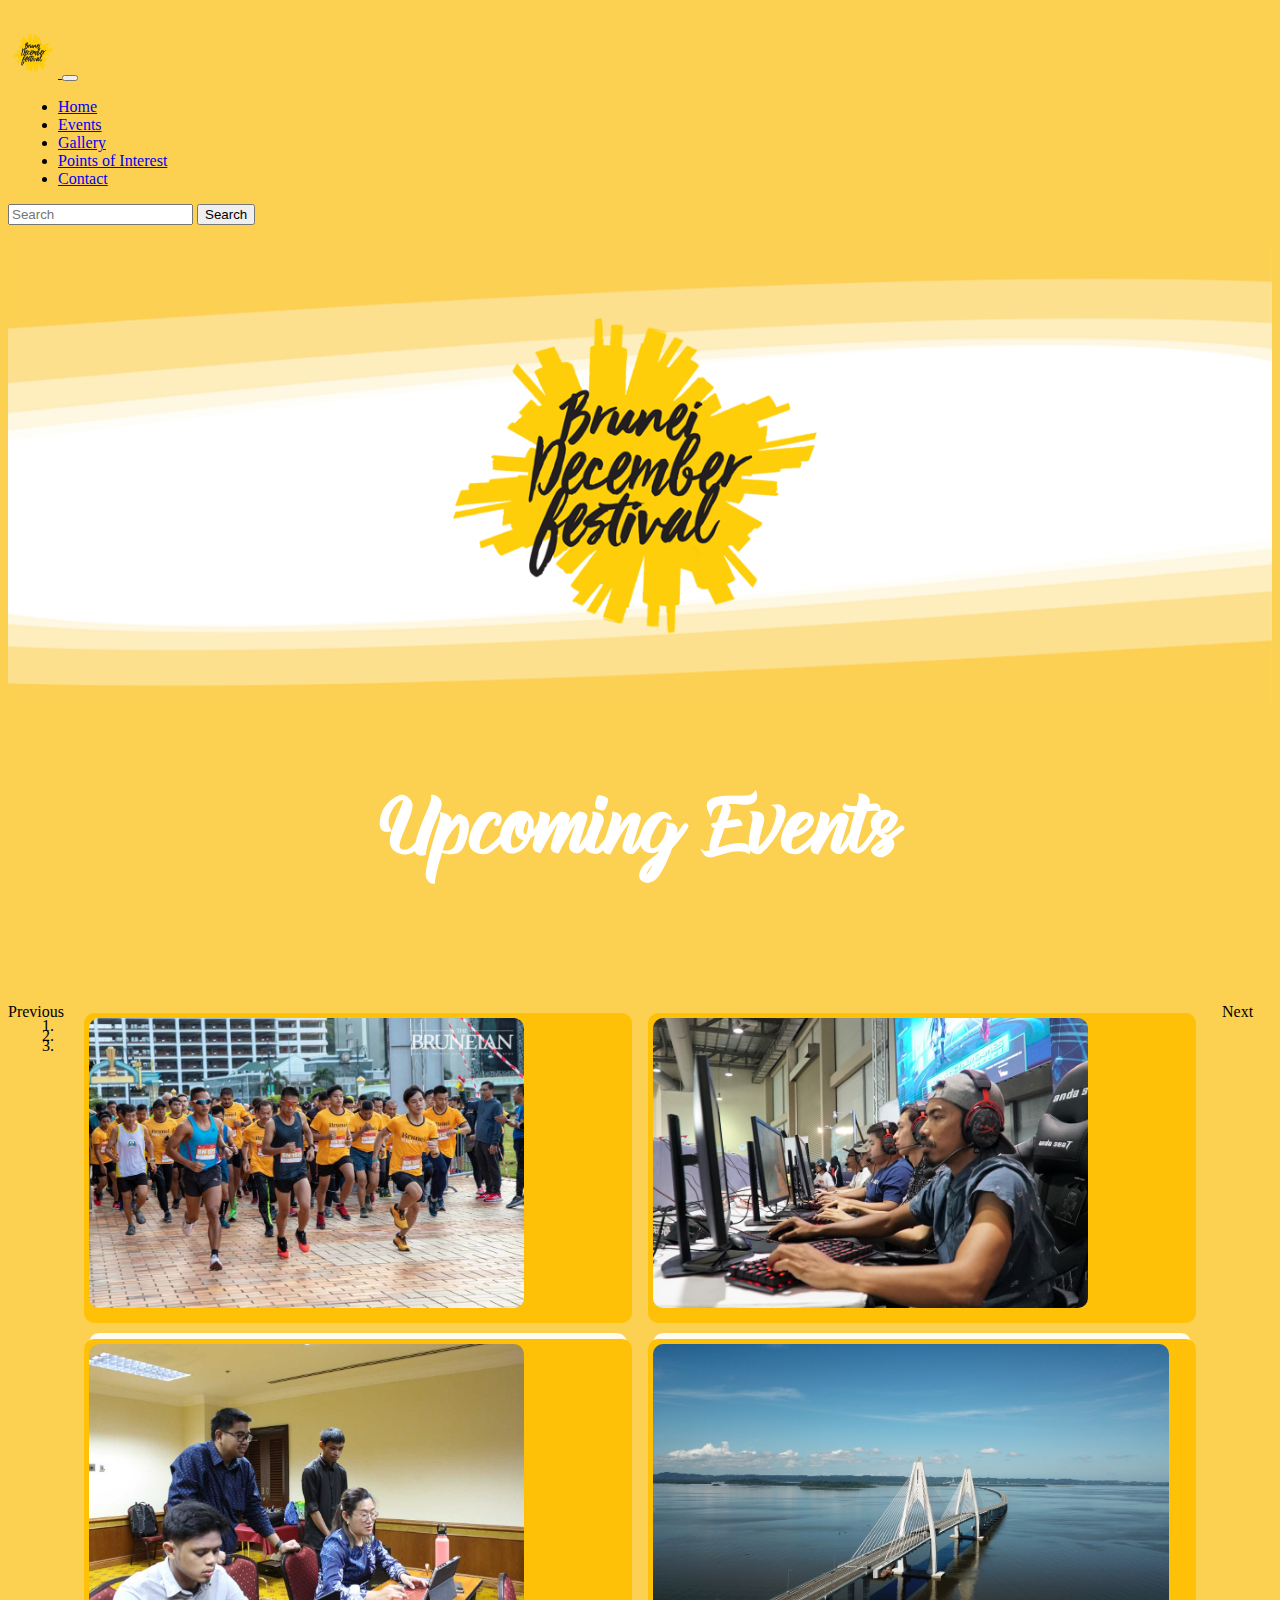
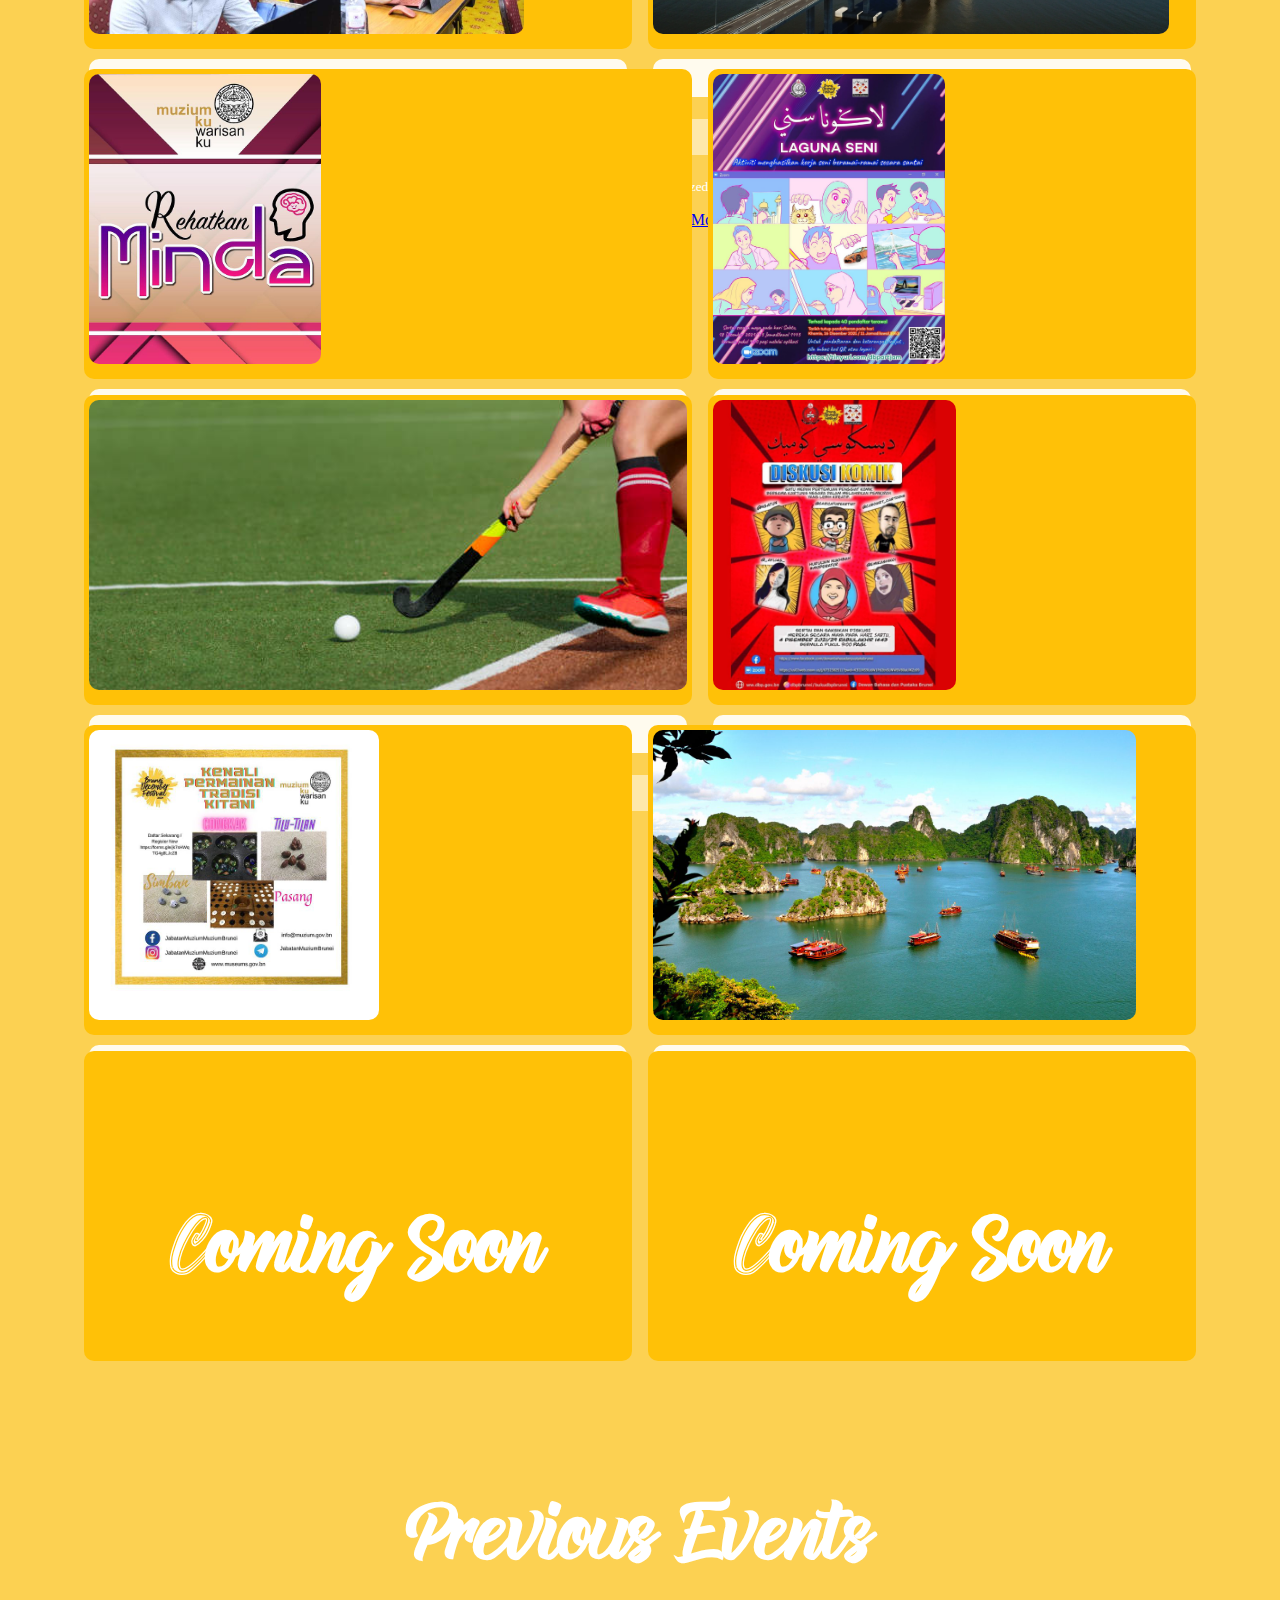
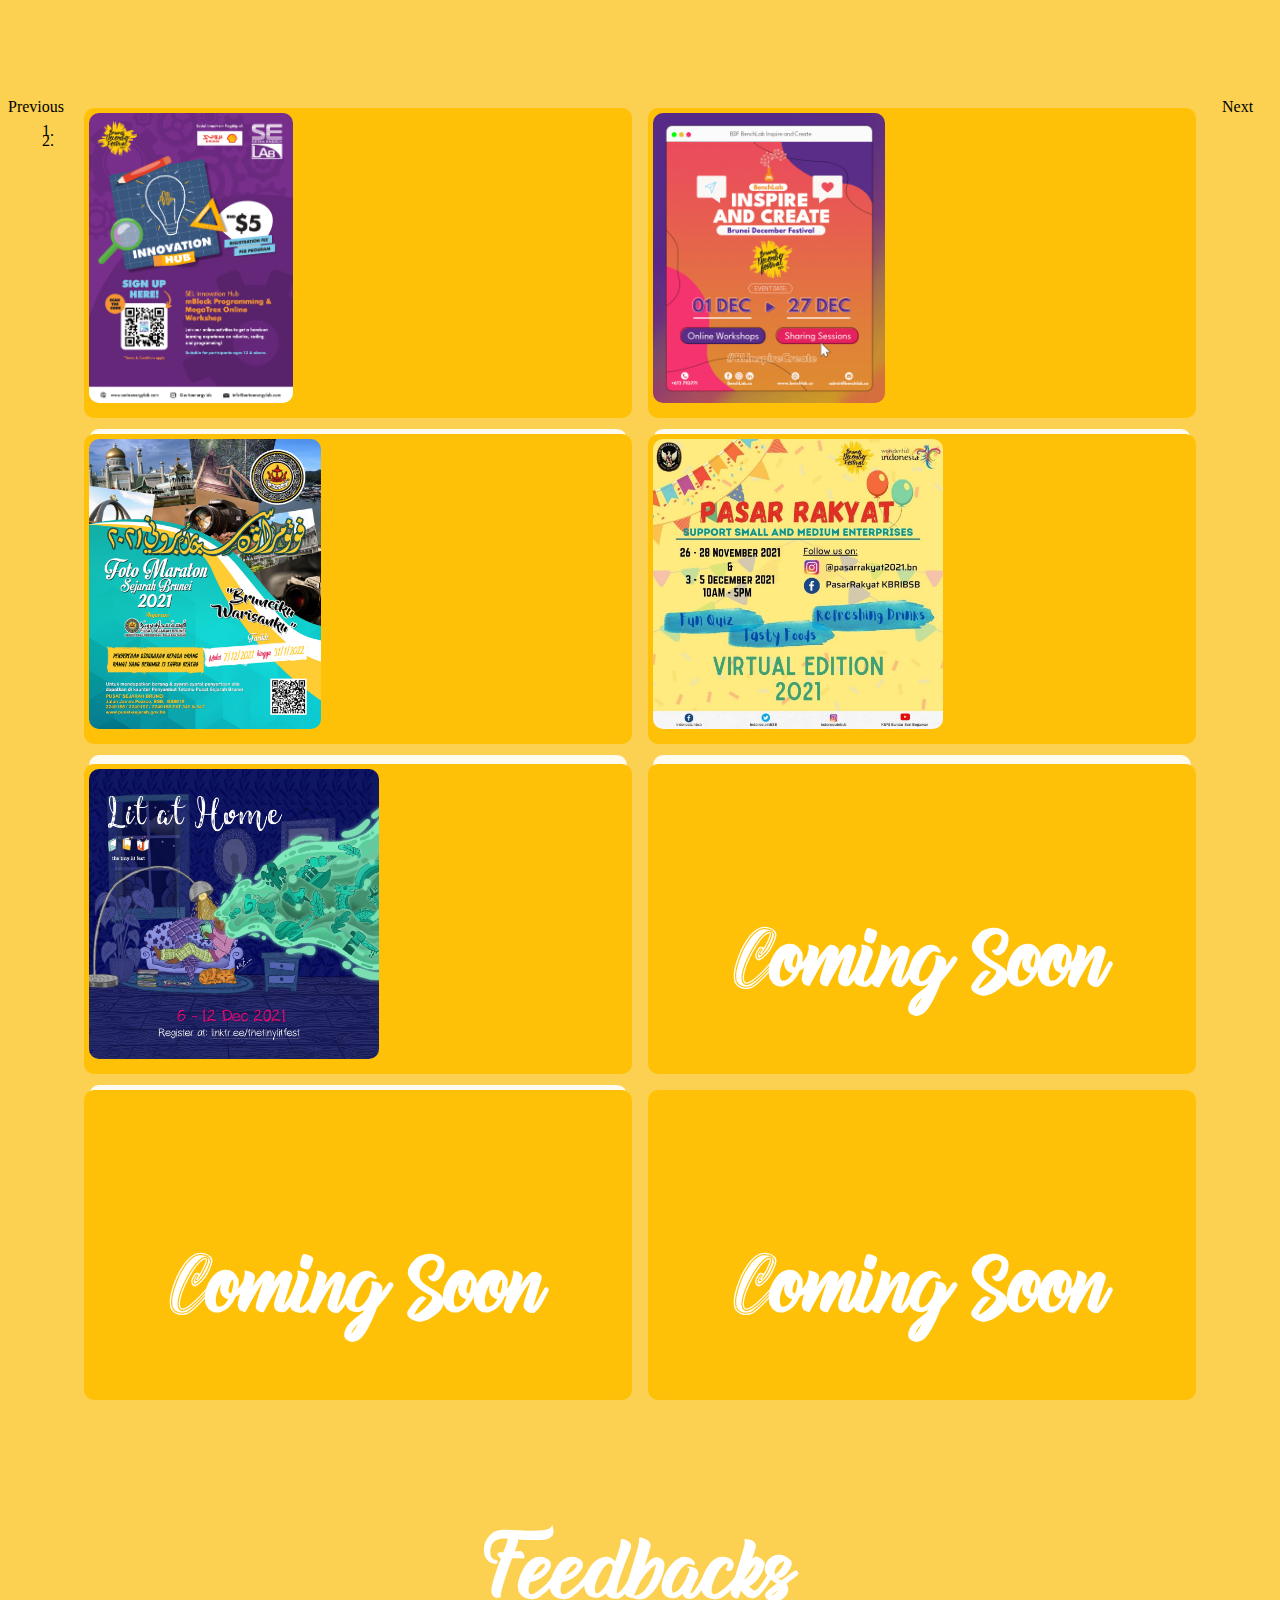
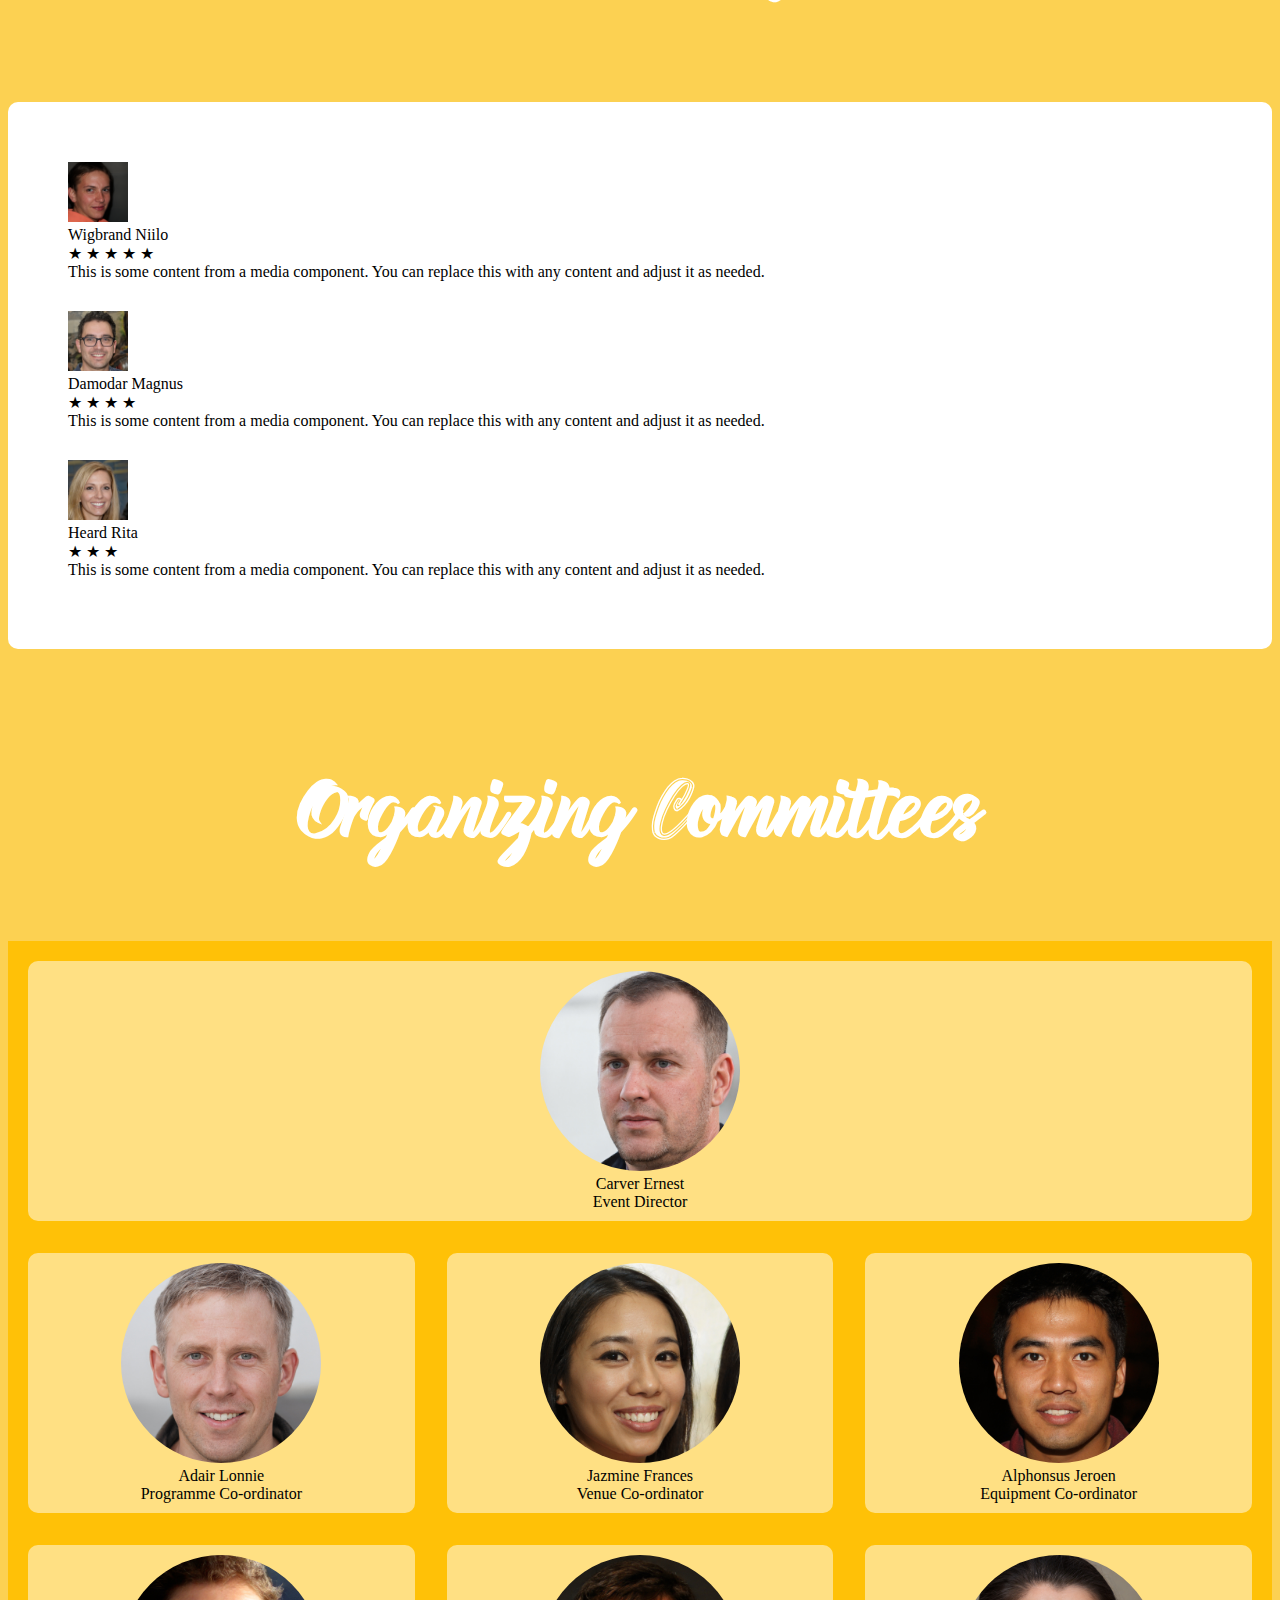
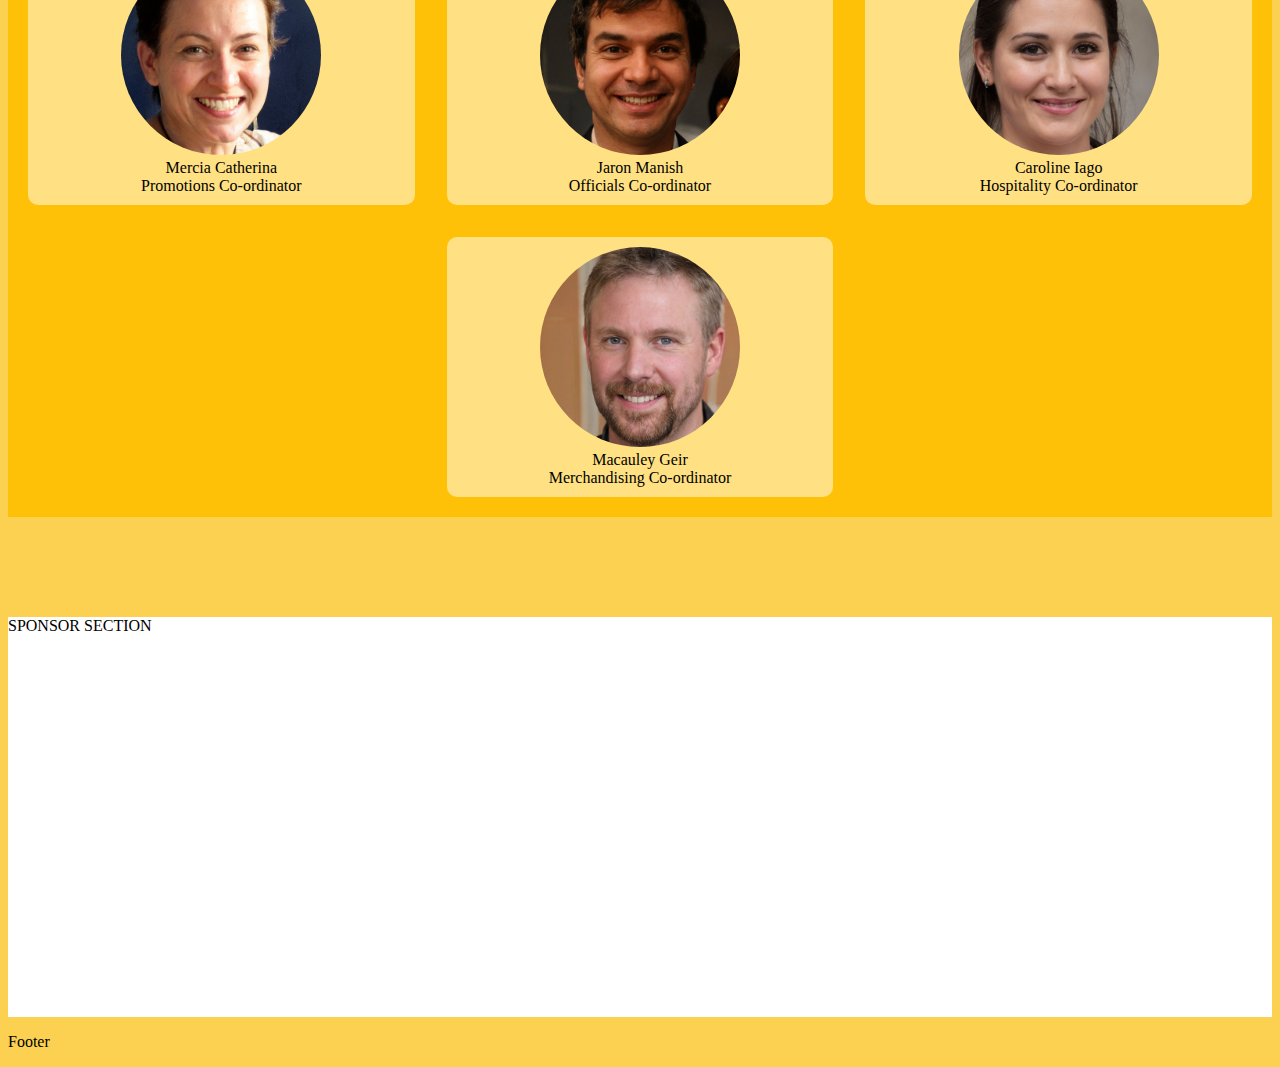
==== index.html @ e8c573a9 "Merge pull request #48 from 21ftt1241/main" ====
<!DOCTYPE html>
<html lang="en">
<head>
  <title>Home</title>
  <meta charset="utf-8">
  <meta name="viewport" content="width=device-width, initial-scale=1">

  <link href="https://cdn.jsdelivr.net/npm/bootstrap@5.1.3/dist/css/bootstrap.min.css" rel="stylesheet" integrity="sha384-1BmE4kWBq78iYhFldvKuhfTAU6auU8tT94WrHftjDbrCEXSU1oBoqyl2QvZ6jIW3" crossorigin="anonymous">

  <script src="https://cdn.jsdelivr.net/npm/bootstrap@5.1.3/dist/js/bootstrap.bundle.min.js" integrity="sha384-ka7Sk0Gln4gmtz2MlQnikT1wXgYsOg+OMhuP+IlRH9sENBO0LRn5q+8nbTov4+1p" crossorigin="anonymous"></script>

  <script src="https://code.jquery.com/jquery-3.3.1.slim.min.js" integrity="sha384-q8i/X+965DzO0rT7abK41JStQIAqVgRVzpbzo5smXKp4YfRvH+8abtTE1Pi6jizo" crossorigin="anonymous"></script>
<script src="https://cdn.jsdelivr.net/npm/popper.js@1.14.6/dist/umd/popper.min.js" integrity="sha384-wHAiFfRlMFy6i5SRaxvfOCifBUQy1xHdJ/yoi7FRNXMRBu5WHdZYu1hA6ZOblgut" crossorigin="anonymous"></script>
<script src="https://cdn.jsdelivr.net/npm/bootstrap@4.2.1/dist/js/bootstrap.min.js" integrity="sha384-B0UglyR+jN6CkvvICOB2joaf5I4l3gm9GU6Hc1og6Ls7i6U/mkkaduKaBhlAXv9k" crossorigin="anonymous"></script>

  <style>

    @font-face {
    font-family: "breakfast";
    src: url("fonts/Breakfast.ttf");
  }

  h1 {
    font-family: "breakfast";
    color: white;
    text-align: center;
    font-size: 80px;
    padding: 20px;
}

  #banner {
    width: 100%;
  }

  .navbar {
    border-radius: 10px;
    width: 100%;
  }

  .nvbar {
    padding-top: 20px;
    padding-bottom: 20px;
  }

  li{
    margin-left: 10px;
    margin-right: 10px;
  }

  body {
    background-color: #fcd152;
  }

  .m100{
    margin-top: 100px;
  }

  .carousel .carousel-indicators li {
    position: relative;
    width: 200px;
    height: 10px;
    top: 60px;
  }

  .eventContent1 {
    display: grid;
    grid-template-columns: 50px 1fr 50px;
    grid-template-rows: auto;
    grid-gap: 1em;
  }


  .eventContent2 {
    display: grid;
    grid-template-columns: 1fr 1fr;
    grid-template-rows: 1fr 1fr;
    grid-gap: 1em;
    padding: 10px;

  }

  .eventContent2 > div {
    width: 1fr;
    height: 300px;
    padding: 5px;
    background-color: rgba(255,193,7,255);
    color: black;
    border-radius: 10px;
  }

  .carousel-control-prev-icon {
  background-image: url("data:image/svg+xml,<svg xmlns='http://www.w3.org/2000/svg' viewBox='0 0 16 16' fill='White'><path d='M11.354 1.646a.5.5 0 0 1 0 .708L5.707 8l5.647 5.646a.5.5 0 0 1-.708.708l-6-6a.5.5 0 0 1 0-.708l6-6a.5.5 0 0 1 .708 0z'/></svg>");
  position: relative;
  top: 50%;
}

  .carousel-control-next-icon {
    background-image: url("data:image/svg+xml,<svg xmlns='http://www.w3.org/2000/svg' viewBox='0 0 16 16' fill='White'><path d='M4.646 1.646a.5.5 0 0 1 .708 0l6 6a.5.5 0 0 1 0 .708l-6 6a.5.5 0 0 1-.708-.708L10.293 8 4.646 2.354a.5.5 0 0 1 0-.708z'/></svg>");
    position: relative;
  top: 50%;
  }

  .feedback {
    width: auto;
    height: auto;
    padding: 50px;
    background-color: white;
    border-radius: 10px;
  }

  .sponsor {
    width: auto;
    background-color: white;
    height: 400px;
    margin-bottom: 0;
  }

  .imgsize {
    width: auto;
    height: 290px;
    border-radius: 10px;
  }

  .viewmore {
    background-color: #fcd152;
  }

  .viewmore:hover {
    background-color: rgba(255,255,255,0.5);
    color: black;
  }

  small {
    color: white;
  }

  h4 {
    background-color: rgba(255,255,255,0.9);
    padding: 10px;
    color: black;
    border-radius: 10px;
    text-align: center;
  }

  h5 {
    background-color: rgba(255,255,255,0.5);
    padding: 10px;
    color: black;
    border-radius: 10px;
    text-align: center;
  }

  .comingsoon {
    position: relative;
    top: 25%;
  }

  .comment {
    padding: 10px;
    margin-bottom: 10px;
  }

  .commentavatar {
    width: 60px;
  }

  .committeesavatar {
    border-radius: 50%;
    width: 200px;
  }

  .committees {
    width: auto;
    height: auto;
    background-color: rgba(255,193,7,255);
    padding: 20px;
    display: grid;
    grid-template-columns: repeat(3, 1fr);
    grid-template-rows: repeat(4, auto);
    grid-gap: 2em;
    text-align: center;
  }

  .committees>div {
    padding: 10px;
    border-radius: 10px;
  }

  .committees>div:nth-child(1) {
    grid-area: 1 / 1 / 2 / 4;
  }

  .committees>div {
    background-color: rgba(255,255,255,0.5);
  }

  .committees>div:nth-child(8) {
    grid-area: 4 / 2 / 5 / 3;
  }

  @media only screen and (max-width: 479px) {

    .comingsoon {
      font-size: 50px;
      top: 20%;
    }

    .eventContent2 {
      grid-template-columns: 100%;
      grid-template-rows: repeat(4, 500px);
      display: grid;
    }

    .eventContent2 > div {
      height: 200px;
    }

    .imgsize {
      height: 190px;
    }

    .eventContent2:nth-child(1){
      grid-area:  1 / 1 / 2 / 1;
    }

    .eventContent2:nth-child(2){
      grid-area:  2 / 1 / 3 / 1;
    }

    .eventContent2:nth-child(3){
      grid-area:  3 / 1 / 4 / 1;
    }

    .eventContent2:nth-child(4){
      grid-area:  4 / 1 / 5 / 1;
    }

    .viewmore {
    background-color: rgba(255,193,7,255);
  }
  }



  </style>
</head>
<body>
  <div class="sticky-top" >
<div class="container nvbar sticky-top">
  <nav class="navbar navbar-expand-lg navbar-light bg-light sticky-top">
  <div class="container-fluid">
    <a class="navbar-brand" href="#">
      <img src="images/icon.png" alt="" width="50px" height="50px">
    </a>
    <button class="navbar-toggler" type="button" data-bs-toggle="collapse" data-bs-target="#navbarSupportedContent" aria-controls="navbarSupportedContent" aria-expanded="false" aria-label="Toggle navigation">
      <span class="navbar-toggler-icon"></span>
    </button>
    <div class="collapse navbar-collapse" id="navbarSupportedContent">
      <ul class="navbar-nav me-auto mb-2 mb-lg-0">
        <li class="nav-item">
          <a class="nav-link active" aria-current="page" href="#">Home</a>
        </li>
        <li class="nav-item">
          <a class="nav-link" href="events.html">Events</a>
        </li>
        <li class="nav-item">
          <a class="nav-link" href="gallery.html">Gallery</a>
        </li>
        <li class="nav-item">
          <a class="nav-link" href="poi.html">Points of Interest</a>
        </li>
         <li class="nav-item">
          <a class="nav-link" href="contact.html">Contact</a>
        </li>

      </ul>
      <form class="d-flex">
        <input class="form-control me-2" type="search" placeholder="Search" aria-label="Search">
        <button class="btn btn-outline-success" type="submit">Search</button>
      </form>
    </div>
  </div>
</nav>
</div>
</div>

<div id="banner">
  <img src="images/landingpage.png" id="banner" class="img-fluid" alt="...">
</div>


<!-- CAROUSEL UPCOMING EVENTS -->

<div class="container">
  <h1>Upcoming Events</h1>
</div>

<div class="container carousel slide" id="carouselUpcomingEvents" data-bs-ride="carousel">

  <!-- INDICATORS -->

  <ol class="carousel-indicators">

    <li data-bs-target="#carouselUpcomingEvents" data-bs-slide-to="0" class="active" aria-current="true" aria-label="Slide 1"></li>
    <li data-bs-target="#carouselUpcomingEvents" data-bs-slide-to="1" aria-label="Slide 2"></li>
    <li data-bs-target="#carouselUpcomingEvents" data-bs-slide-to="2" aria-label="Slide 3"></li>
  
  </ol>

  <div class="eventContent1">

    <!-- PREVIOUS BUTTON -->

    <div type="button" data-bs-target="#carouselUpcomingEvents" data-bs-slide="prev">
      <span class="carousel-control-prev-icon" aria-hidden="true"></span>
      <span class="visually-hidden">Previous</span>
    </div>

    <!-- CONTENT -->

    <div class="carousel-inner">
      <div class="carousel-item active">
        <div class="eventContent2">

          <div class="card mb-3">
            <div class="row g-0">
              <div class="col-md-7">
                <img src="images/events/fun-run1.jpg" class="img-fluid rounded-start imgsize" alt="...">
              </div>
              <div class="col-md-5">
                <div class="card-body">
                  <h4 class="card-title">Get Fit Marathon Challenge</h4>
                  <h5 class="card-text">Dec 5 - Dec 12</h5>
                  <p class="card-text"><small>Organized by AKIF Media Marketing and Event</small></p>
                  <div class="d-grid gap-2">
                    <a class="btn btn-warning viewmore" href="events.html#collapse1" role="button">View More</a>
                  </div>
                </div>
              </div>
            </div>
          </div>

          <div class="card mb-3">
            <div class="row g-0">
              <div class="col-md-7">
                <img src="images/events/esports.webp" class="img-fluid rounded-start imgsize" alt="...">
              </div>
              <div class="col-md-5">
                <div class="card-body">
                  <h4 class="card-title">E-Sport Tournament</h4>
                  <h5 class="card-text">Dec 5 - Dec 12</h5>
                  <p class="card-text"><small>Organized by Jerudong Park Country Club</small></p>
                  <div class="d-grid gap-2">
                    <a class="btn btn-warning viewmore" href="events.html#collapse2" role="button">View More</a>
                  </div>
                </div>
              </div>
            </div>
          </div>
          
         <div class="card mb-3">
            <div class="row g-0">
              <div class="col-md-7">
                <img src="images/events/coding-3.jpg" class="img-fluid rounded-start imgsize" alt="...">
              </div>
              <div class="col-md-5">
                <div class="card-body">
                  <h4 class="card-title">Code Jam & Beginner's Workshop</h4>
                  <h5 class="card-text">Dec 13 - Dec 20</h5>
                  <p class="card-text"><small>Organized by Grominda Sdn Bhd</small></p>
                  <div class="d-grid gap-2">
                    <a class="btn btn-warning viewmore" href="events.html#collapse3" role="button">View More</a>
                  </div>
                </div>
              </div>
            </div>
          </div>

           <div class="card mb-3">
            <div class="row g-0">
              <div class="col-md-7">
                <img src="images/Temburong/temburong-bridge.jpg" class="img-fluid rounded-start imgsize" alt="...">
              </div>
              <div class="col-md-5">
                <div class="card-body">
                  <h4 class="card-title">Temburong Ultra Marathon</h4>
                  <h5 class="card-text">Dec 21</h5>
                  <p class="card-text"><small>Organized by Begawan Athlete</small></p>
                  <div class="d-grid gap-2">
                    <a class="btn btn-warning viewmore" href="events.html#collapse4" role="button">View More</a>
                  </div>
                </div>
              </div>
            </div>
          </div>

        </div>
      </div>

      <div class="carousel-item">
        <div class="eventContent2">

          <div class="card mb-3">
            <div class="row g-0">
              <div class="col-md-7">
                <img src="images/events/Rehatkan-Minda.jpg" class="img-fluid rounded-start imgsize" alt="...">
              </div>
              <div class="col-md-5">
                <div class="card-body">
                  <h4 class="card-title">Rehatkan Minda</h4>
                  <h5 class="card-text">Dec 01 - Dec 30</h5>
                  <p class="card-text"><small>Organized by Jabatan Muzium - Muzium</small></p>
                  <div class="d-grid gap-2">
                    <a class="btn btn-warning viewmore" href="events.html#collapse10" role="button">View More</a>
                  </div>
                </div>
              </div>
            </div>
          </div>

          <div class="card mb-3">
            <div class="row g-0">
              <div class="col-md-7">
                <img src="images/events/laguna.jpg" class="img-fluid rounded-start imgsize" alt="...">
              </div>
              <div class="col-md-5">
                <div class="card-body">
                  <h4 class="card-title">Laguna Seni</h4>
                  <h5 class="card-text">Dec 01 - Dec 30</h5>
                  <p class="card-text"><small>Organized by Dewan Bahasa dan Pustaka</small></p>
                  <div class="d-grid gap-2">
                    <a class="btn btn-warning viewmore" href="events.html#collapse11" role="button">View More</a>
                  </div>
                </div>
              </div>
            </div>
          </div>
          
         <div class="card mb-3">
            <div class="row g-0">
              <div class="col-md-7">
                <img src="images/events/hockey.jpeg" class="img-fluid rounded-start imgsize" alt="...">
              </div>
              <div class="col-md-5">
                <div class="card-body">
                  <h4 class="card-title">'Let's Try Hockey' Virtual Clinic</h4>
                  <h5 class="card-text">Dec 04 - Dec 15</h5>
                  <p class="card-text"><small>Organized by Brunei Darussalam Hockey Association</small></p>
                  <div class="d-grid gap-2">
                    <a class="btn btn-warning viewmore" href="events.html#collapse12" role="button">View More</a>
                  </div>
                </div>
              </div>
            </div>
          </div>

           <div class="card mb-3">
            <div class="row g-0">
              <div class="col-md-7">
                <img src="images/events/komik.jpg" class="img-fluid rounded-start imgsize" alt="...">
              </div>
              <div class="col-md-5">
                <div class="card-body">
                  <h4 class="card-title">Diskusi Komik</h4>
                  <h5 class="card-text">Dec 04 - Dec 12</h5>
                  <p class="card-text"><small>Organized by Dewan Bahasa dan Pustaka</small></p>
                  <div class="d-grid gap-2">
                    <a class="btn btn-warning viewmore" href="events.html#collapse13" role="button">View More</a>
                  </div>
                </div>
              </div>
            </div>
          </div>

        </div>
      </div>

      <div class="carousel-item">
        <div class="eventContent2">

         <div class="card mb-3">
            <div class="row g-0">
              <div class="col-md-7">
                <img src="images/events/tradisi.jpg" class="img-fluid rounded-start imgsize" alt="...">
              </div>
              <div class="col-md-5">
                <div class="card-body">
                  <h4 class="card-title">Kenali Permainan Tradisi Kitan</h4>
                  <h5 class="card-text">Dec 06 - Dec 11</h5>
                  <p class="card-text"><small>Organized by Jabatan Muzium-Muzium</small></p>
                  <div class="d-grid gap-2">
                    <a class="btn btn-warning viewmore" href="events.html#collapse14" role="button">View More</a>
                  </div>
                </div>
              </div>
            </div>
          </div>

          <div class="card mb-3">
            <div class="row g-0">
              <div class="col-md-7">
                <img src="images/v-1.jpg" class="img-fluid rounded-start imgsize" alt="...">
              </div>
              <div class="col-md-5">
                <div class="card-body">
                  <h4 class="card-title">Culinary Journey - Cooking with Seoul</h4>
                  <h5 class="card-text">Dec 06 - Dec 11</h5>
                  <p class="card-text"><small>Organized by RBC</small></p>
                  <div class="d-grid gap-2">
                    <a class="btn btn-warning viewmore" href="events.html#collapse15" role="button">View More</a>
                  </div>
                </div>
              </div>
            </div>
          </div>

          <div>
            <h1 class="comingsoon">Coming Soon</h1>
          </div>

          <div>
            <h1 class="comingsoon">Coming Soon</h1>
          </div>

        </div>
      </div>
    </div>

    <!-- NEXT BUTTON -->

    <div type="button" data-bs-target="#carouselUpcomingEvents" data-bs-slide="next">
      <span class="carousel-control-next-icon" aria-hidden="true"></span>
      <span class="visually-hidden">Next</span>
    </div>
  </div>
</div>


<!-- CAROUSEL PREVIOUS EVENTS -->

<div class="container m100">
  <h1>Previous Events</h1>
</div>

<div class="container carousel slide" id="carouselPreviousEvents" data-bs-ride="carousel">

  <!-- INDICATORS -->

  <ol class="carousel-indicators">

    <li data-bs-target="#carouselPreviousEvents" data-bs-slide-to="0" class="active" aria-current="true" aria-label="Slide 1"></li>
    <li data-bs-target="#carouselPreviousEvents" data-bs-slide-to="1" aria-label="Slide 2"></li>
    <!-- <li data-bs-target="#carouselPreviousEvents" data-bs-slide-to="2" aria-label="Slide 3"></li> -->
  
  </ol>

  <div class="eventContent1">

    <!-- PREVIOUS BUTTON -->

    <div type="button" data-bs-target="#carouselPreviousEvents" data-bs-slide="prev">
      <span class="carousel-control-prev-icon" aria-hidden="true"></span>
      <span class="visually-hidden">Previous</span>
    </div>

    <!-- CONTENT -->

    <div class="carousel-inner">
      <div class="carousel-item active">
        <div class="eventContent2">

          <div class="card mb-3">
            <div class="row g-0">
              <div class="col-md-7">
                <img src="images/events/inno-hub.png" class="img-fluid rounded-start imgsize" alt="...">
              </div>
              <div class="col-md-5">
                <div class="card-body">
                  <h4 class="card-title">Innovation Hub</h4>
                  <h5 class="card-text">2021</h5>
                  <p class="card-text"><small>Organized by Seria Energy Lab</small></p>
                  <div class="d-grid gap-2">
                    <a class="btn btn-warning viewmore" href="events.html#collapse5" role="button">View More</a>
                  </div>
                </div>
              </div>
            </div>
          </div>

          <div class="card mb-3">
            <div class="row g-0">
              <div class="col-md-7">
                <img src="images/events/bench-lab.jpeg" class="img-fluid rounded-start imgsize" alt="...">
              </div>
              <div class="col-md-5">
                <div class="card-body">
                  <h4 class="card-title">Inspire & Create</h4>
                  <h5 class="card-text">2021</h5>
                  <p class="card-text"><small>Organized by Bench Lab</small></p>
                  <div class="d-grid gap-2">
                    <a class="btn btn-warning viewmore" href="events.html#collapse6" role="button">View More</a>
                  </div>
                </div>
              </div>
            </div>
          </div>
          
         <div class="card mb-3">
            <div class="row g-0">
              <div class="col-md-7">
                <img src="images/events/foto-maraton.png" class="img-fluid rounded-start imgsize" alt="...">
              </div>
              <div class="col-md-5">
                <div class="card-body">
                  <h4 class="card-title">Photo Marathon</h4>
                  <h5 class="card-text">2021</h5>
                  <p class="card-text"><small>Organized by Pusat Sejarah Brunei</small></p>
                  <div class="d-grid gap-2">
                    <a class="btn btn-warning viewmore" href="events.html#collapse7" role="button">View More</a>
                  </div>
                </div>
              </div>
            </div>
          </div>

           <div class="card mb-3">
            <div class="row g-0">
              <div class="col-md-7">
                <img src="images/events/Pasar.jpeg" class="img-fluid rounded-start imgsize" alt="...">
              </div>
              <div class="col-md-5">
                <div class="card-body">
                  <h4 class="card-title">Pasar Rakyat</h4>
                  <h5 class="card-text">2021</h5>
                  <p class="card-text"><small>Organized by Embassy of the Republic of Indonesia</small></p>
                  <div class="d-grid gap-2">
                    <a class="btn btn-warning viewmore" href="events.html#collapse8" role="button">View More</a>
                  </div>
                </div>
              </div>
            </div>
          </div>

        </div>
      </div>

      <div class="carousel-item">
        <div class="eventContent2">

          <div class="card mb-3">
            <div class="row g-0">
              <div class="col-md-7">
                <img src="images/events/tiny-lit.jpeg" class="img-fluid rounded-start imgsize" alt="...">
              </div>
              <div class="col-md-5">
                <div class="card-body">
                  <h4 class="card-title">The Tiny Lit Festival</h4>
                  <h5 class="card-text">2021</h5>
                  <p class="card-text"><small>Organized by Heartwite Company</small></p>
                  <div class="d-grid gap-2">
                    <a class="btn btn-warning viewmore" href="events.html#collapse9" role="button">View More</a>
                  </div>
                </div>
              </div>
            </div>
          </div>

          <div>
            <h1 class="comingsoon">Coming Soon</h1>
          </div>

          <div>
            <h1 class="comingsoon">Coming Soon</h1>
          </div>

          <div>
            <h1 class="comingsoon">Coming Soon</h1>
          </div>

        </div>
      </div>
    </div>

    <!-- NEXT BUTTON -->

    <div type="button" data-bs-target="#carouselPreviousEvents" data-bs-slide="next">
      <span class="carousel-control-next-icon" aria-hidden="true"></span>
      <span class="visually-hidden">Next</span>
    </div>
  </div>
</div>

<!-- FEEDBACK -->

<div class="container m100">
  <h1>Feedbacks</h1>
</div>

<div class="container feedback">

  <div class="d-flex align-items-center comment">
  <div class="flex-shrink-0">
    <img src="images/avatars/avatar1.jpg" alt="..." class="commentavatar">
  </div>
  <div class="flex-grow-1 ms-3">
    <div>Wigbrand Niilo</div>
    <div>&#9733; &#9733; &#9733; &#9733; &#9733;</div>
    This is some content from a media component. You can replace this with any content and adjust it as needed.
  </div>
  
</div>

 <div class="d-flex align-items-center justify-content-end comment">
  <div class="flex-shrink-0">
    <img src="images/avatars/avatar2.jpg" alt="..." class="commentavatar">
  </div>
  <div class="flex-grow-1 ms-3">
    <div>Damodar Magnus</div>
    <div>&#9733; &#9733; &#9733; &#9733;</div>
    This is some content from a media component. You can replace this with any content and adjust it as needed.
  </div>
</div>

<div class="d-flex align-items-center justify-content-end comment">
  <div class="flex-shrink-0">
    <img src="images/avatars/avatar3.jpg" alt="..." class="commentavatar">
  </div>
  <div class="flex-grow-1 ms-3">
    <div>Heard Rita</div>
    <div>&#9733; &#9733; &#9733;</div>
    This is some content from a media component. You can replace this with any content and adjust it as needed.
  </div>
</div>

</div>

<!-- ORGANIZING COMMITTEES -->

<div class="container m100">
  <h1>Organizing Committees</h1>
</div>

<div class="container committees">

  <div>
    <div>
      <img src="images/avatars/avatar4.jpg" alt="..." class="committeesavatar">
      <div>Carver Ernest</div>
      <div>Event Director</div>
    </div>
  </div>

   <div>
    <div>
      <img src="images/avatars/avatar5.jpg" alt="..." class="committeesavatar">
    </div>
    <div>Adair Lonnie</div>
    <div>Programme Co-ordinator</div>
  </div>

  <div>
    <div>
      <img src="images/avatars/avatar6.jpg" alt="..." class="committeesavatar">
    </div>
    <div>Jazmine Frances</div>
    <div>Venue Co-ordinator</div>
  </div>

  <div>
    <div>
      <img src="images/avatars/avatar7.jpg" alt="..." class="committeesavatar">
    </div>
    <div>Alphonsus Jeroen</div>
    <div>Equipment Co-ordinator</div>
  </div>

  <div>
    <div>
      <img src="images/avatars/avatar8.jpg" alt="..." class="committeesavatar">
    </div>
    <div>Mercia Catherina</div>
    <div>Promotions Co-ordinator</div>
  </div>

  <div>
    <div>
      <img src="images/avatars/avatar9.jpg" alt="..." class="committeesavatar">
    </div>
    <div>Jaron Manish</div>
    <div>Officials Co-ordinator</div>
  </div>

  <div>
    <div>
      <img src="images/avatars/avatar10.jpg" alt="..." class="committeesavatar">
    </div>
    <div>Caroline Iago</div>
    <div>Hospitality Co-ordinator</div>
  </div>

  <div>
    <div>
      <img src="images/avatars/avatar11.jpg" alt="..." class="committeesavatar">
    </div>
    <div>Macauley Geir</div>
    <div>Merchandising Co-ordinator</div>
  </div>

</div>

<!-- SPONSOR SECTION -->

<div class="sponsor m100 text-center">
  SPONSOR SECTION
</div>

<div class="p-4 bg-dark text-white text-center">
  <p>Footer</p>
</div>

</body>
</html>
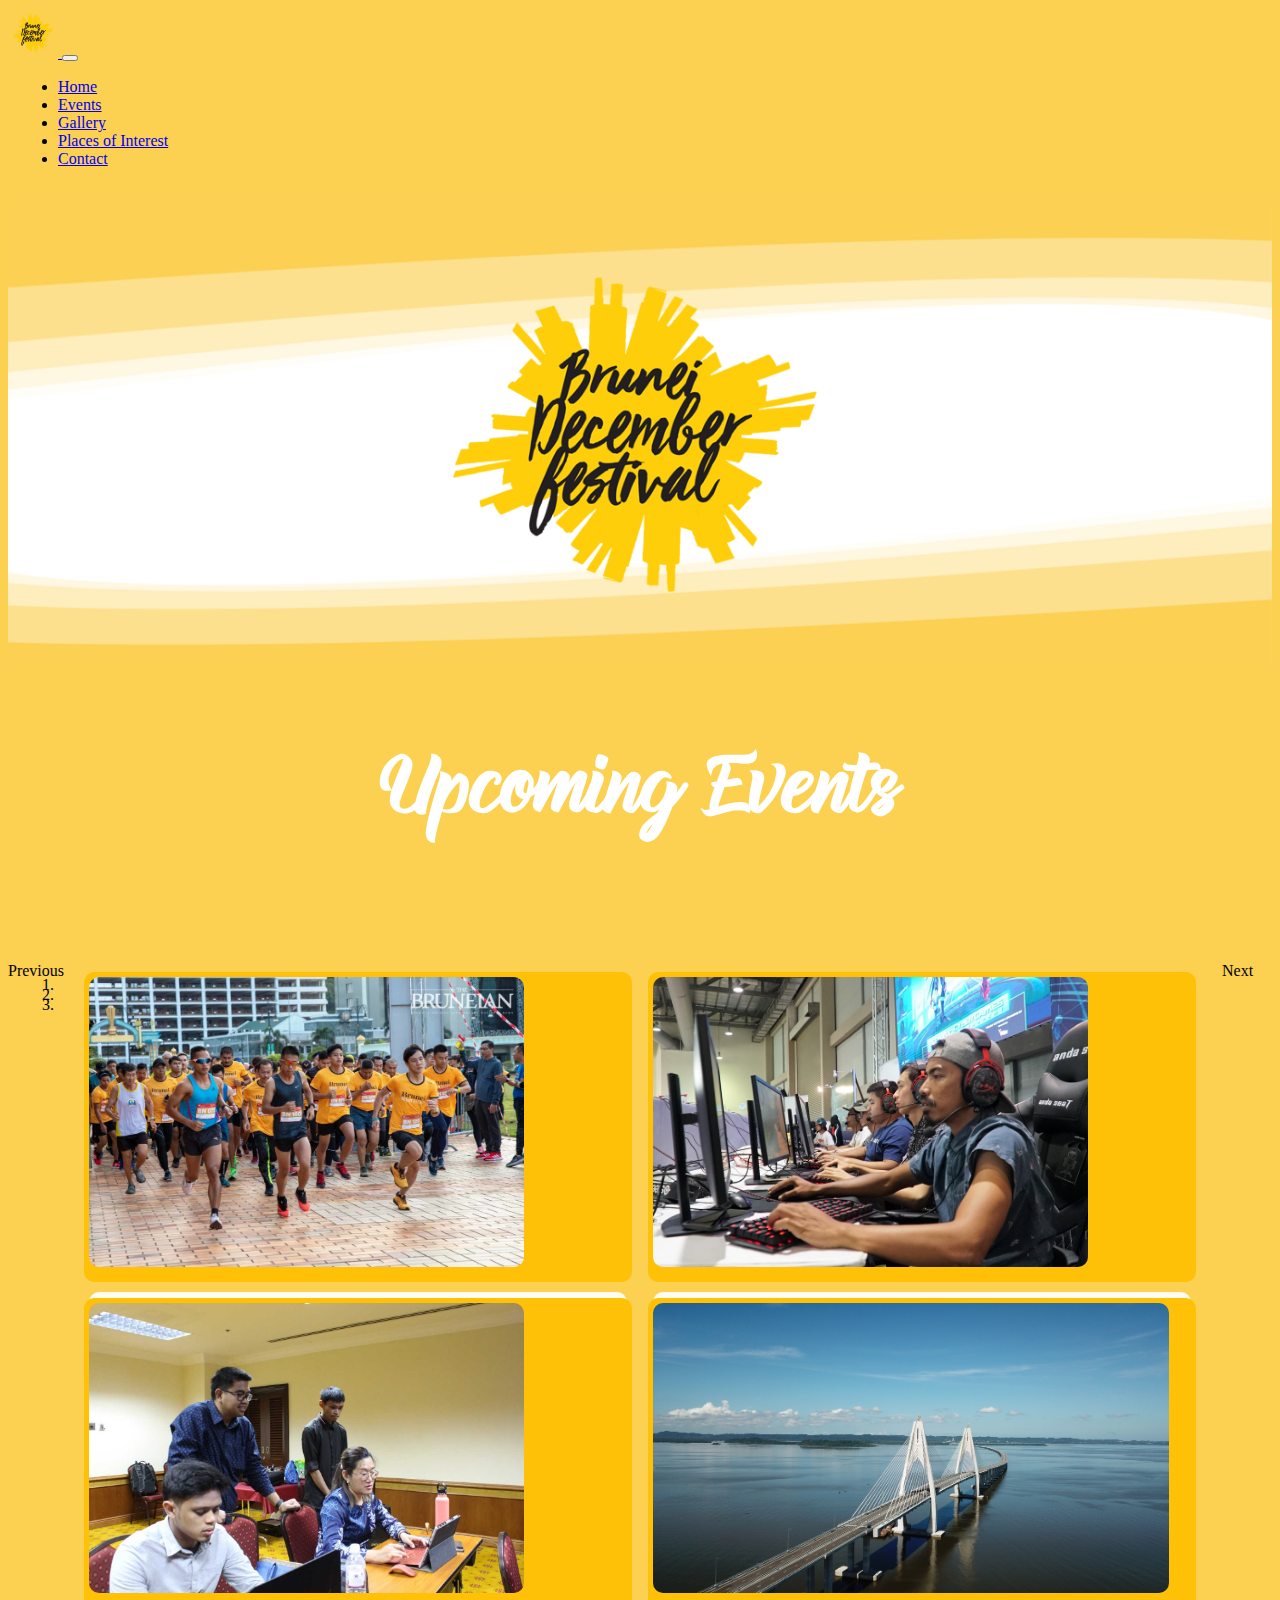
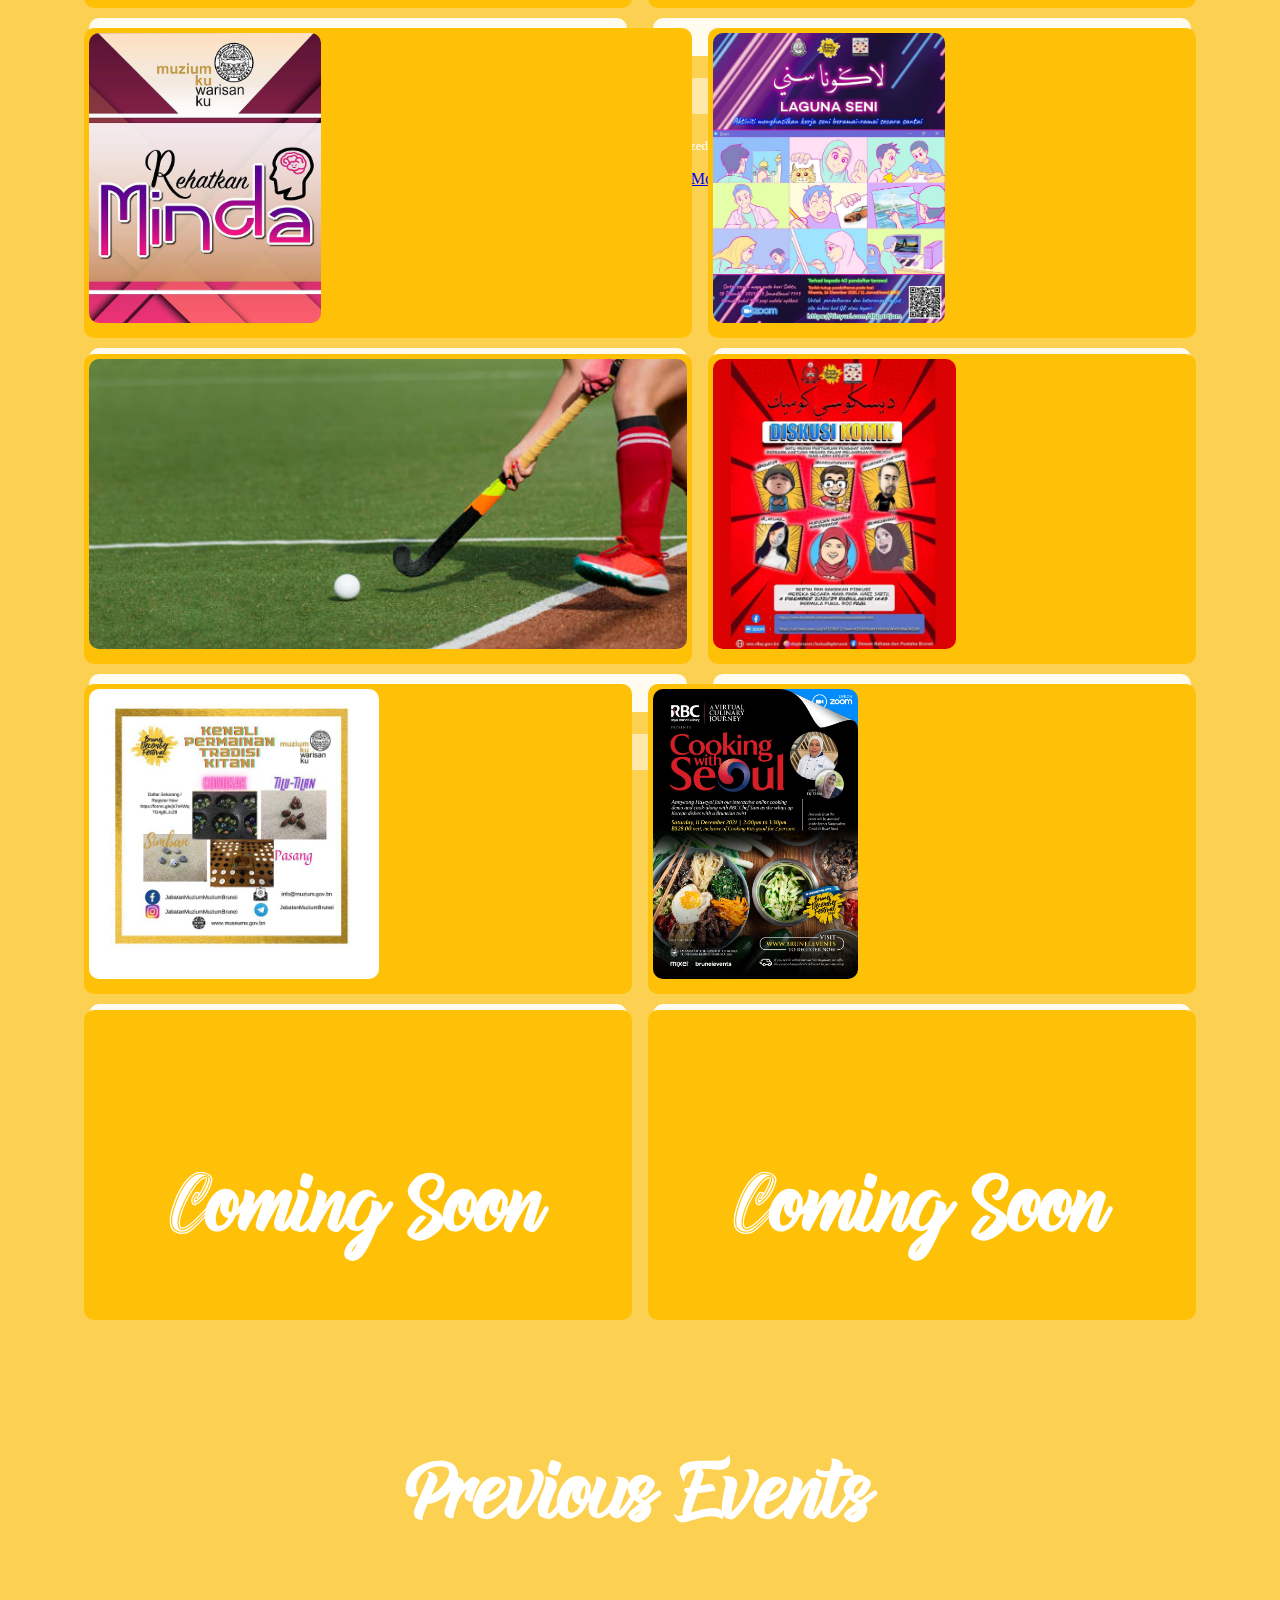
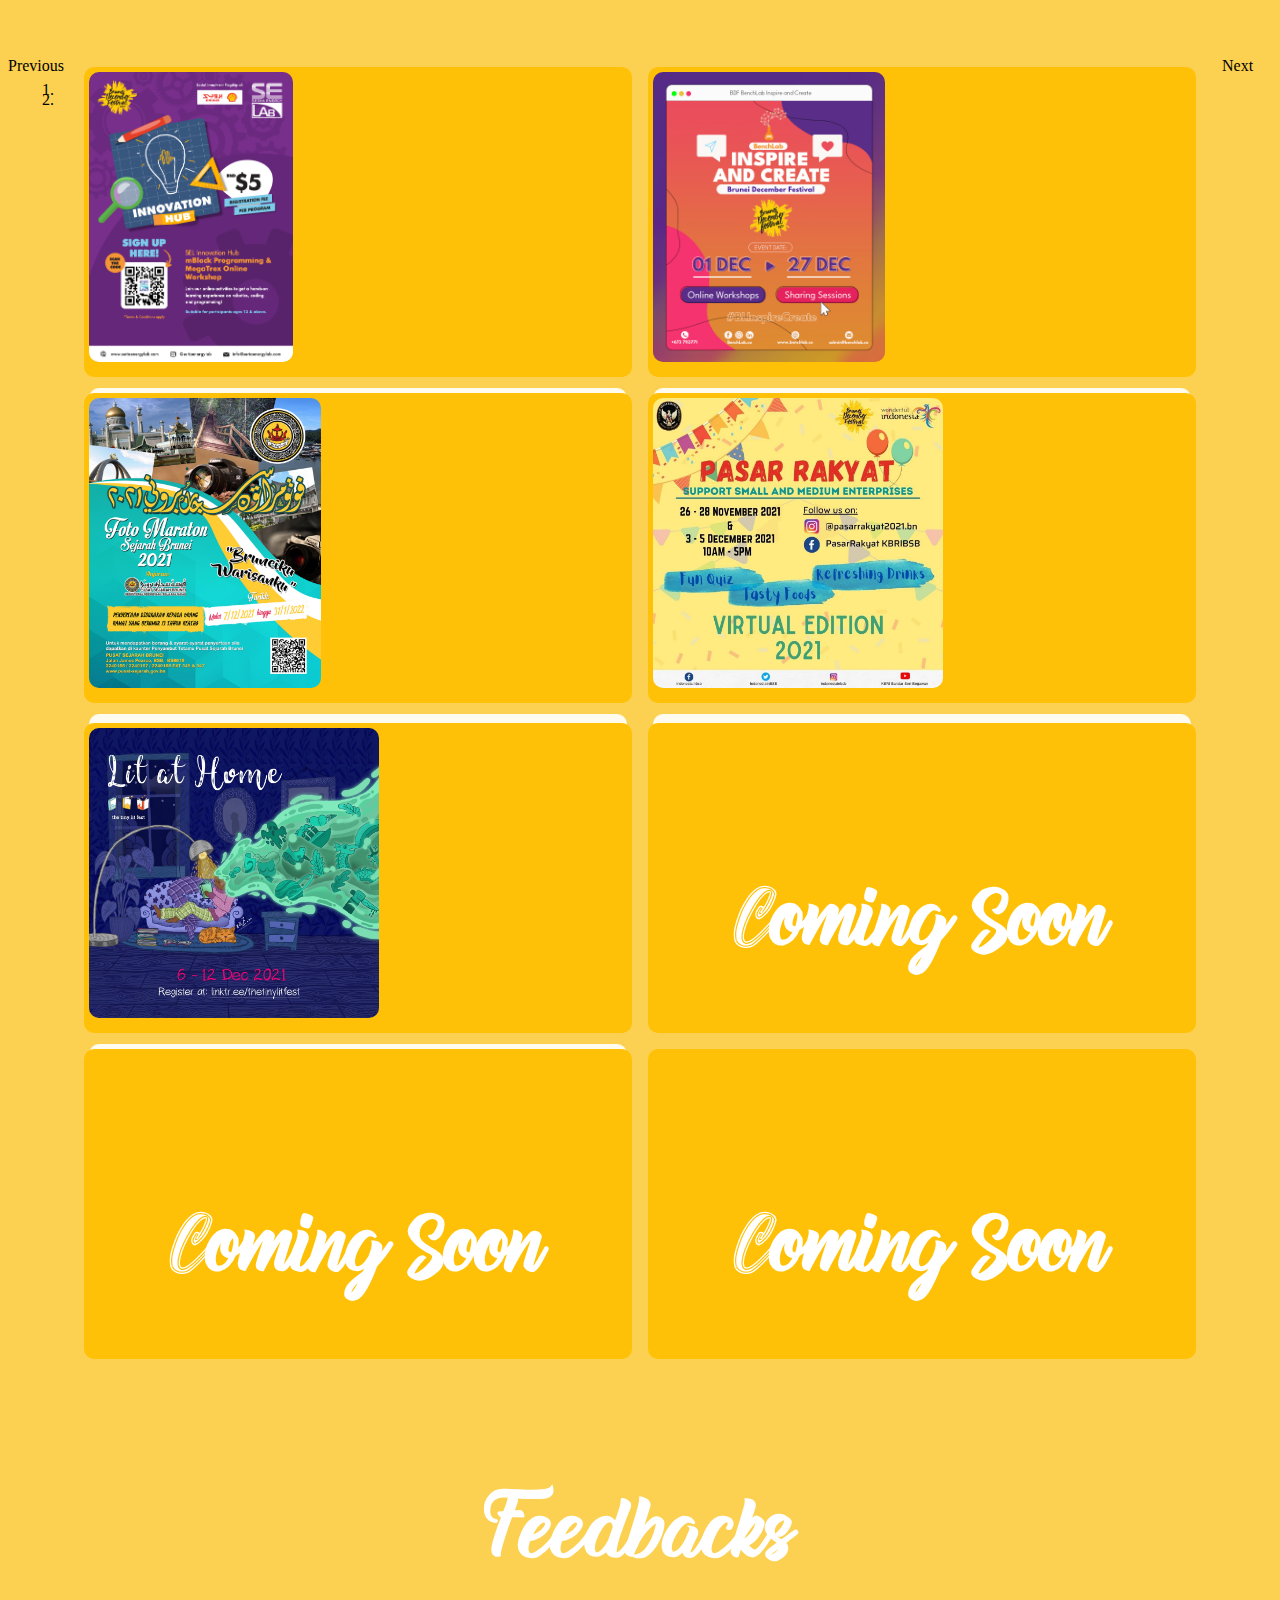
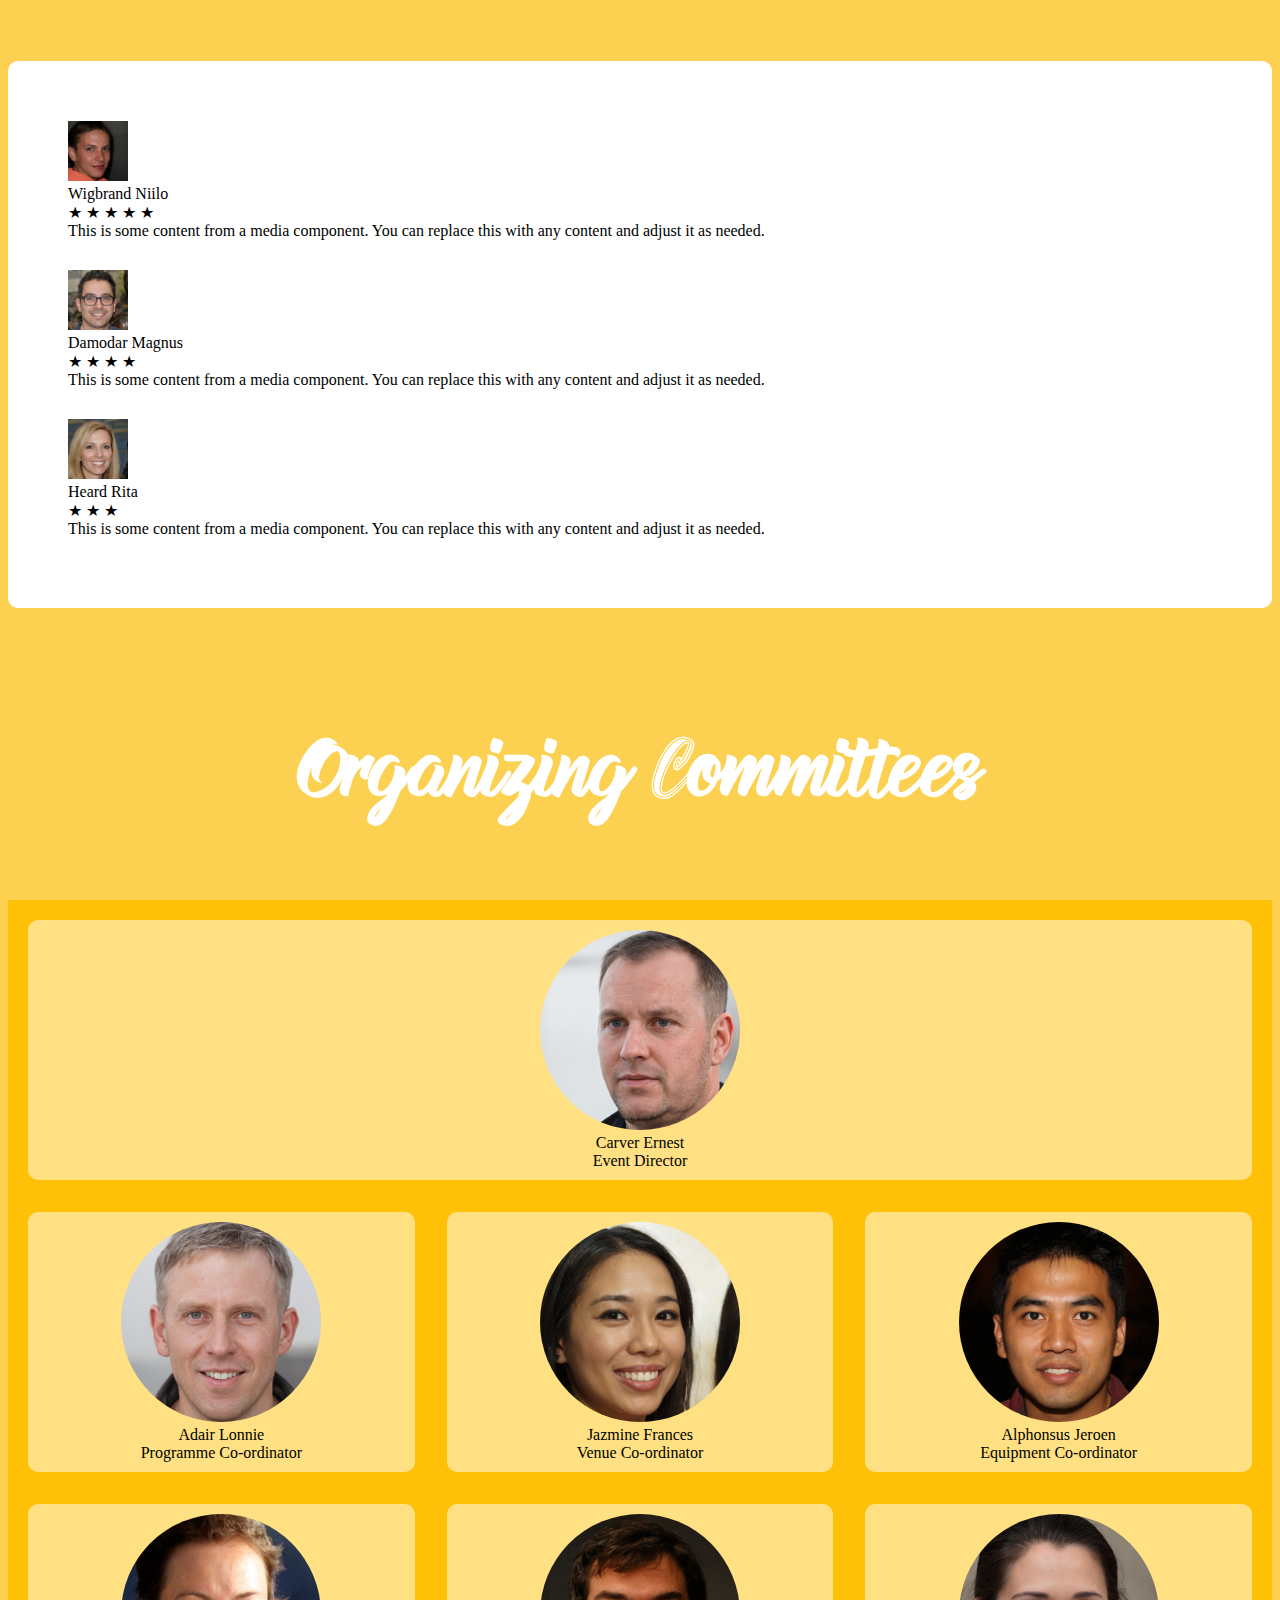
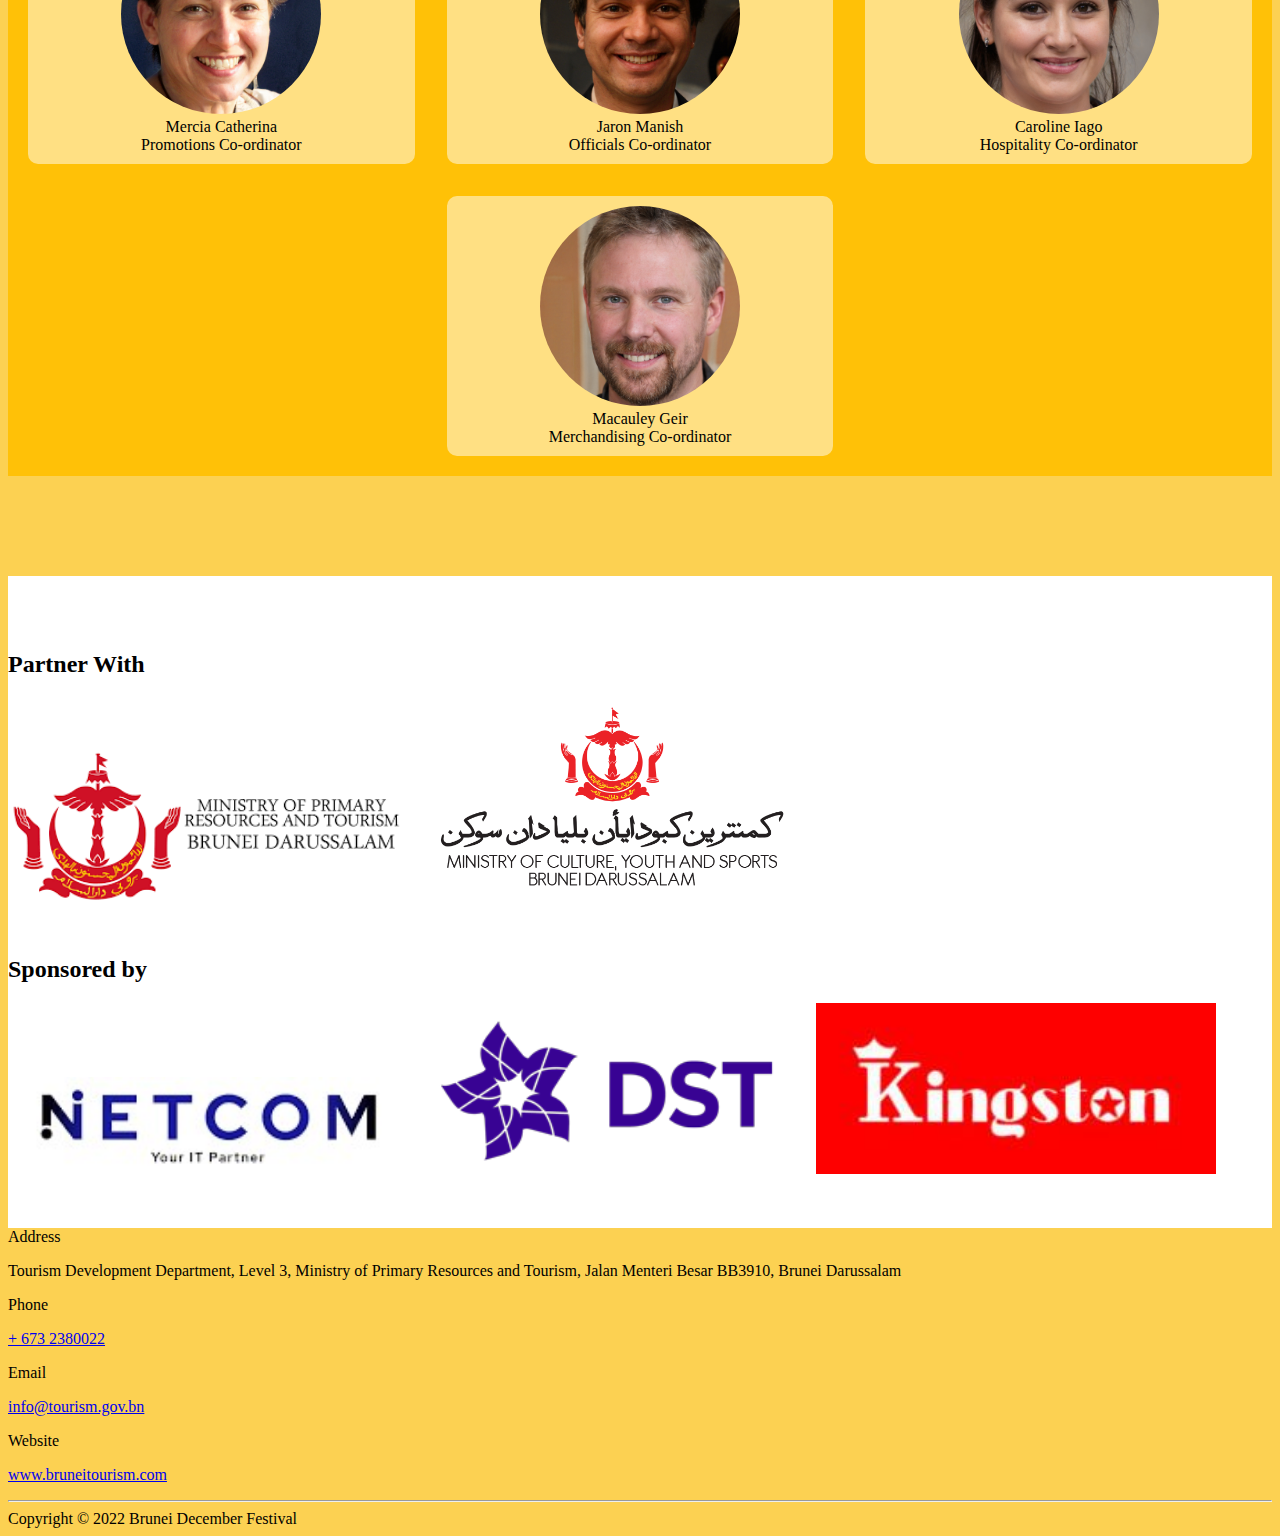
==== commit 59e4ef53: "Merge pull request #47 from 21ftt1241/ASG_G9_AniqSyafiq" ====
--- a/index.html
+++ b/index.html
@@ -1,7 +1,7 @@
 <!DOCTYPE html>
 <html lang="en">
 <head>
-  <title>Home</title>
+  <title>BDF 2022 | Home</title>
   <meta charset="utf-8">
   <meta name="viewport" content="width=device-width, initial-scale=1">
 
@@ -26,19 +26,22 @@
     text-align: center;
     font-size: 80px;
     padding: 20px;
-}
+  }
+
+  h2 {
+    margin-top: 50px;
+  }
 
   #banner {
     width: 100%;
   }
 
   .navbar {
-    border-radius: 10px;
+    border-radius: 0 0 10px 10px;
     width: 100%;
   }
 
-  .nvbar {
-    padding-top: 20px;
+  .navbar2 {
     padding-bottom: 20px;
   }
 
@@ -108,11 +111,14 @@
     border-radius: 10px;
   }
 
-  .sponsor {
+  .partnersponsor {
     width: auto;
     background-color: white;
-    height: 400px;
+    height: auto;
     margin-bottom: 0;
+    margin-top: 100px;
+    padding-top: 25px;
+    padding-bottom: 50px;
   }
 
   .imgsize {
@@ -142,7 +148,7 @@
     text-align: center;
   }
 
-  h5 {
+  .card-body > h5 {
     background-color: rgba(255,255,255,0.5);
     padding: 10px;
     color: black;
@@ -198,7 +204,34 @@
     grid-area: 4 / 2 / 5 / 3;
   }
 
-  @media only screen and (max-width: 479px) {
+  .partnerimg {
+    width: 400px;
+  }
+
+  @media only screen and (min-width: 480px) and (max-width: 991px){
+
+    .eventContent2 {
+    display: grid;
+    grid-template-columns: 100%;
+    grid-template-rows: repeat(4, 1fr);
+  }
+
+  .committees {
+    grid-template-columns: 100%;
+    grid-template-rows: repeat(8, 1fr);
+  }
+
+  .committees>div:nth-child(1) {
+    grid-area: 1 / 1 / 2 / 2;
+  }
+
+  .committees>div:nth-child(8) {
+    grid-area: 8 / 1 / 9 / 2;
+  }
+
+}
+
+  @media only screen and (max-width: 767px) {
 
     .comingsoon {
       font-size: 50px;
@@ -238,164 +271,176 @@
     .viewmore {
     background-color: rgba(255,193,7,255);
   }
-  }
+
+  .committees {
+    grid-template-columns: 100%;
+    grid-template-rows: repeat(8, 1fr);
+  }
+
+  .committees>div:nth-child(1) {
+    grid-area: 1 / 1 / 2 / 2;
+  }
+
+  .committees>div:nth-child(8) {
+    grid-area: 8 / 1 / 9 / 2;
+  }
+
+}
 
 
 
   </style>
 </head>
 <body>
+
+  <!-- Navigation Bar -->
+
   <div class="sticky-top" >
-<div class="container nvbar sticky-top">
-  <nav class="navbar navbar-expand-lg navbar-light bg-light sticky-top">
-  <div class="container-fluid">
-    <a class="navbar-brand" href="#">
-      <img src="images/icon.png" alt="" width="50px" height="50px">
-    </a>
-    <button class="navbar-toggler" type="button" data-bs-toggle="collapse" data-bs-target="#navbarSupportedContent" aria-controls="navbarSupportedContent" aria-expanded="false" aria-label="Toggle navigation">
-      <span class="navbar-toggler-icon"></span>
-    </button>
-    <div class="collapse navbar-collapse" id="navbarSupportedContent">
-      <ul class="navbar-nav me-auto mb-2 mb-lg-0">
-        <li class="nav-item">
-          <a class="nav-link active" aria-current="page" href="#">Home</a>
-        </li>
-        <li class="nav-item">
-          <a class="nav-link" href="events.html">Events</a>
-        </li>
-        <li class="nav-item">
-          <a class="nav-link" href="gallery.html">Gallery</a>
-        </li>
-        <li class="nav-item">
-          <a class="nav-link" href="poi.html">Points of Interest</a>
-        </li>
-         <li class="nav-item">
-          <a class="nav-link" href="contact.html">Contact</a>
-        </li>
-
-      </ul>
-      <form class="d-flex">
-        <input class="form-control me-2" type="search" placeholder="Search" aria-label="Search">
-        <button class="btn btn-outline-success" type="submit">Search</button>
-      </form>
-    </div>
-  </div>
-</nav>
-</div>
-</div>
-
-<div id="banner">
-  <img src="images/landingpage.png" id="banner" class="img-fluid" alt="...">
-</div>
-
-
-<!-- CAROUSEL UPCOMING EVENTS -->
-
-<div class="container">
-  <h1>Upcoming Events</h1>
-</div>
-
-<div class="container carousel slide" id="carouselUpcomingEvents" data-bs-ride="carousel">
+    <div class="container navbar2 sticky-top">
+      <nav class="navbar navbar-expand-lg navbar-light bg-light sticky-top">
+        <div class="container-fluid">
+          <a class="navbar-brand" href="index.html">
+            <img src="images/icon.png" alt="icon" width="50px" height="50px">
+          </a>
+          <button class="navbar-toggler" type="button" data-bs-toggle="collapse" data-bs-target="#navbarSupportedContent" aria-controls="navbarSupportedContent" aria-expanded="false" aria-label="Toggle navigation">
+            <span class="navbar-toggler-icon"></span>
+          </button>
+          <div class="collapse navbar-collapse" id="navbarSupportedContent">
+            <ul class="navbar-nav me-auto mb-2 mb-lg-0">
+              <li class="nav-item">
+                <a class="nav-link active" aria-current="page" href="index.html">Home</a>
+              </li>
+              <li class="nav-item">
+                <a class="nav-link" href="events.html">Events</a>
+              </li>
+              <li class="nav-item">
+                <a class="nav-link" href="gallery.html">Gallery</a>
+              </li>
+              <li class="nav-item">
+                <a class="nav-link" href="poi.html">Places of Interest</a>
+              </li>
+              <li class="nav-item">
+                <a class="nav-link" href="contact.html">Contact</a>
+              </li>
+            </ul>
+          </div>
+        </div>
+      </nav>
+    </div>
+  </div>
+
+  <!-- Banner -->
+  <div id="banner">
+    <img src="images/landingpage.png" id="banner" class="img-fluid" alt="...">
+  </div>
+
+  <!-- CAROUSEL UPCOMING EVENTS -->
+
+  <div class="container">
+    <h1>Upcoming Events</h1>
+  </div>
+
+  <div class="container carousel slide" id="carouselUpcomingEvents" data-bs-ride="carousel">
 
   <!-- INDICATORS -->
 
-  <ol class="carousel-indicators">
-
-    <li data-bs-target="#carouselUpcomingEvents" data-bs-slide-to="0" class="active" aria-current="true" aria-label="Slide 1"></li>
-    <li data-bs-target="#carouselUpcomingEvents" data-bs-slide-to="1" aria-label="Slide 2"></li>
-    <li data-bs-target="#carouselUpcomingEvents" data-bs-slide-to="2" aria-label="Slide 3"></li>
+    <ol class="carousel-indicators">
+
+      <li data-bs-target="#carouselUpcomingEvents" data-bs-slide-to="0" class="active" aria-current="true" aria-label="Slide 1"></li>
+      <li data-bs-target="#carouselUpcomingEvents" data-bs-slide-to="1" aria-label="Slide 2"></li>
+      <li data-bs-target="#carouselUpcomingEvents" data-bs-slide-to="2" aria-label="Slide 3"></li>
   
-  </ol>
-
-  <div class="eventContent1">
+    </ol>
+
+    <div class="eventContent1">
 
     <!-- PREVIOUS BUTTON -->
 
-    <div type="button" data-bs-target="#carouselUpcomingEvents" data-bs-slide="prev">
-      <span class="carousel-control-prev-icon" aria-hidden="true"></span>
-      <span class="visually-hidden">Previous</span>
-    </div>
+      <div type="button" data-bs-target="#carouselUpcomingEvents" data-bs-slide="prev">
+        <span class="carousel-control-prev-icon" aria-hidden="true"></span>
+        <span class="visually-hidden">Previous</span>
+      </div>
 
     <!-- CONTENT -->
 
-    <div class="carousel-inner">
-      <div class="carousel-item active">
-        <div class="eventContent2">
-
-          <div class="card mb-3">
-            <div class="row g-0">
-              <div class="col-md-7">
-                <img src="images/events/fun-run1.jpg" class="img-fluid rounded-start imgsize" alt="...">
-              </div>
-              <div class="col-md-5">
-                <div class="card-body">
-                  <h4 class="card-title">Get Fit Marathon Challenge</h4>
-                  <h5 class="card-text">Dec 5 - Dec 12</h5>
-                  <p class="card-text"><small>Organized by AKIF Media Marketing and Event</small></p>
-                  <div class="d-grid gap-2">
-                    <a class="btn btn-warning viewmore" href="events.html#collapse1" role="button">View More</a>
-                  </div>
-                </div>
-              </div>
-            </div>
-          </div>
-
-          <div class="card mb-3">
-            <div class="row g-0">
-              <div class="col-md-7">
-                <img src="images/events/esports.webp" class="img-fluid rounded-start imgsize" alt="...">
-              </div>
-              <div class="col-md-5">
-                <div class="card-body">
-                  <h4 class="card-title">E-Sport Tournament</h4>
-                  <h5 class="card-text">Dec 5 - Dec 12</h5>
-                  <p class="card-text"><small>Organized by Jerudong Park Country Club</small></p>
-                  <div class="d-grid gap-2">
-                    <a class="btn btn-warning viewmore" href="events.html#collapse2" role="button">View More</a>
-                  </div>
-                </div>
-              </div>
-            </div>
-          </div>
+      <div class="carousel-inner">
+        <div class="carousel-item active">
+          <div class="eventContent2">
+
+            <div class="card mb-3">
+              <div class="row g-0">
+                <div class="col-md-7">
+                  <img src="images/events/fun-run1.jpg" class="img-fluid rounded-start imgsize" alt="...">
+                </div>
+                <div class="col-md-5">
+                  <div class="card-body">
+                    <h4 class="card-title">Get Fit Marathon Challenge</h4>
+                    <h5 class="card-text">Dec 5 - Dec 12</h5>
+                    <p class="card-text"><small>Organized by AKIF Media Marketing and Event</small></p>
+                    <div class="d-grid gap-2">
+                      <a class="btn btn-warning viewmore" href="events.html#collapse1" role="button">View More</a>
+                    </div>
+                  </div>
+                </div>
+              </div>
+            </div>
+
+            <div class="card mb-3">
+              <div class="row g-0">
+                <div class="col-md-7">
+                  <img src="images/events/esports.webp" class="img-fluid rounded-start imgsize" alt="...">
+                </div>
+                <div class="col-md-5">
+                  <div class="card-body">
+                    <h4 class="card-title">E-Sport Tournament</h4>
+                    <h5 class="card-text">Dec 5 - Dec 12</h5>
+                    <p class="card-text"><small>Organized by Jerudong Park Country Club</small></p>
+                    <div class="d-grid gap-2">
+                      <a class="btn btn-warning viewmore" href="events.html#collapse2" role="button">View More</a>
+                    </div>
+                  </div>
+                </div>
+              </div>
+            </div>
           
-         <div class="card mb-3">
-            <div class="row g-0">
-              <div class="col-md-7">
-                <img src="images/events/coding-3.jpg" class="img-fluid rounded-start imgsize" alt="...">
-              </div>
-              <div class="col-md-5">
-                <div class="card-body">
-                  <h4 class="card-title">Code Jam & Beginner's Workshop</h4>
-                  <h5 class="card-text">Dec 13 - Dec 20</h5>
-                  <p class="card-text"><small>Organized by Grominda Sdn Bhd</small></p>
-                  <div class="d-grid gap-2">
-                    <a class="btn btn-warning viewmore" href="events.html#collapse3" role="button">View More</a>
-                  </div>
-                </div>
-              </div>
-            </div>
-          </div>
-
-           <div class="card mb-3">
-            <div class="row g-0">
-              <div class="col-md-7">
-                <img src="images/Temburong/temburong-bridge.jpg" class="img-fluid rounded-start imgsize" alt="...">
-              </div>
-              <div class="col-md-5">
-                <div class="card-body">
-                  <h4 class="card-title">Temburong Ultra Marathon</h4>
-                  <h5 class="card-text">Dec 21</h5>
-                  <p class="card-text"><small>Organized by Begawan Athlete</small></p>
-                  <div class="d-grid gap-2">
-                    <a class="btn btn-warning viewmore" href="events.html#collapse4" role="button">View More</a>
-                  </div>
-                </div>
-              </div>
-            </div>
-          </div>
-
+            <div class="card mb-3">
+              <div class="row g-0">
+                <div class="col-md-7">
+                  <img src="images/events/coding-3.jpg" class="img-fluid rounded-start imgsize" alt="...">
+                </div>
+                <div class="col-md-5">
+                  <div class="card-body">
+                    <h4 class="card-title">Code Jam & Beginner's Workshop</h4>
+                    <h5 class="card-text">Dec 13 - Dec 20</h5>
+                    <p class="card-text"><small>Organized by Grominda Sdn Bhd</small></p>
+                    <div class="d-grid gap-2">
+                      <a class="btn btn-warning viewmore" href="events.html#collapse3" role="button">View More</a>
+                    </div>
+                  </div>
+                </div>
+              </div>
+            </div>
+
+            <div class="card mb-3">
+              <div class="row g-0">
+                <div class="col-md-7">
+                  <img src="images/Temburong/temburong-bridge.jpg" class="img-fluid rounded-start imgsize" alt="...">
+                </div>
+                <div class="col-md-5">
+                  <div class="card-body">
+                    <h4 class="card-title">Temburong Ultra Marathon</h4>
+                    <h5 class="card-text">Dec 21</h5>
+                    <p class="card-text"><small>Organized by Begawan Athlete</small></p>
+                    <div class="d-grid gap-2">
+                      <a class="btn btn-warning viewmore" href="events.html#collapse4" role="button">View More</a>
+                    </div>
+                  </div>
+                </div>
+              </div>
+            </div>
+
+          </div>
         </div>
-      </div>
 
       <div class="carousel-item">
         <div class="eventContent2">
@@ -499,7 +544,7 @@
           <div class="card mb-3">
             <div class="row g-0">
               <div class="col-md-7">
-                <img src="images/v-1.jpg" class="img-fluid rounded-start imgsize" alt="...">
+                <img src="images/events/cooking.jpg" class="img-fluid rounded-start imgsize" alt="...">
               </div>
               <div class="col-md-5">
                 <div class="card-body">
@@ -810,12 +855,92 @@
 
 <!-- SPONSOR SECTION -->
 
-<div class="sponsor m100 text-center">
-  SPONSOR SECTION
+<div class="partnersponsor text-center">
+
+  <div class="container">
+
+    <div id="partner">
+
+      <h2>
+        Partner With
+      </h2>
+
+      <img class="partnerimg" src="images/partners/tourism.png">
+
+      <img class="partnerimg" src="images/partners/youth.png">
+
+    </div>
+
+    <h2>
+      Sponsored by
+    </h2>
+
+    <img class="partnerimg" src="images/partners/netcom.jpg">
+
+    <img class="partnerimg" src="images/partners/dst.png">
+
+    <img class="partnerimg" src="images/partners/kingston.jpg">
+    
+  </div>
+
 </div>
 
 <div class="p-4 bg-dark text-white text-center">
-  <p>Footer</p>
+  <!-- Icon -->
+                      <div class="row">
+                        <!-- Address -->
+                        <div class="col-md-3">
+                          <div class="dbox w-100 text-center">
+                            <div class="icon d-flex align-items-center justify-content-center" id="icon-color">
+                              <span class="fa fa-map-marker"></span>
+                            </div>
+                            <div class="text">
+                              <span>Address</span>
+                              <p>Tourism Development Department, Level 3, Ministry of Primary Resources and Tourism, Jalan Menteri Besar BB3910, Brunei Darussalam</p>
+                            </div>
+                          </div>
+                        </div>
+
+                        <!-- Phone -->
+                        <div class="col-md-3">
+                          <div class="dbox w-100 text-center">
+                            <div class="icon d-flex align-items-center justify-content-center" id="icon-color">
+                              <span class="fa fa-phone"></span>
+                            </div>
+                            <div class="text">
+                              <span>Phone</span>
+                              <p><a href="tel://6732380022">+ 673 2380022</a></p>
+                            </div>
+                          </div>
+                        </div>
+                        <!-- Email -->
+                        <div class="col-md-3">
+                          <div class="dbox w-100 text-center">
+                            <div class="icon d-flex align-items-center justify-content-center" id="icon-color">
+                              <span class="fa fa-paper-plane"></span>
+                            </div>
+                            <div class="text">
+                              <span>Email</span>
+                              <p><a href="mailto:info@tourism.gov.bn">info@tourism.gov.bn</a></p>
+                            </div>
+                          </div>
+                        </div>
+
+                        <!-- Website -->
+                        <div class="col-md-3">
+                          <div class="dbox w-100 text-center">
+                            <div class="icon d-flex align-items-center justify-content-center" id="icon-color">
+                              <span class="fa fa-globe"></span>
+                            </div>
+                            <div class="text">
+                              <span>Website</span>
+                              <p><a href="www.bruneitourism.com">www.bruneitourism.com</a></p>
+                            </div>
+                          </div>
+                        </div>
+                      </div>
+                      <hr>
+                      Copyright &#169; 2022 Brunei December Festival
 </div>
 
 </body>
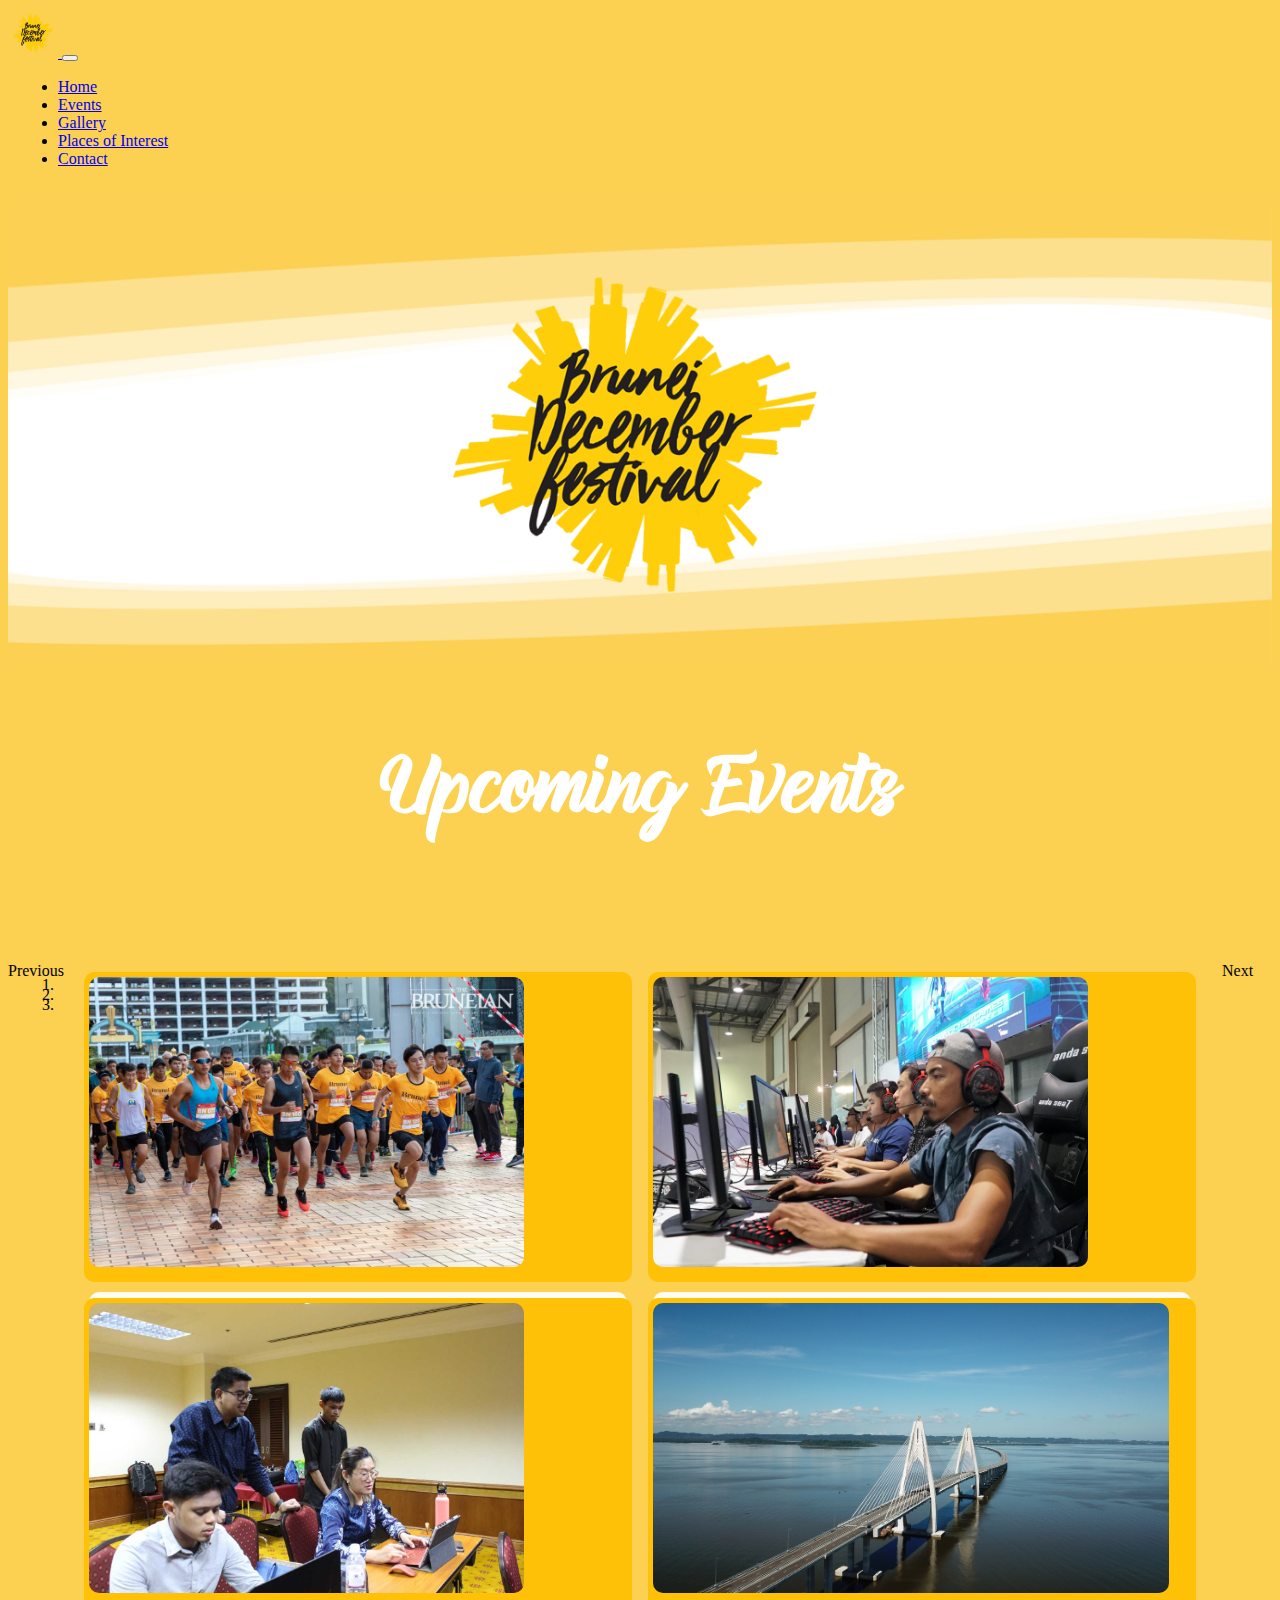
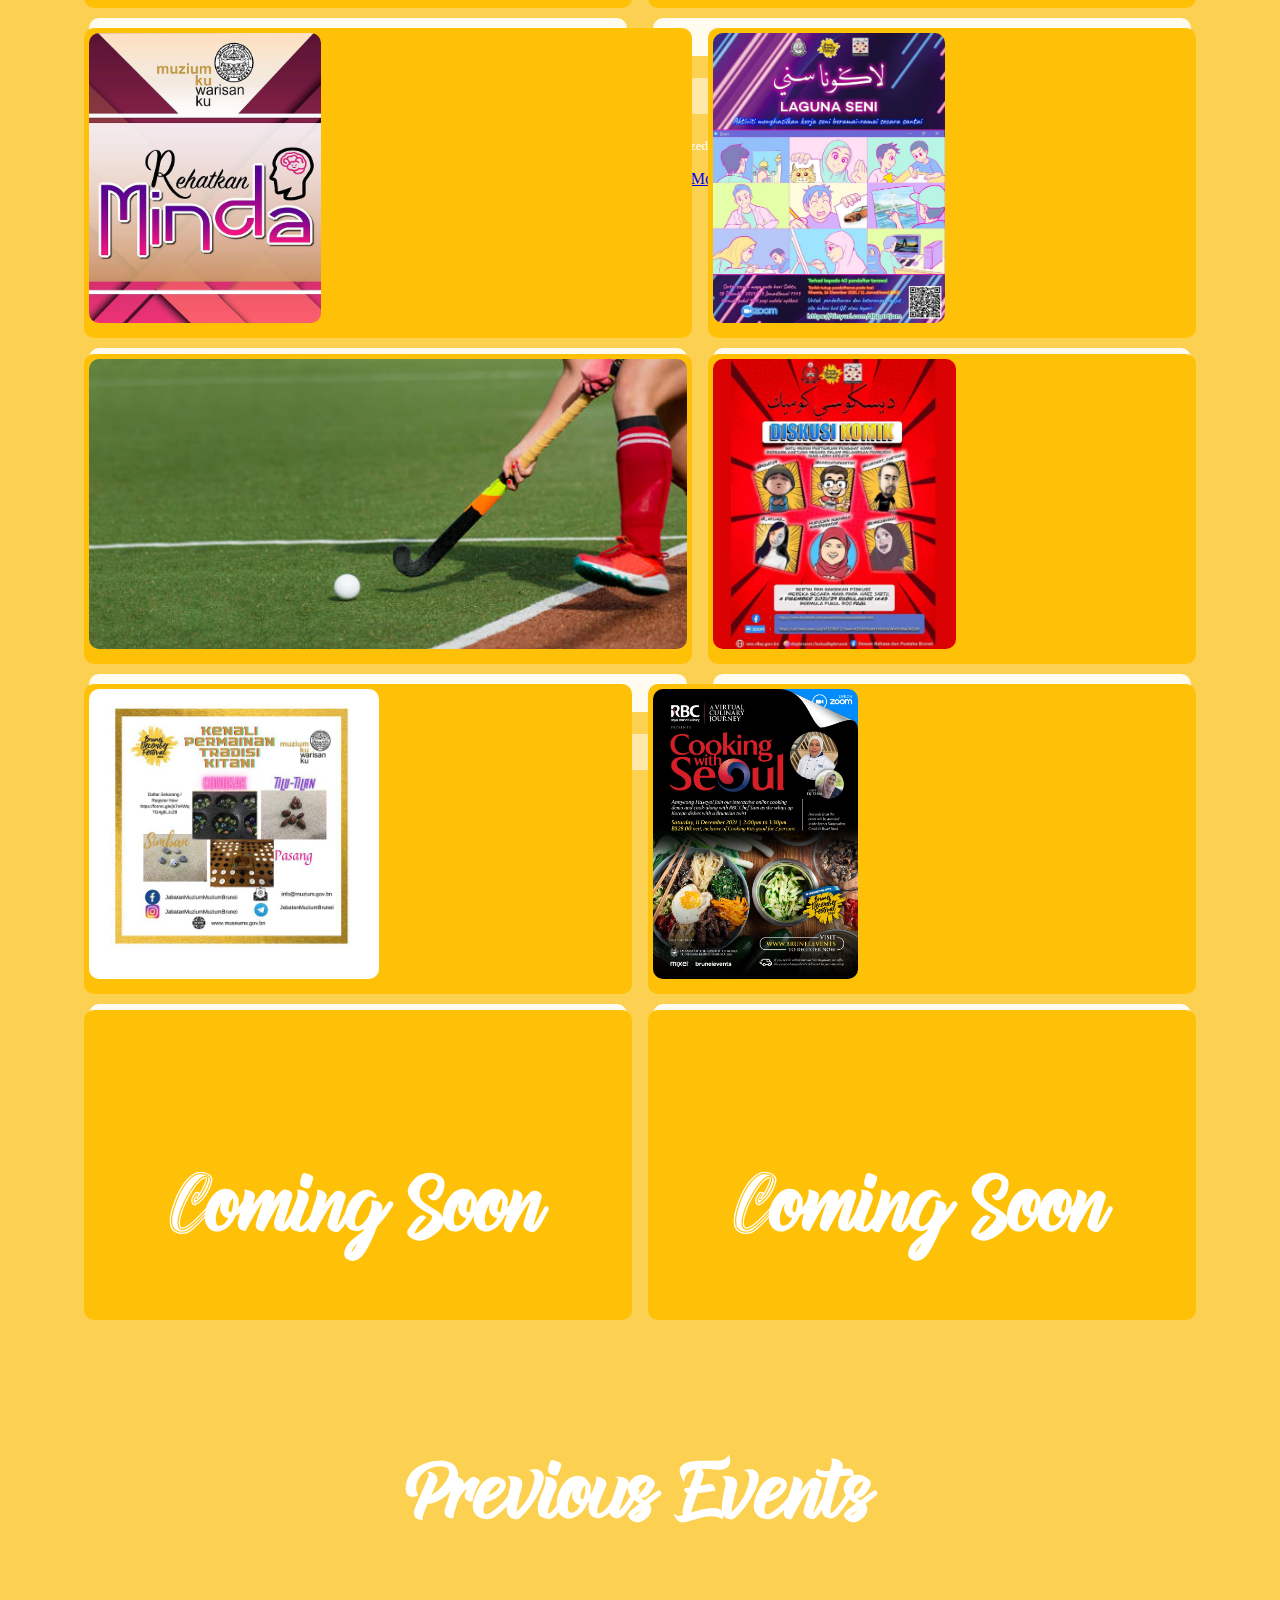
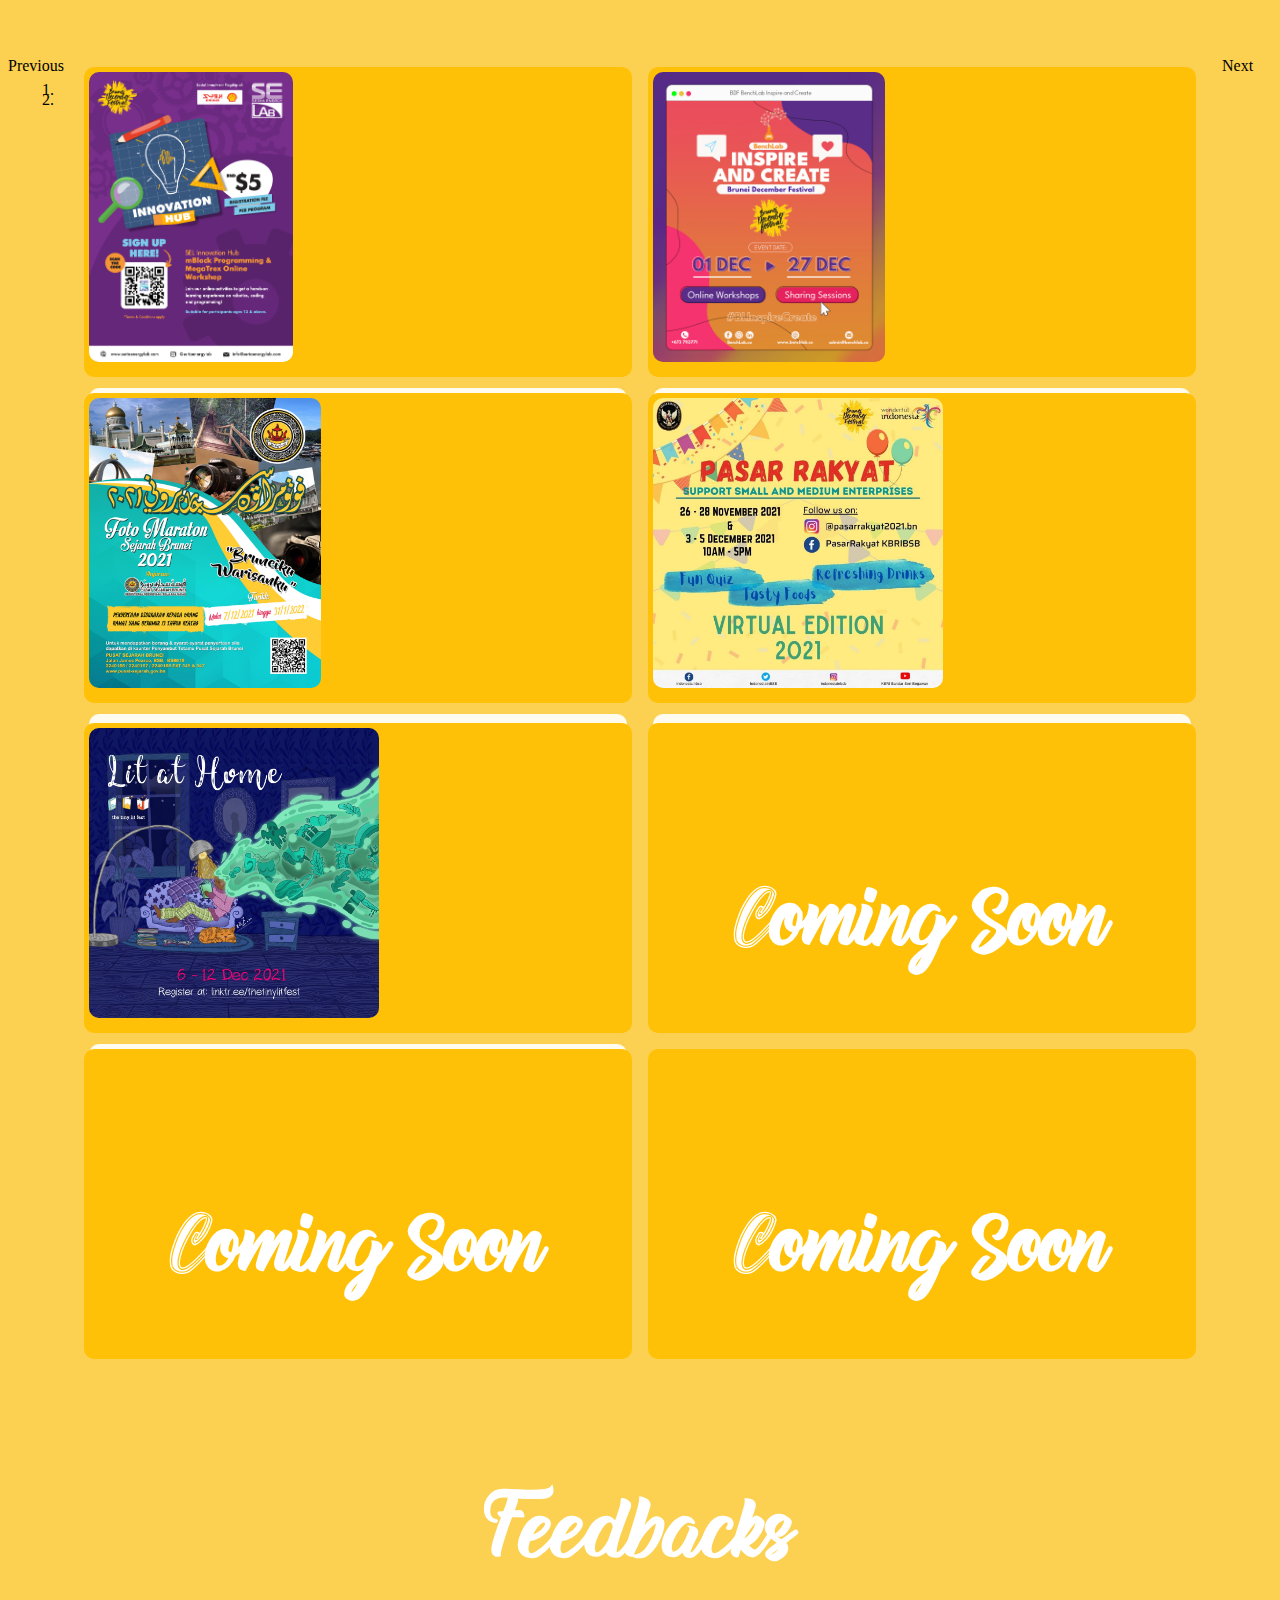
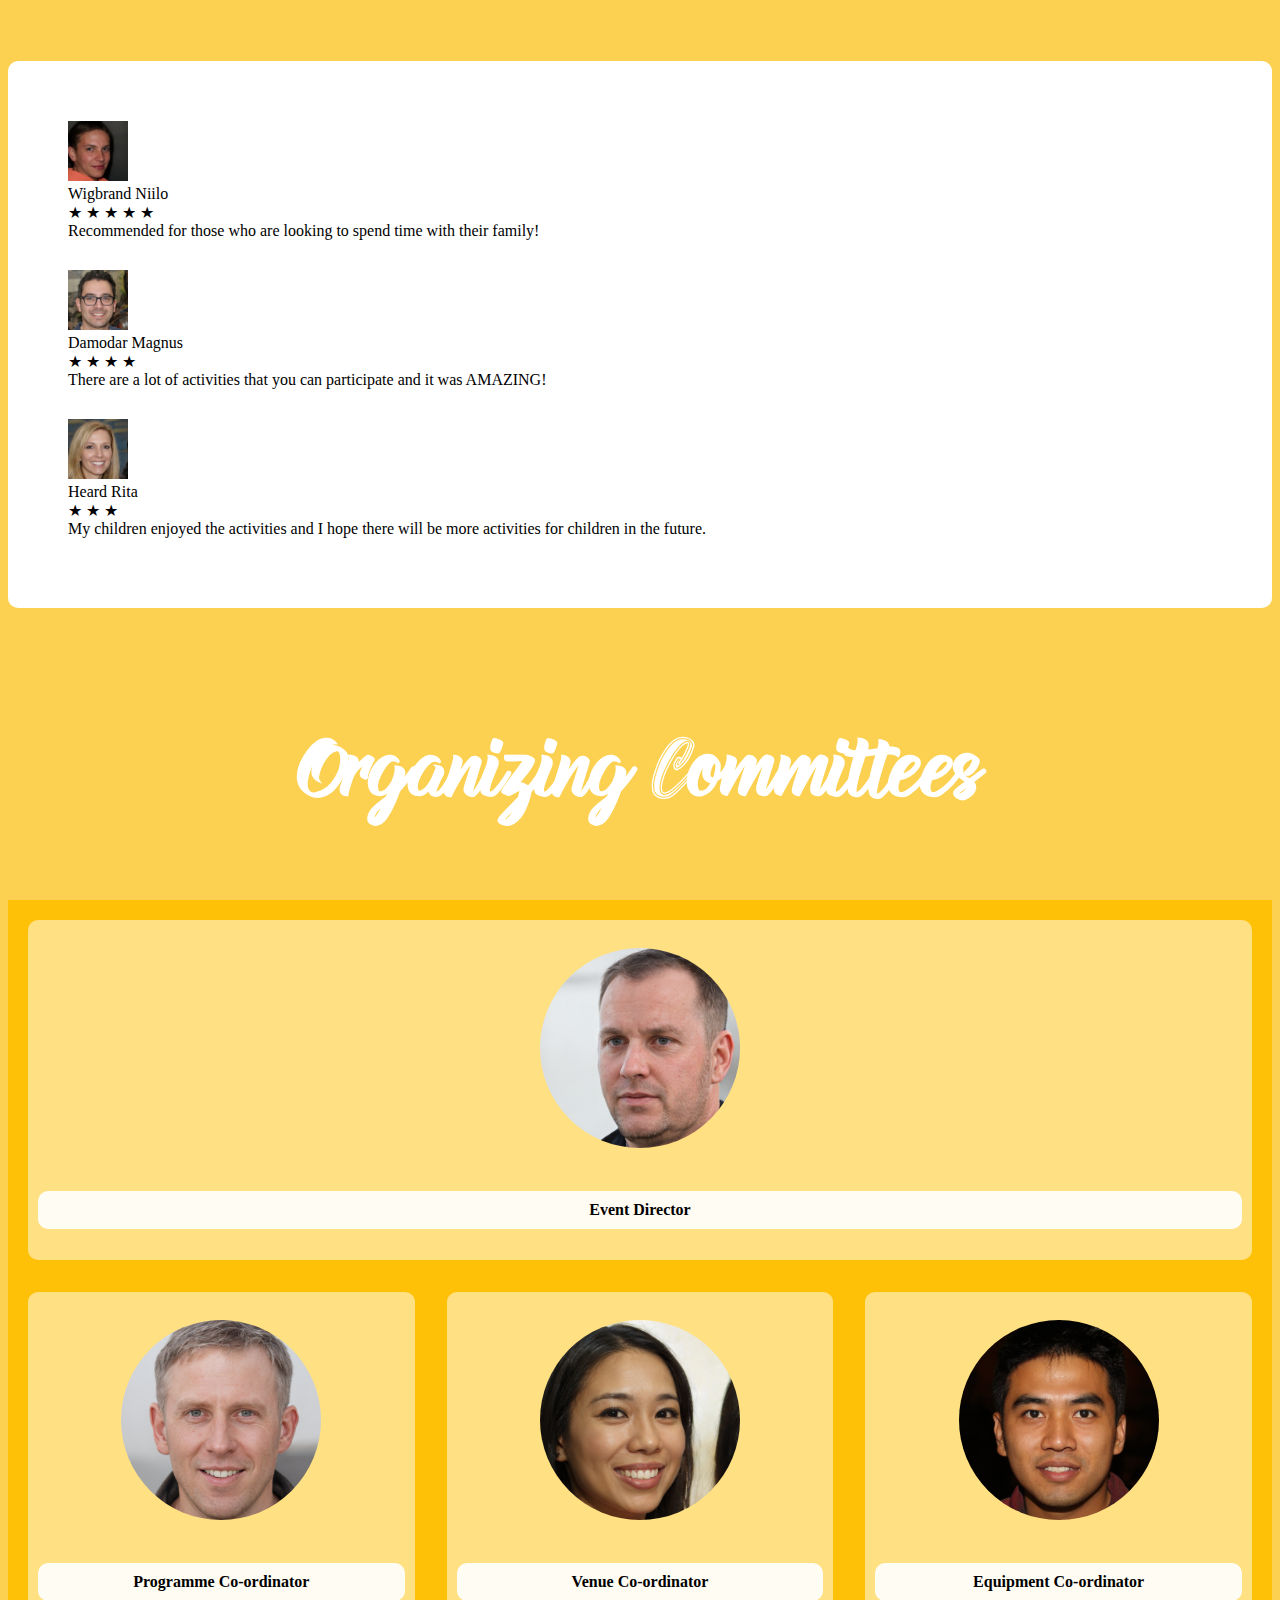
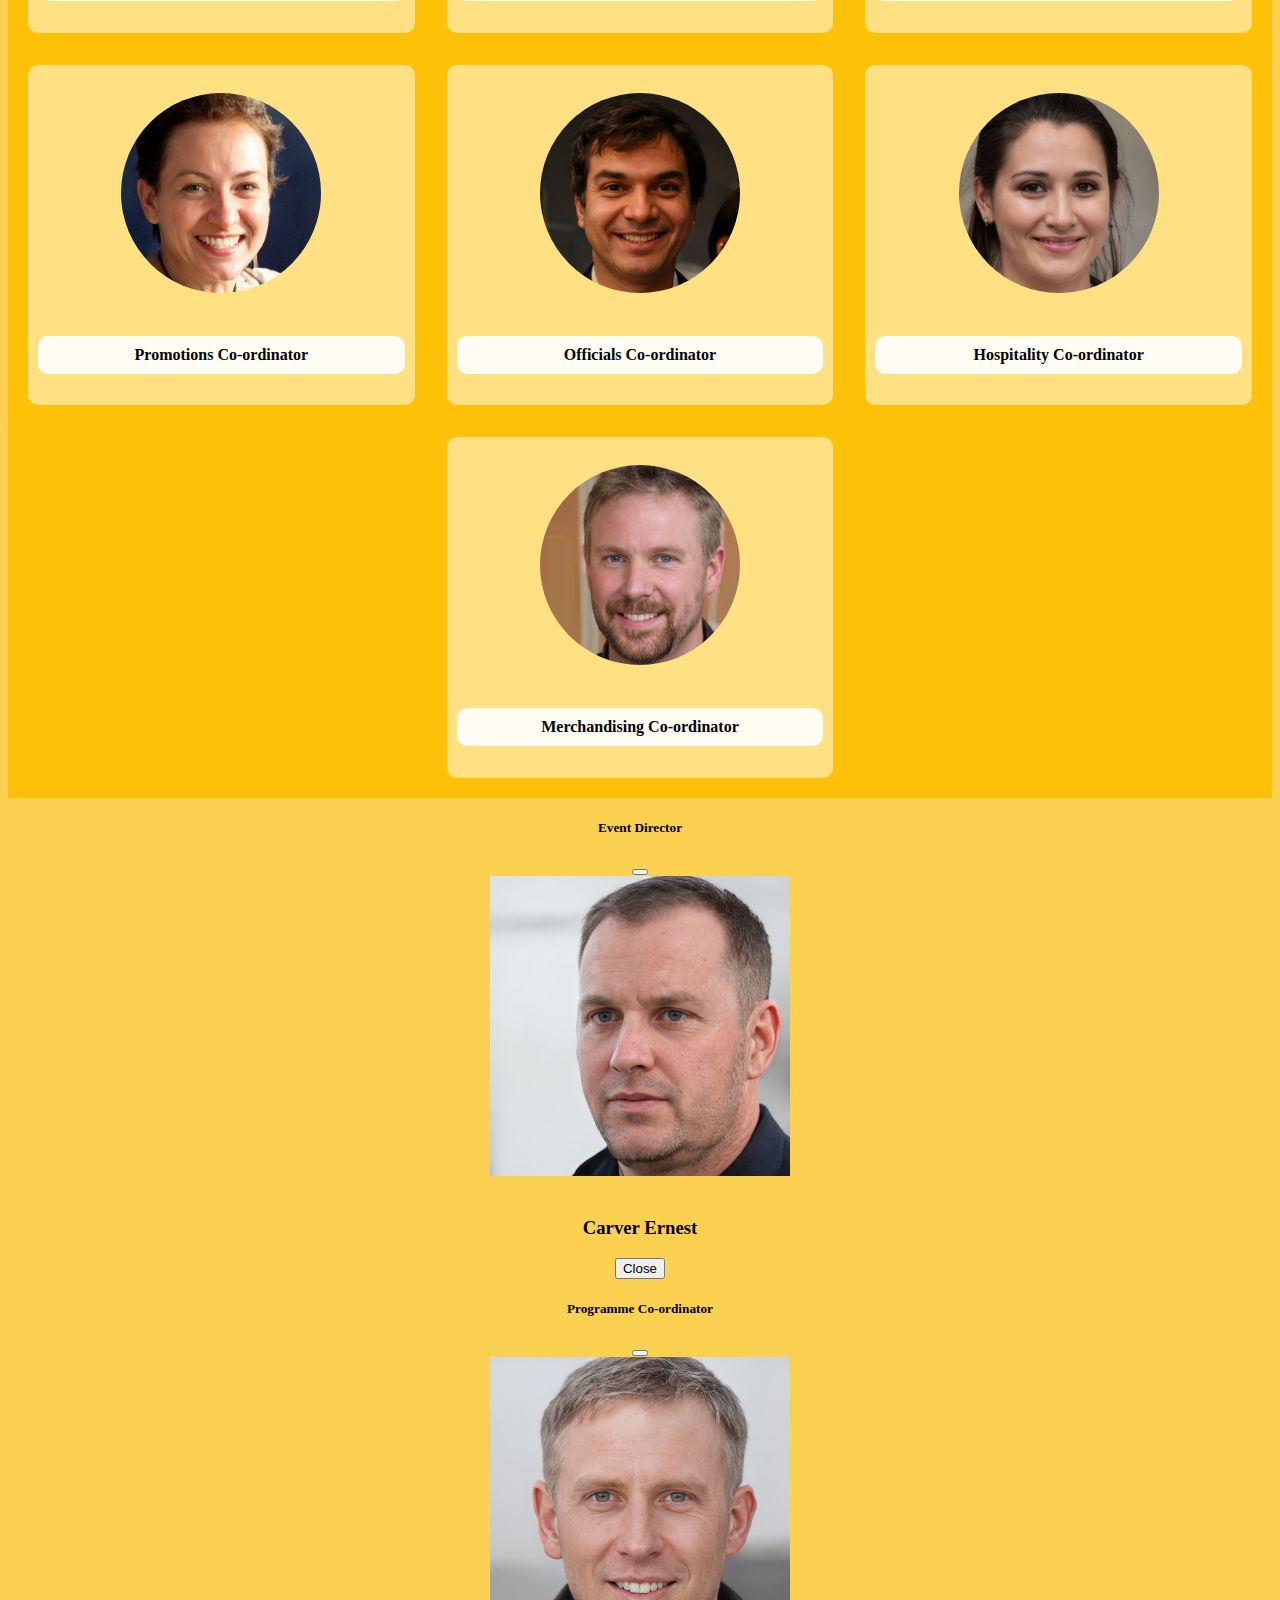
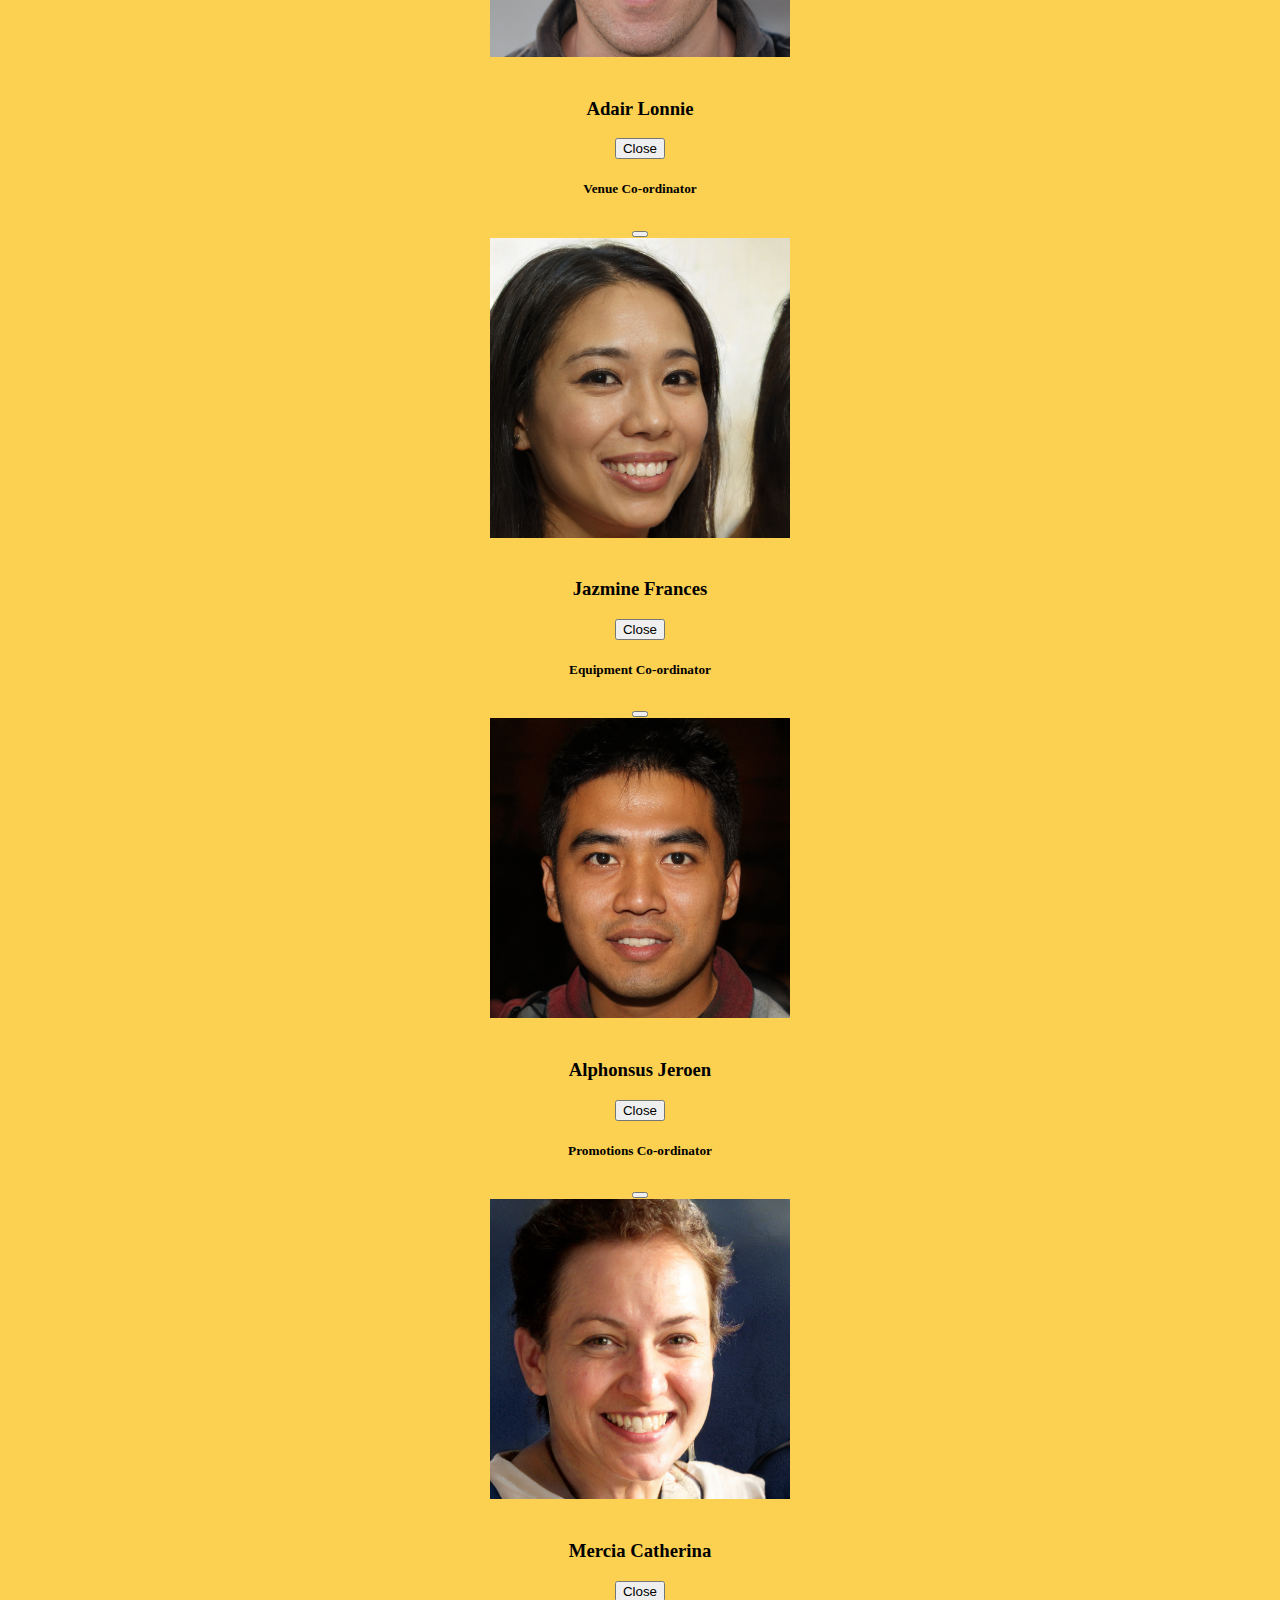
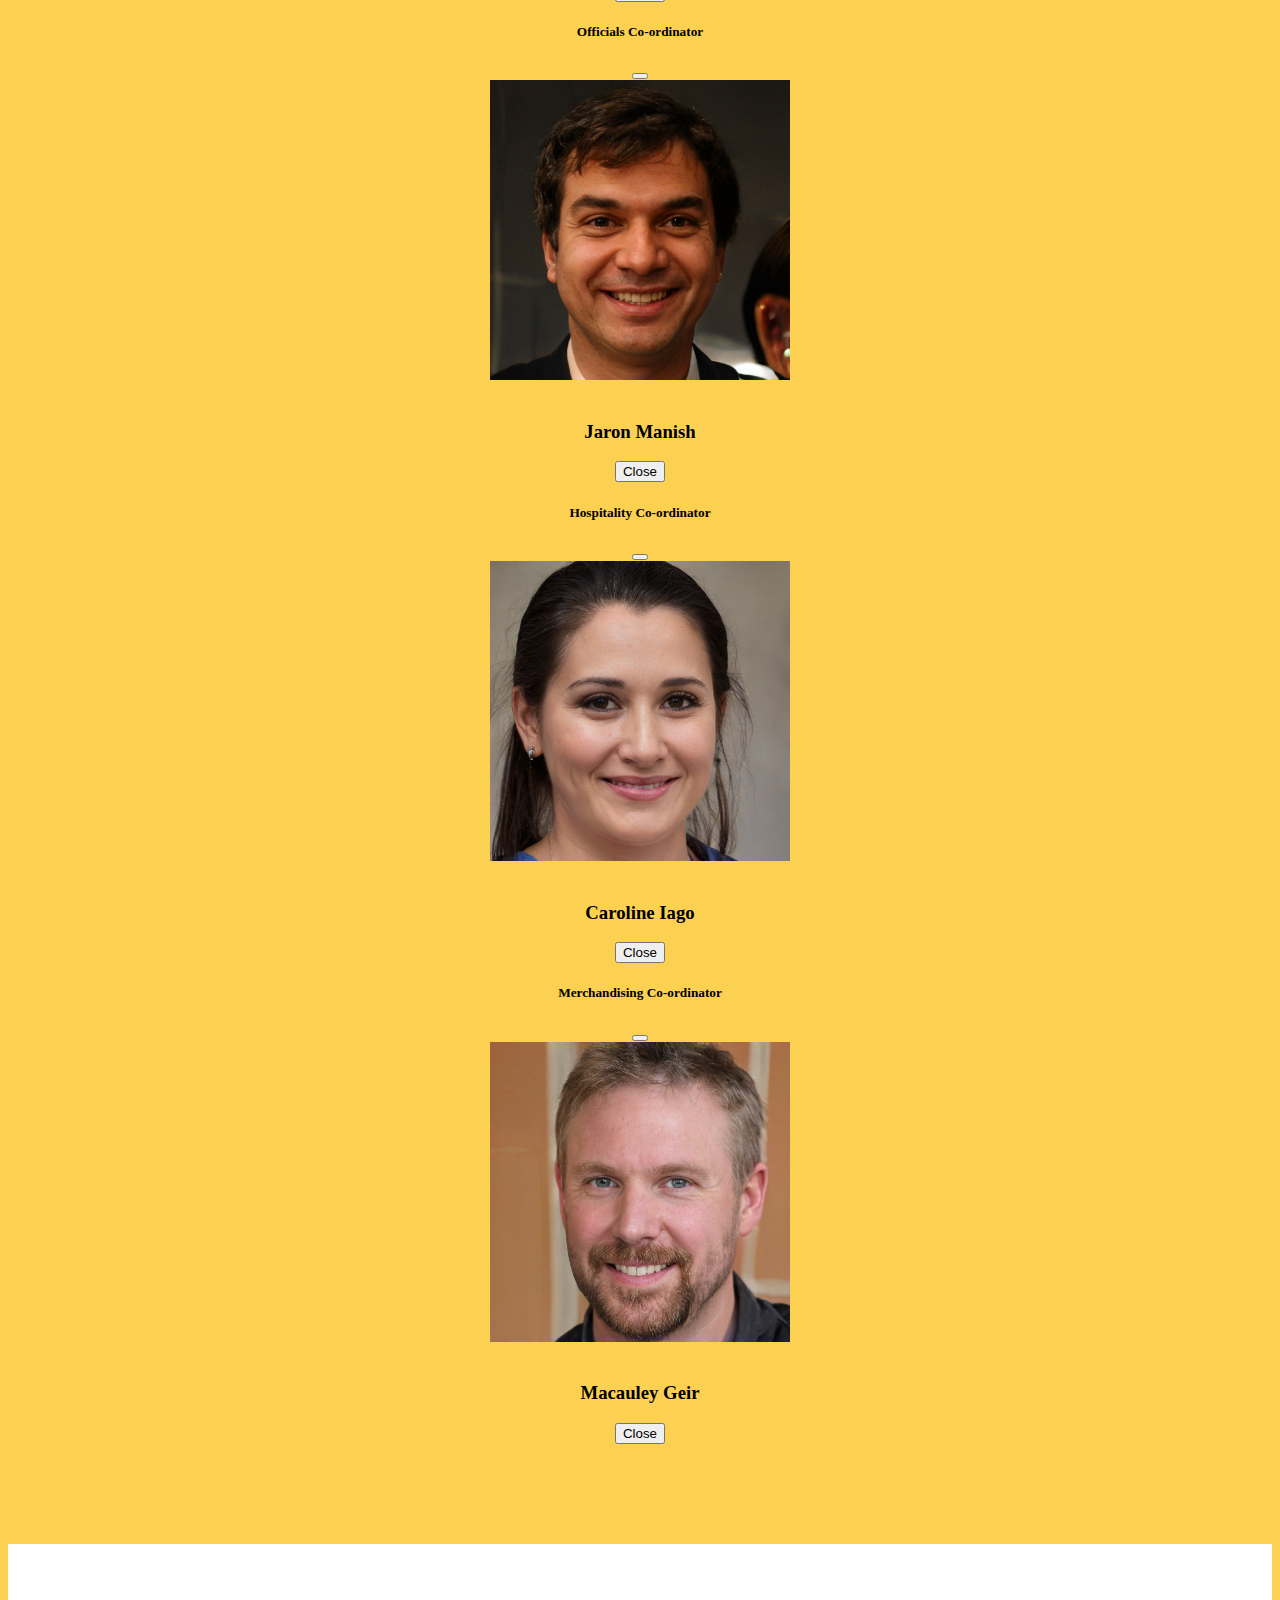
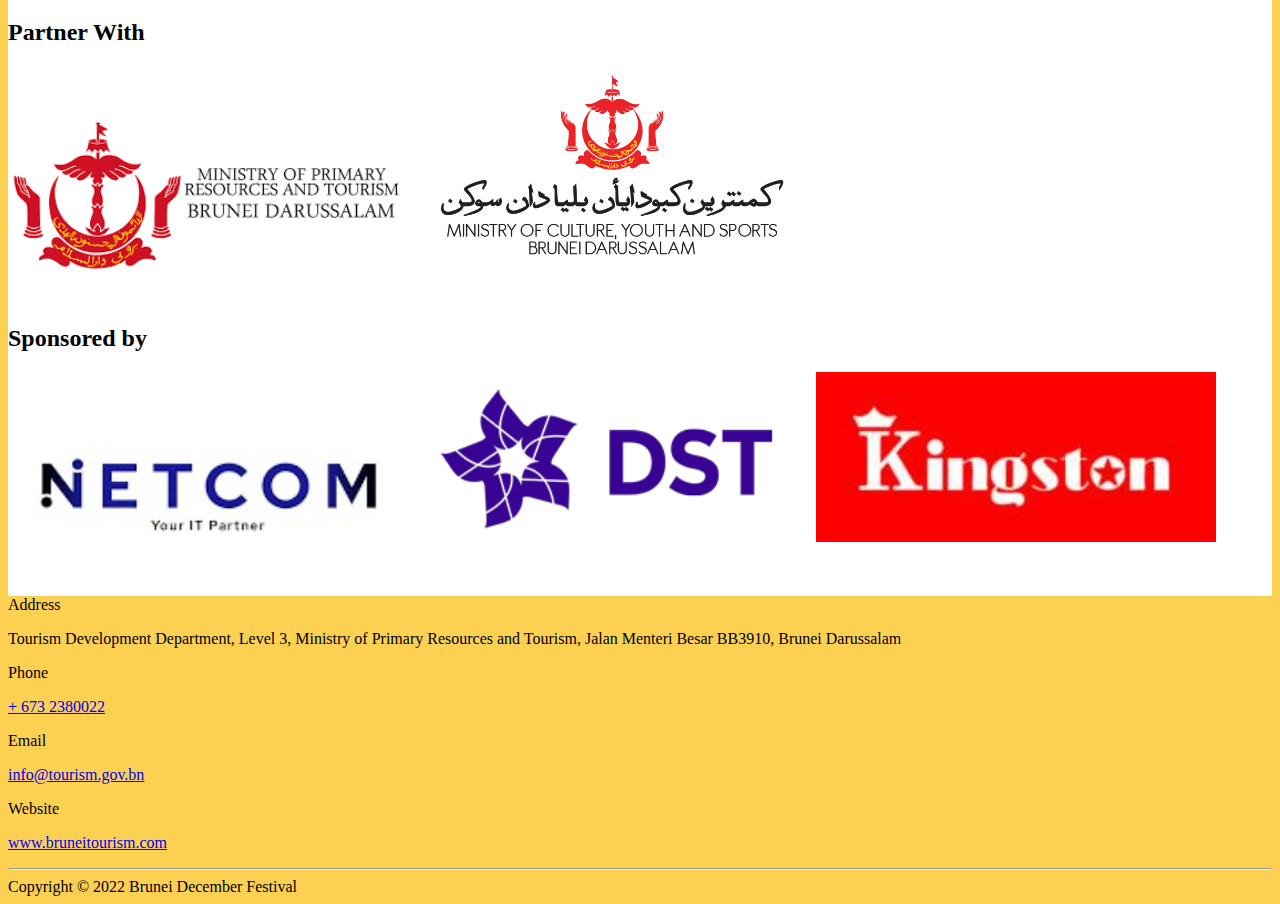
==== commit 519e391a: "update" ====
--- a/index.html
+++ b/index.html
@@ -10,8 +10,10 @@
   <script src="https://cdn.jsdelivr.net/npm/bootstrap@5.1.3/dist/js/bootstrap.bundle.min.js" integrity="sha384-ka7Sk0Gln4gmtz2MlQnikT1wXgYsOg+OMhuP+IlRH9sENBO0LRn5q+8nbTov4+1p" crossorigin="anonymous"></script>
 
   <script src="https://code.jquery.com/jquery-3.3.1.slim.min.js" integrity="sha384-q8i/X+965DzO0rT7abK41JStQIAqVgRVzpbzo5smXKp4YfRvH+8abtTE1Pi6jizo" crossorigin="anonymous"></script>
-<script src="https://cdn.jsdelivr.net/npm/popper.js@1.14.6/dist/umd/popper.min.js" integrity="sha384-wHAiFfRlMFy6i5SRaxvfOCifBUQy1xHdJ/yoi7FRNXMRBu5WHdZYu1hA6ZOblgut" crossorigin="anonymous"></script>
-<script src="https://cdn.jsdelivr.net/npm/bootstrap@4.2.1/dist/js/bootstrap.min.js" integrity="sha384-B0UglyR+jN6CkvvICOB2joaf5I4l3gm9GU6Hc1og6Ls7i6U/mkkaduKaBhlAXv9k" crossorigin="anonymous"></script>
+
+  <script src="https://cdn.jsdelivr.net/npm/popper.js@1.14.6/dist/umd/popper.min.js" integrity="sha384-wHAiFfRlMFy6i5SRaxvfOCifBUQy1xHdJ/yoi7FRNXMRBu5WHdZYu1hA6ZOblgut" crossorigin="anonymous"></script>
+
+  <script src="https://cdn.jsdelivr.net/npm/bootstrap@4.2.1/dist/js/bootstrap.min.js" integrity="sha384-B0UglyR+jN6CkvvICOB2joaf5I4l3gm9GU6Hc1og6Ls7i6U/mkkaduKaBhlAXv9k" crossorigin="anonymous"></script>
 
   <style>
 
@@ -208,7 +210,19 @@
     width: 400px;
   }
 
-  @media only screen and (min-width: 480px) and (max-width: 991px){
+  .modalimg {
+    width: 300px;
+  }
+
+  .modal {
+    text-align: center;
+  }
+
+  .modal-header {
+    background-color: #fcd152;
+  }
+
+  @media only screen and (min-width: 768px) and (max-width: 1199px){
 
     .eventContent2 {
     display: grid;
@@ -293,7 +307,7 @@
 </head>
 <body>
 
-  <!-- Navigation Bar -->
+  <!-- NAVIGATION BAR -->
 
   <div class="sticky-top" >
     <div class="container navbar2 sticky-top">
@@ -329,7 +343,7 @@
     </div>
   </div>
 
-  <!-- Banner -->
+  <!-- BANNER -->
   <div id="banner">
     <img src="images/landingpage.png" id="banner" class="img-fluid" alt="...">
   </div>
@@ -750,7 +764,7 @@
   <div class="flex-grow-1 ms-3">
     <div>Wigbrand Niilo</div>
     <div>&#9733; &#9733; &#9733; &#9733; &#9733;</div>
-    This is some content from a media component. You can replace this with any content and adjust it as needed.
+    Recommended for those who are looking to spend time with their family!
   </div>
   
 </div>
@@ -762,7 +776,7 @@
   <div class="flex-grow-1 ms-3">
     <div>Damodar Magnus</div>
     <div>&#9733; &#9733; &#9733; &#9733;</div>
-    This is some content from a media component. You can replace this with any content and adjust it as needed.
+    There are a lot of activities that you can participate and it was AMAZING!
   </div>
 </div>
 
@@ -773,7 +787,7 @@
   <div class="flex-grow-1 ms-3">
     <div>Heard Rita</div>
     <div>&#9733; &#9733; &#9733;</div>
-    This is some content from a media component. You can replace this with any content and adjust it as needed.
+    My children enjoyed the activities and I hope there will be more activities for children in the future.
   </div>
 </div>
 
@@ -787,70 +801,215 @@
 
 <div class="container committees">
 
-  <div>
-    <div>
+    <div type="button" data-bs-toggle="modal" data-bs-target="#carver">
+      <br>
       <img src="images/avatars/avatar4.jpg" alt="..." class="committeesavatar">
-      <div>Carver Ernest</div>
-      <div>Event Director</div>
-    </div>
-  </div>
-
-   <div>
-    <div>
+      <br><br>
+      <h4>Event Director</h4>
+    </div>
+
+    <div type="button" data-bs-toggle="modal" data-bs-target="#adair">
+      <br>
       <img src="images/avatars/avatar5.jpg" alt="..." class="committeesavatar">
-    </div>
-    <div>Adair Lonnie</div>
-    <div>Programme Co-ordinator</div>
-  </div>
-
-  <div>
-    <div>
+      <br><br>
+      <h4>Programme Co-ordinator</h4>
+    </div>
+
+    <div type="button" data-bs-toggle="modal" data-bs-target="#jazmine">
+      <br>
       <img src="images/avatars/avatar6.jpg" alt="..." class="committeesavatar">
-    </div>
-    <div>Jazmine Frances</div>
-    <div>Venue Co-ordinator</div>
-  </div>
-
-  <div>
-    <div>
+     <br><br>
+     <h4>Venue Co-ordinator</h4>
+    </div>
+
+    <div type="button" data-bs-toggle="modal" data-bs-target="#alphonsus">
+      <br>
       <img src="images/avatars/avatar7.jpg" alt="..." class="committeesavatar">
-    </div>
-    <div>Alphonsus Jeroen</div>
-    <div>Equipment Co-ordinator</div>
-  </div>
-
-  <div>
-    <div>
+      <br><br>
+      <h4>Equipment Co-ordinator</h4>
+    </div>
+
+    <div type="button" data-bs-toggle="modal" data-bs-target="#mercia">
+      <br>
       <img src="images/avatars/avatar8.jpg" alt="..." class="committeesavatar">
-    </div>
-    <div>Mercia Catherina</div>
-    <div>Promotions Co-ordinator</div>
-  </div>
-
-  <div>
-    <div>
+      <br><br>
+      <h4>Promotions Co-ordinator</h4>
+    </div>
+
+    <div type="button" data-bs-toggle="modal" data-bs-target="#jaron">
+      <br>
       <img src="images/avatars/avatar9.jpg" alt="..." class="committeesavatar">
-    </div>
-    <div>Jaron Manish</div>
-    <div>Officials Co-ordinator</div>
-  </div>
-
-  <div>
-    <div>
+      <br><br>
+      <h4>Officials Co-ordinator</h4>
+    </div>
+
+    <div type="button" data-bs-toggle="modal" data-bs-target="#caroline">
+      <br>
       <img src="images/avatars/avatar10.jpg" alt="..." class="committeesavatar">
-    </div>
-    <div>Caroline Iago</div>
-    <div>Hospitality Co-ordinator</div>
-  </div>
-
-  <div>
-    <div>
+      <br><br>
+      <h4>Hospitality Co-ordinator</h4>
+    </div>
+
+    <div type="button" data-bs-toggle="modal" data-bs-target="#macauley">
+      <br>
       <img src="images/avatars/avatar11.jpg" alt="..." class="committeesavatar">
-    </div>
-    <div>Macauley Geir</div>
-    <div>Merchandising Co-ordinator</div>
-  </div>
-
+      <br><br>
+      <h4>Merchandising Co-ordinator</h4>
+    </div>
+
+</div>
+
+<!-- Modal -->
+<div class="modal fade" id="carver" tabindex="-1" aria-labelledby="exampleModalLabel" aria-hidden="true">
+  <div class="modal-dialog modal-dialog-centered">
+    <div class="modal-content">
+      <div class="modal-header">
+        <h5 class="modal-title" id="exampleModalLabel">Event Director</h5>
+        <button type="button" class="btn-close" data-bs-dismiss="modal" aria-label="Close"></button>
+      </div>
+      <div class="modal-body">
+        <img src="images/avatars/avatar4.jpg" class="modalimg">
+        <br> <br>
+        <h3>Carver Ernest</h3>
+      </div>
+      <div class="modal-footer">
+        <button type="button" class="btn btn-secondary" data-bs-dismiss="modal">Close</button>
+      </div>
+    </div>
+  </div>
+</div>
+
+<div class="modal fade" id="adair" tabindex="-1" aria-labelledby="exampleModalLabel" aria-hidden="true">
+  <div class="modal-dialog modal-dialog-centered">
+    <div class="modal-content">
+      <div class="modal-header">
+        <h5 class="modal-title" id="exampleModalLabel">Programme Co-ordinator</h5>
+        <button type="button" class="btn-close" data-bs-dismiss="modal" aria-label="Close"></button>
+      </div>
+      <div class="modal-body">
+        <img src="images/avatars/avatar5.jpg" class="modalimg">
+        <br> <br>
+        <h3>Adair Lonnie</h3>
+      </div>
+      <div class="modal-footer">
+        <button type="button" class="btn btn-secondary" data-bs-dismiss="modal">Close</button>
+      </div>
+    </div>
+  </div>
+</div>
+
+<div class="modal fade" id="jazmine" tabindex="-1" aria-labelledby="exampleModalLabel" aria-hidden="true">
+  <div class="modal-dialog modal-dialog-centered">
+    <div class="modal-content">
+      <div class="modal-header">
+        <h5 class="modal-title" id="exampleModalLabel">Venue Co-ordinator</h5>
+        <button type="button" class="btn-close" data-bs-dismiss="modal" aria-label="Close"></button>
+      </div>
+      <div class="modal-body">
+        <img src="images/avatars/avatar6.jpg" class="modalimg">
+        <br> <br>
+        <h3>Jazmine Frances</h3>
+      </div>
+      <div class="modal-footer">
+        <button type="button" class="btn btn-secondary" data-bs-dismiss="modal">Close</button>
+      </div>
+    </div>
+  </div>
+</div>
+
+<div class="modal fade" id="alphonsus" tabindex="-1" aria-labelledby="exampleModalLabel" aria-hidden="true">
+  <div class="modal-dialog modal-dialog-centered">
+    <div class="modal-content">
+      <div class="modal-header">
+        <h5 class="modal-title" id="exampleModalLabel">Equipment Co-ordinator</h5>
+        <button type="button" class="btn-close" data-bs-dismiss="modal" aria-label="Close"></button>
+      </div>
+      <div class="modal-body">
+        <img src="images/avatars/avatar7.jpg" class="modalimg">
+        <br> <br>
+        <h3>Alphonsus Jeroen</h3>
+      </div>
+      <div class="modal-footer">
+        <button type="button" class="btn btn-secondary" data-bs-dismiss="modal">Close</button>
+      </div>
+    </div>
+  </div>
+</div>
+
+<div class="modal fade" id="mercia" tabindex="-1" aria-labelledby="exampleModalLabel" aria-hidden="true">
+  <div class="modal-dialog modal-dialog-centered">
+    <div class="modal-content">
+      <div class="modal-header">
+        <h5 class="modal-title" id="exampleModalLabel">Promotions Co-ordinator</h5>
+        <button type="button" class="btn-close" data-bs-dismiss="modal" aria-label="Close"></button>
+      </div>
+      <div class="modal-body">
+        <img src="images/avatars/avatar8.jpg" class="modalimg">
+        <br> <br>
+        <h3>Mercia Catherina</h3>
+      </div>
+      <div class="modal-footer">
+        <button type="button" class="btn btn-secondary" data-bs-dismiss="modal">Close</button>
+      </div>
+    </div>
+  </div>
+</div>
+
+<div class="modal fade" id="jaron" tabindex="-1" aria-labelledby="exampleModalLabel" aria-hidden="true">
+  <div class="modal-dialog modal-dialog-centered">
+    <div class="modal-content">
+      <div class="modal-header">
+        <h5 class="modal-title" id="exampleModalLabel">Officials Co-ordinator</h5>
+        <button type="button" class="btn-close" data-bs-dismiss="modal" aria-label="Close"></button>
+      </div>
+      <div class="modal-body">
+        <img src="images/avatars/avatar9.jpg" class="modalimg">
+        <br> <br>
+        <h3>Jaron Manish</h3>
+      </div>
+      <div class="modal-footer">
+        <button type="button" class="btn btn-secondary" data-bs-dismiss="modal">Close</button>
+      </div>
+    </div>
+  </div>
+</div>
+
+<div class="modal fade" id="caroline" tabindex="-1" aria-labelledby="exampleModalLabel" aria-hidden="true">
+  <div class="modal-dialog modal-dialog-centered">
+    <div class="modal-content">
+      <div class="modal-header">
+        <h5 class="modal-title" id="exampleModalLabel">Hospitality Co-ordinator</h5>
+        <button type="button" class="btn-close" data-bs-dismiss="modal" aria-label="Close"></button>
+      </div>
+      <div class="modal-body">
+        <img src="images/avatars/avatar10.jpg" class="modalimg">
+        <br> <br>
+        <h3>Caroline Iago</h3>
+      </div>
+      <div class="modal-footer">
+        <button type="button" class="btn btn-secondary" data-bs-dismiss="modal">Close</button>
+      </div>
+    </div>
+  </div>
+</div>
+
+<div class="modal fade" id="macauley" tabindex="-1" aria-labelledby="exampleModalLabel" aria-hidden="true">
+  <div class="modal-dialog modal-dialog-centered">
+    <div class="modal-content">
+      <div class="modal-header">
+        <h5 class="modal-title" id="exampleModalLabel">Merchandising Co-ordinator</h5>
+        <button type="button" class="btn-close" data-bs-dismiss="modal" aria-label="Close"></button>
+      </div>
+      <div class="modal-body">
+        <img src="images/avatars/avatar11.jpg" class="modalimg">
+        <br> <br>
+        <h3>Macauley Geir</h3>
+      </div>
+      <div class="modal-footer">
+        <button type="button" class="btn btn-secondary" data-bs-dismiss="modal">Close</button>
+      </div>
+    </div>
+  </div>
 </div>
 
 <!-- SPONSOR SECTION -->
@@ -865,9 +1024,9 @@
         Partner With
       </h2>
 
-      <img class="partnerimg" src="images/partners/tourism.png">
-
-      <img class="partnerimg" src="images/partners/youth.png">
+      <img data-bs-toggle="tooltip" title="Ministry of Primary Resources and Tourism" class="partnerimg" src="images/partners/tourism.png">
+
+      <img data-bs-toggle="tooltip" title="Ministry of Culture, Youth and Sports" class="partnerimg" src="images/partners/youth.png">
 
     </div>
 
@@ -875,11 +1034,11 @@
       Sponsored by
     </h2>
 
-    <img class="partnerimg" src="images/partners/netcom.jpg">
-
-    <img class="partnerimg" src="images/partners/dst.png">
-
-    <img class="partnerimg" src="images/partners/kingston.jpg">
+    <img data-bs-toggle="tooltip" title="Netcom Computer House" class="partnerimg" src="images/partners/netcom.jpg">
+
+    <img data-bs-toggle="tooltip" title="DST" class="partnerimg" src="images/partners/dst.png">
+
+    <img data-bs-toggle="tooltip" title="Netcom Computer House" class="partnerimg" src="images/partners/kingston.jpg">
     
   </div>
 
@@ -887,60 +1046,61 @@
 
 <div class="p-4 bg-dark text-white text-center">
   <!-- Icon -->
-                      <div class="row">
-                        <!-- Address -->
-                        <div class="col-md-3">
-                          <div class="dbox w-100 text-center">
-                            <div class="icon d-flex align-items-center justify-content-center" id="icon-color">
-                              <span class="fa fa-map-marker"></span>
-                            </div>
-                            <div class="text">
-                              <span>Address</span>
-                              <p>Tourism Development Department, Level 3, Ministry of Primary Resources and Tourism, Jalan Menteri Besar BB3910, Brunei Darussalam</p>
-                            </div>
-                          </div>
-                        </div>
-
-                        <!-- Phone -->
-                        <div class="col-md-3">
-                          <div class="dbox w-100 text-center">
-                            <div class="icon d-flex align-items-center justify-content-center" id="icon-color">
-                              <span class="fa fa-phone"></span>
-                            </div>
-                            <div class="text">
-                              <span>Phone</span>
-                              <p><a href="tel://6732380022">+ 673 2380022</a></p>
-                            </div>
-                          </div>
-                        </div>
-                        <!-- Email -->
-                        <div class="col-md-3">
-                          <div class="dbox w-100 text-center">
-                            <div class="icon d-flex align-items-center justify-content-center" id="icon-color">
-                              <span class="fa fa-paper-plane"></span>
-                            </div>
-                            <div class="text">
-                              <span>Email</span>
-                              <p><a href="mailto:info@tourism.gov.bn">info@tourism.gov.bn</a></p>
-                            </div>
-                          </div>
-                        </div>
-
-                        <!-- Website -->
-                        <div class="col-md-3">
-                          <div class="dbox w-100 text-center">
-                            <div class="icon d-flex align-items-center justify-content-center" id="icon-color">
-                              <span class="fa fa-globe"></span>
-                            </div>
-                            <div class="text">
-                              <span>Website</span>
-                              <p><a href="www.bruneitourism.com">www.bruneitourism.com</a></p>
-                            </div>
-                          </div>
-                        </div>
-                      </div>
-                      <hr>
-                      Copyright &#169; 2022 Brunei December Festival
+    <div class="row">
+      <!-- Address -->
+      <div class="col-md-3">
+        <div class="dbox w-100 text-center">
+          <div class="icon d-flex align-items-center justify-content-center" id="icon-color">
+            <span class="fa fa-map-marker"></span>
+          </div>
+          <div class="text">
+            <span>Address</span>
+            <p>Tourism Development Department, Level 3, Ministry of Primary Resources and Tourism, Jalan Menteri Besar BB3910, Brunei Darussalam</p>
+          </div>
+        </div>
+      </div>
+
+  <!-- Phone -->
+  <div class="col-md-3">
+    <div class="dbox w-100 text-center">
+      <div class="icon d-flex align-items-center justify-content-center" id="icon-color">
+        <span class="fa fa-phone"></span>
+      </div>
+      <div class="text">
+        <span>Phone</span>
+        <p><a href="tel://6732380022">+ 673 2380022</a></p>
+      </div>
+    </div>
+  </div>
+
+  <!-- Email -->
+  <div class="col-md-3">
+    <div class="dbox w-100 text-center">
+      <div class="icon d-flex align-items-center justify-content-center" id="icon-color">
+        <span class="fa fa-paper-plane"></span>
+      </div>
+      <div class="text">
+        <span>Email</span>
+        <p><a href="mailto:info@tourism.gov.bn">info@tourism.gov.bn</a></p>
+      </div>
+    </div>
+  </div>
+
+  <!-- Website -->
+  <div class="col-md-3">
+    <div class="dbox w-100 text-center">
+      <div class="icon d-flex align-items-center justify-content-center" id="icon-color">
+        <span class="fa fa-globe"></span>
+      </div>
+      <div class="text">
+        <span>Website</span>
+        <p><a href="www.bruneitourism.com">www.bruneitourism.com</a></p>
+      </div>
+    </div>
+  </div>
+</div>
+<hr>
+Copyright &#169; 2022 Brunei December Festival
 </div>
 
 </body>
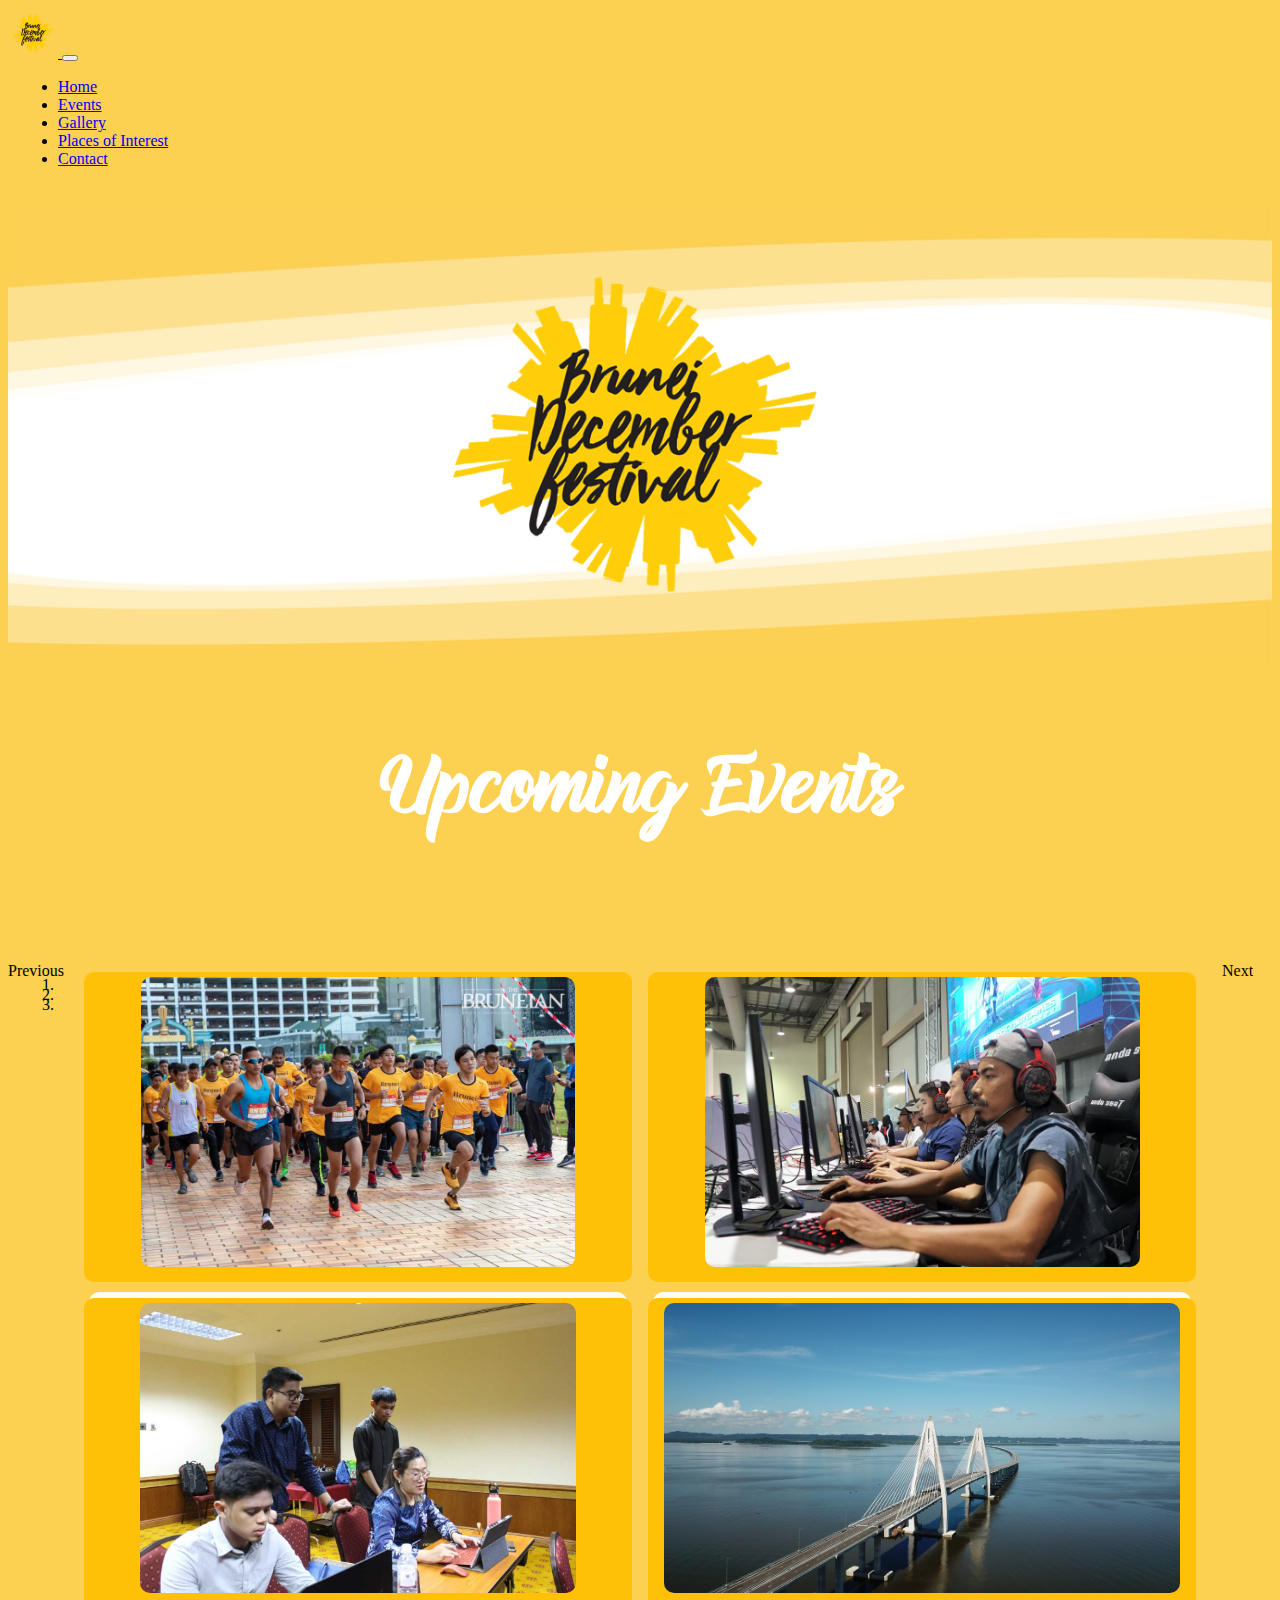
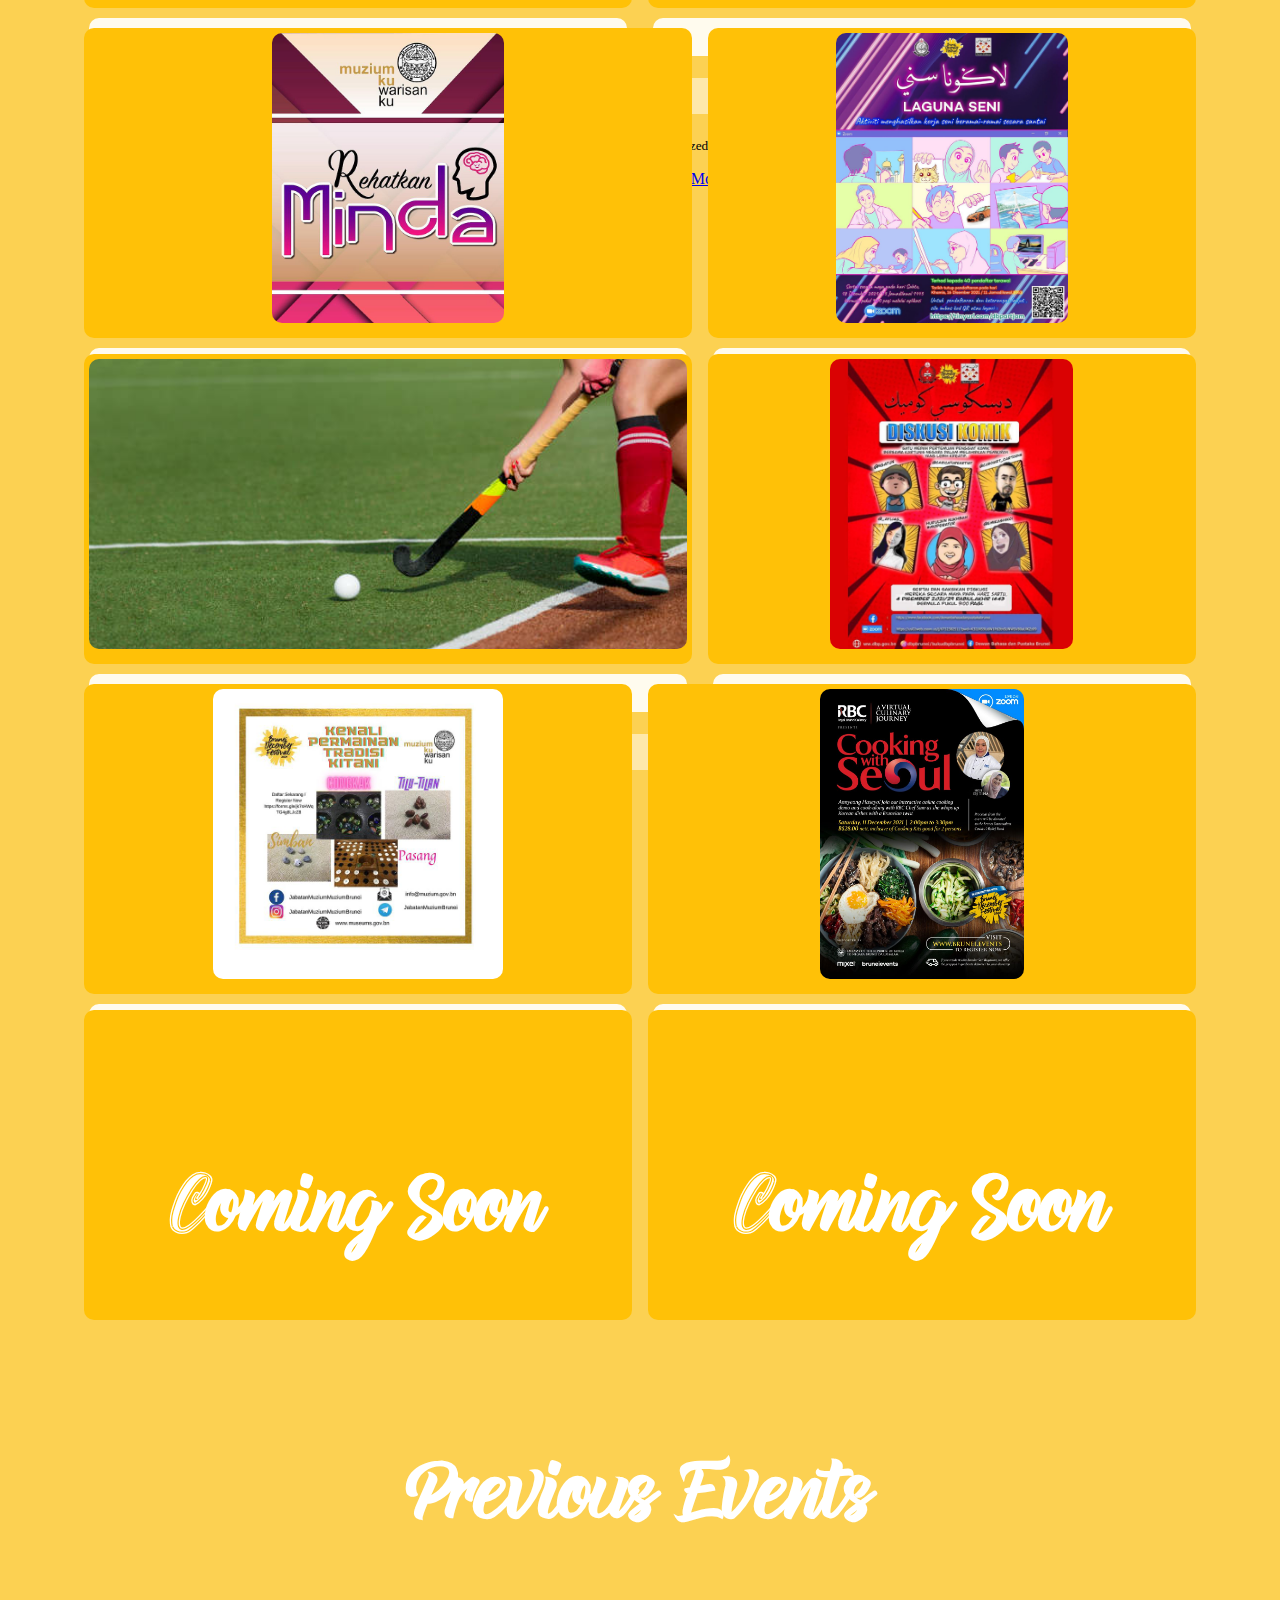
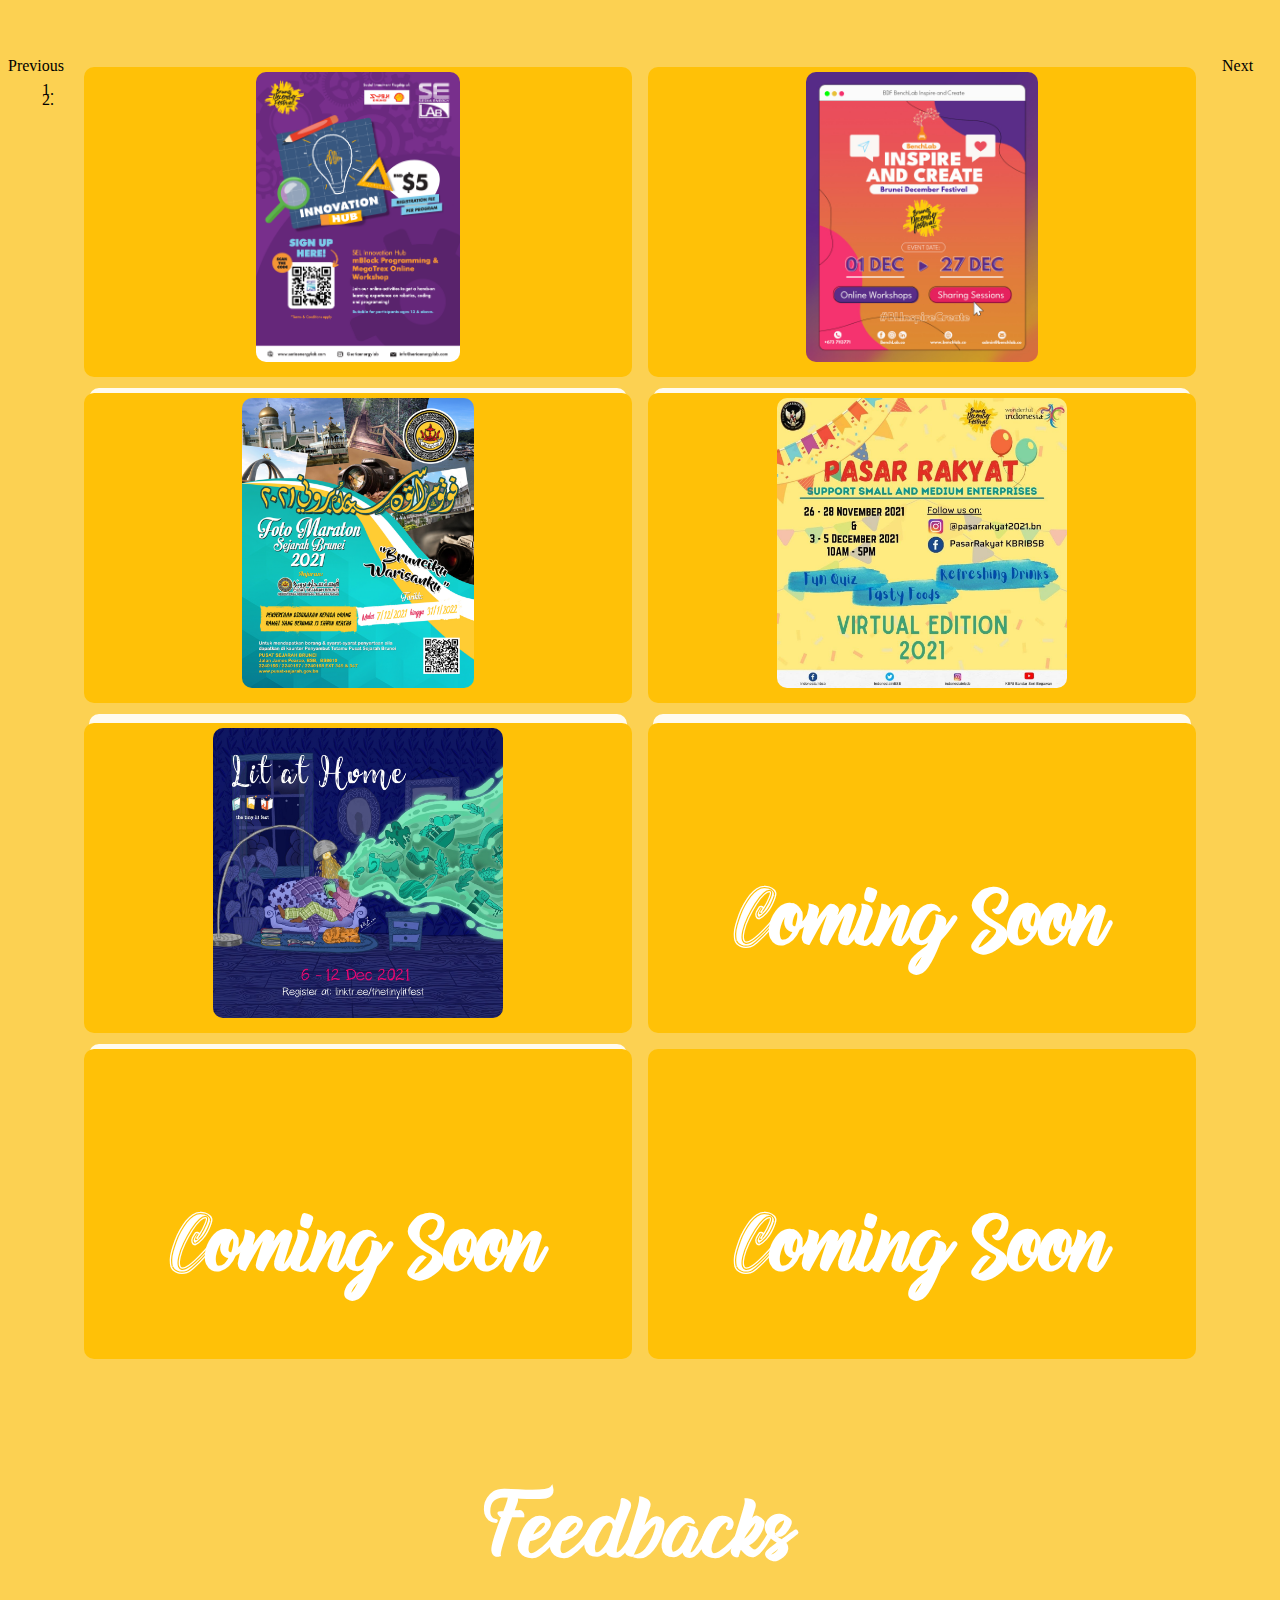
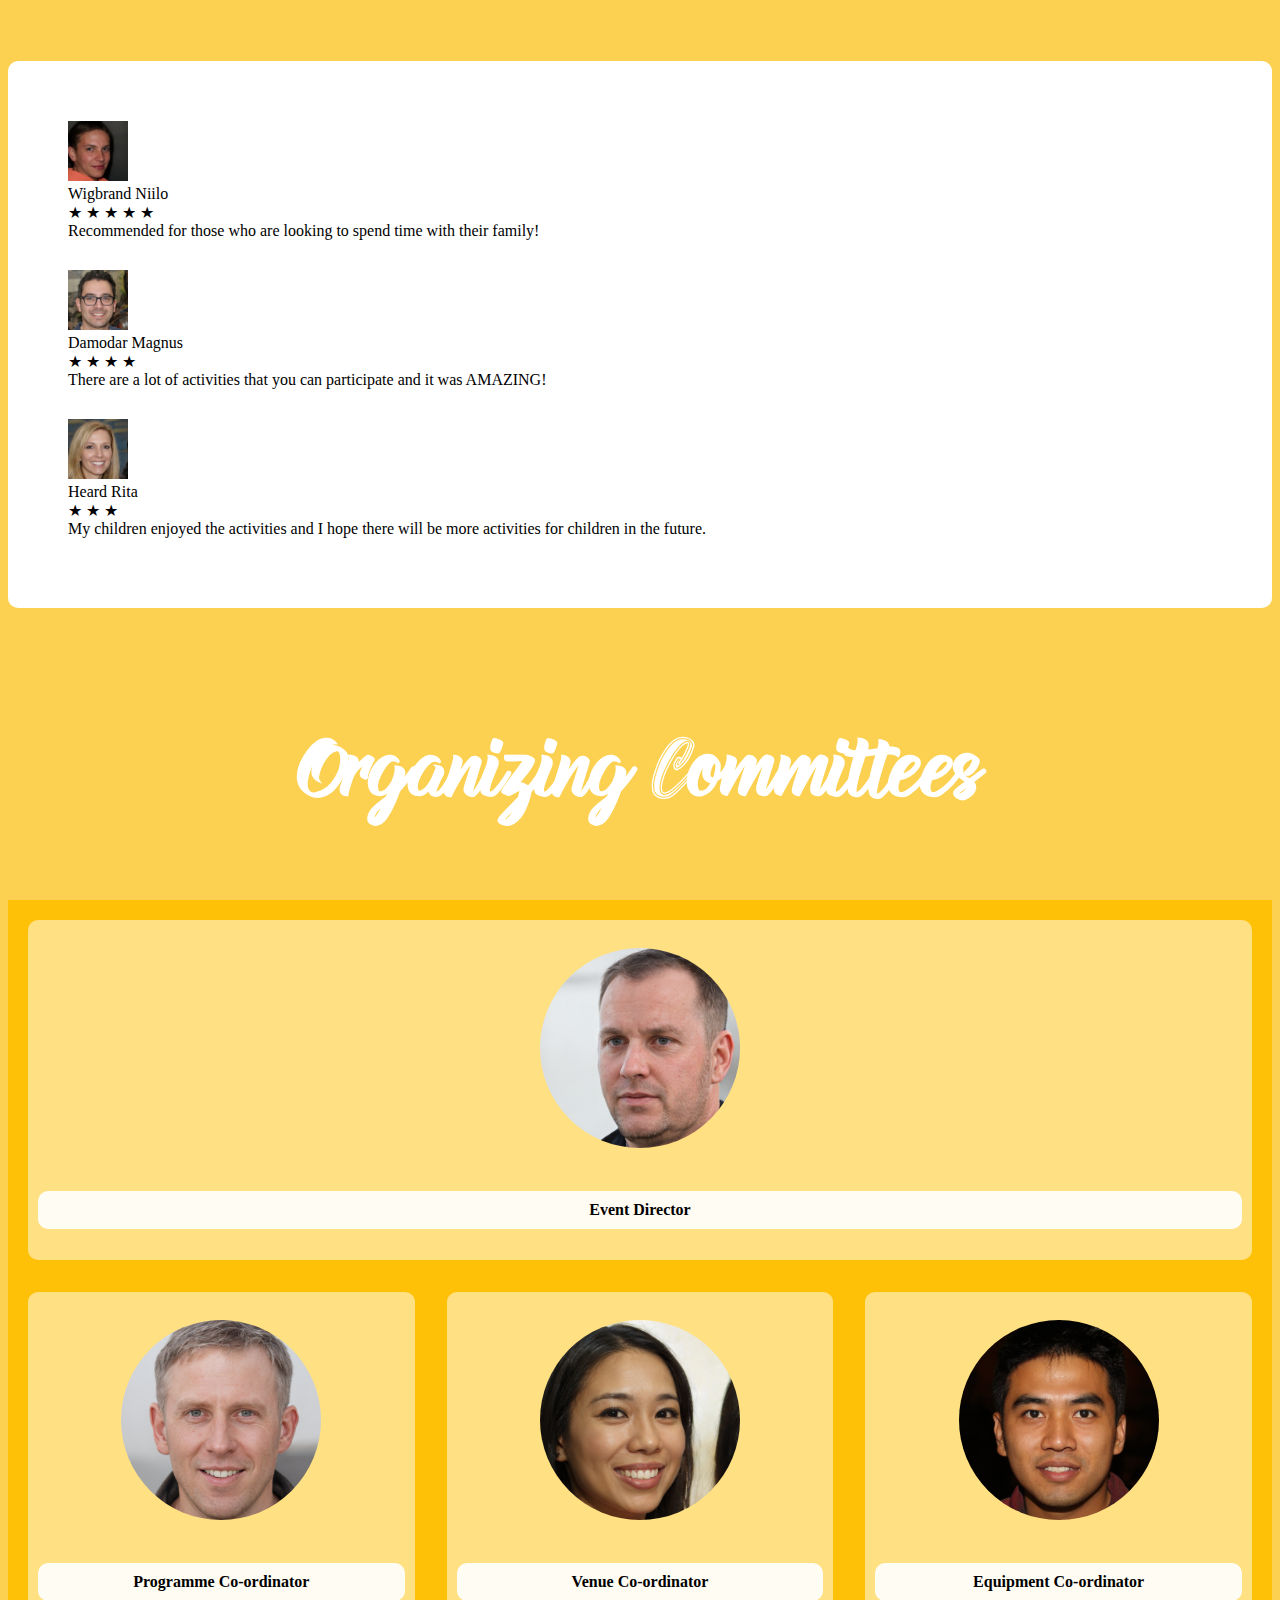
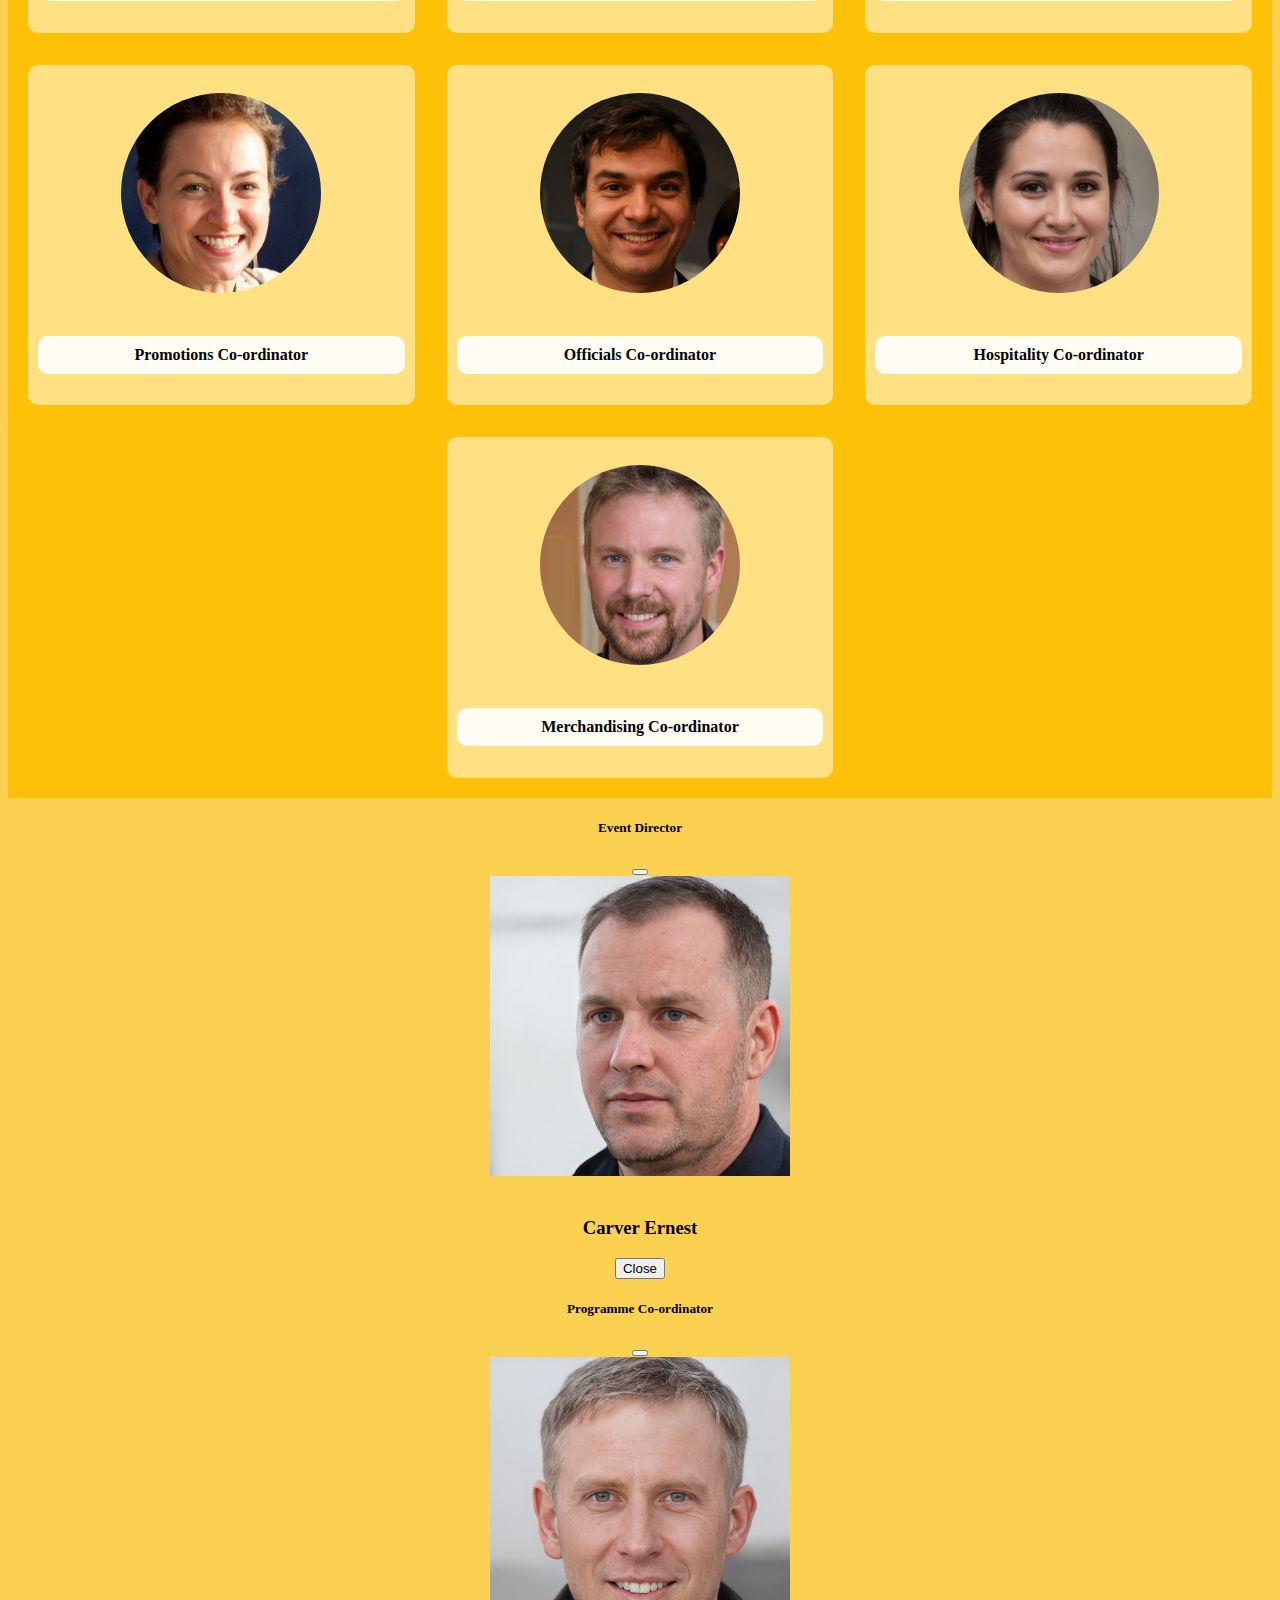
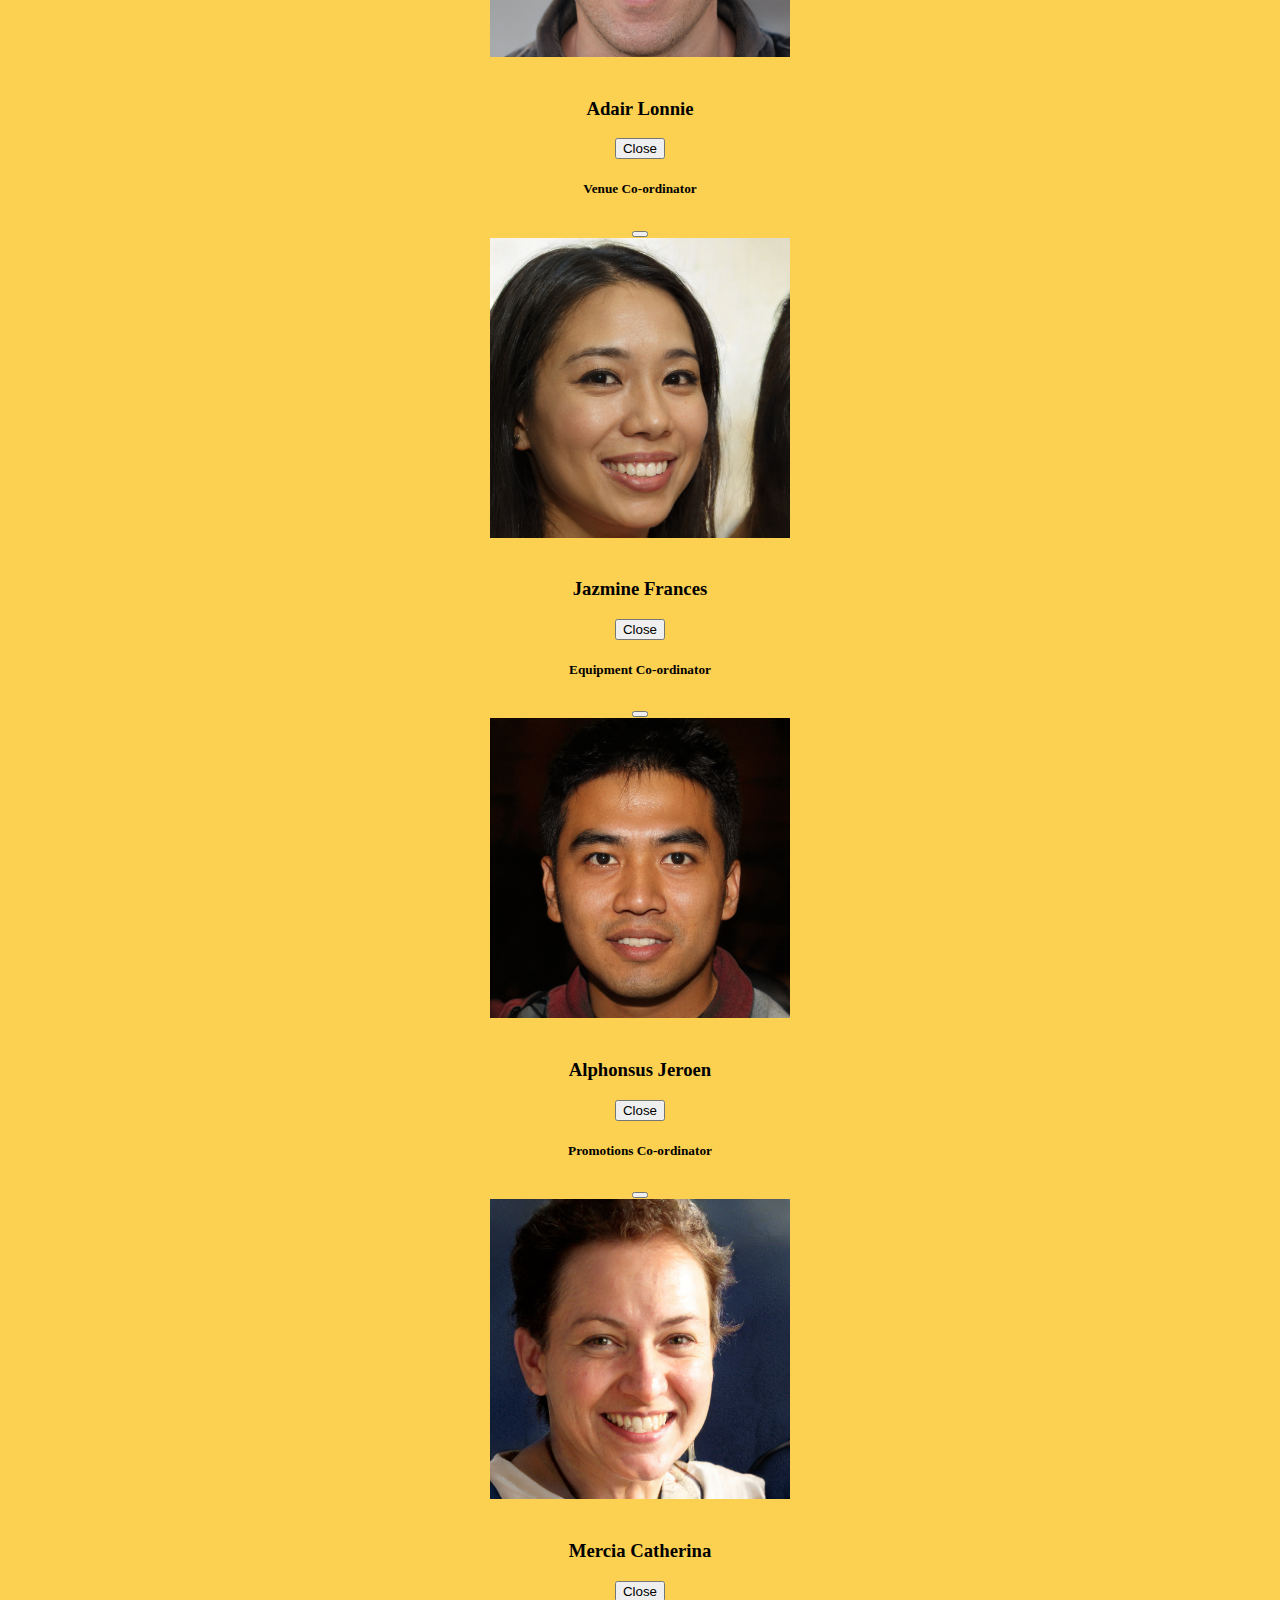
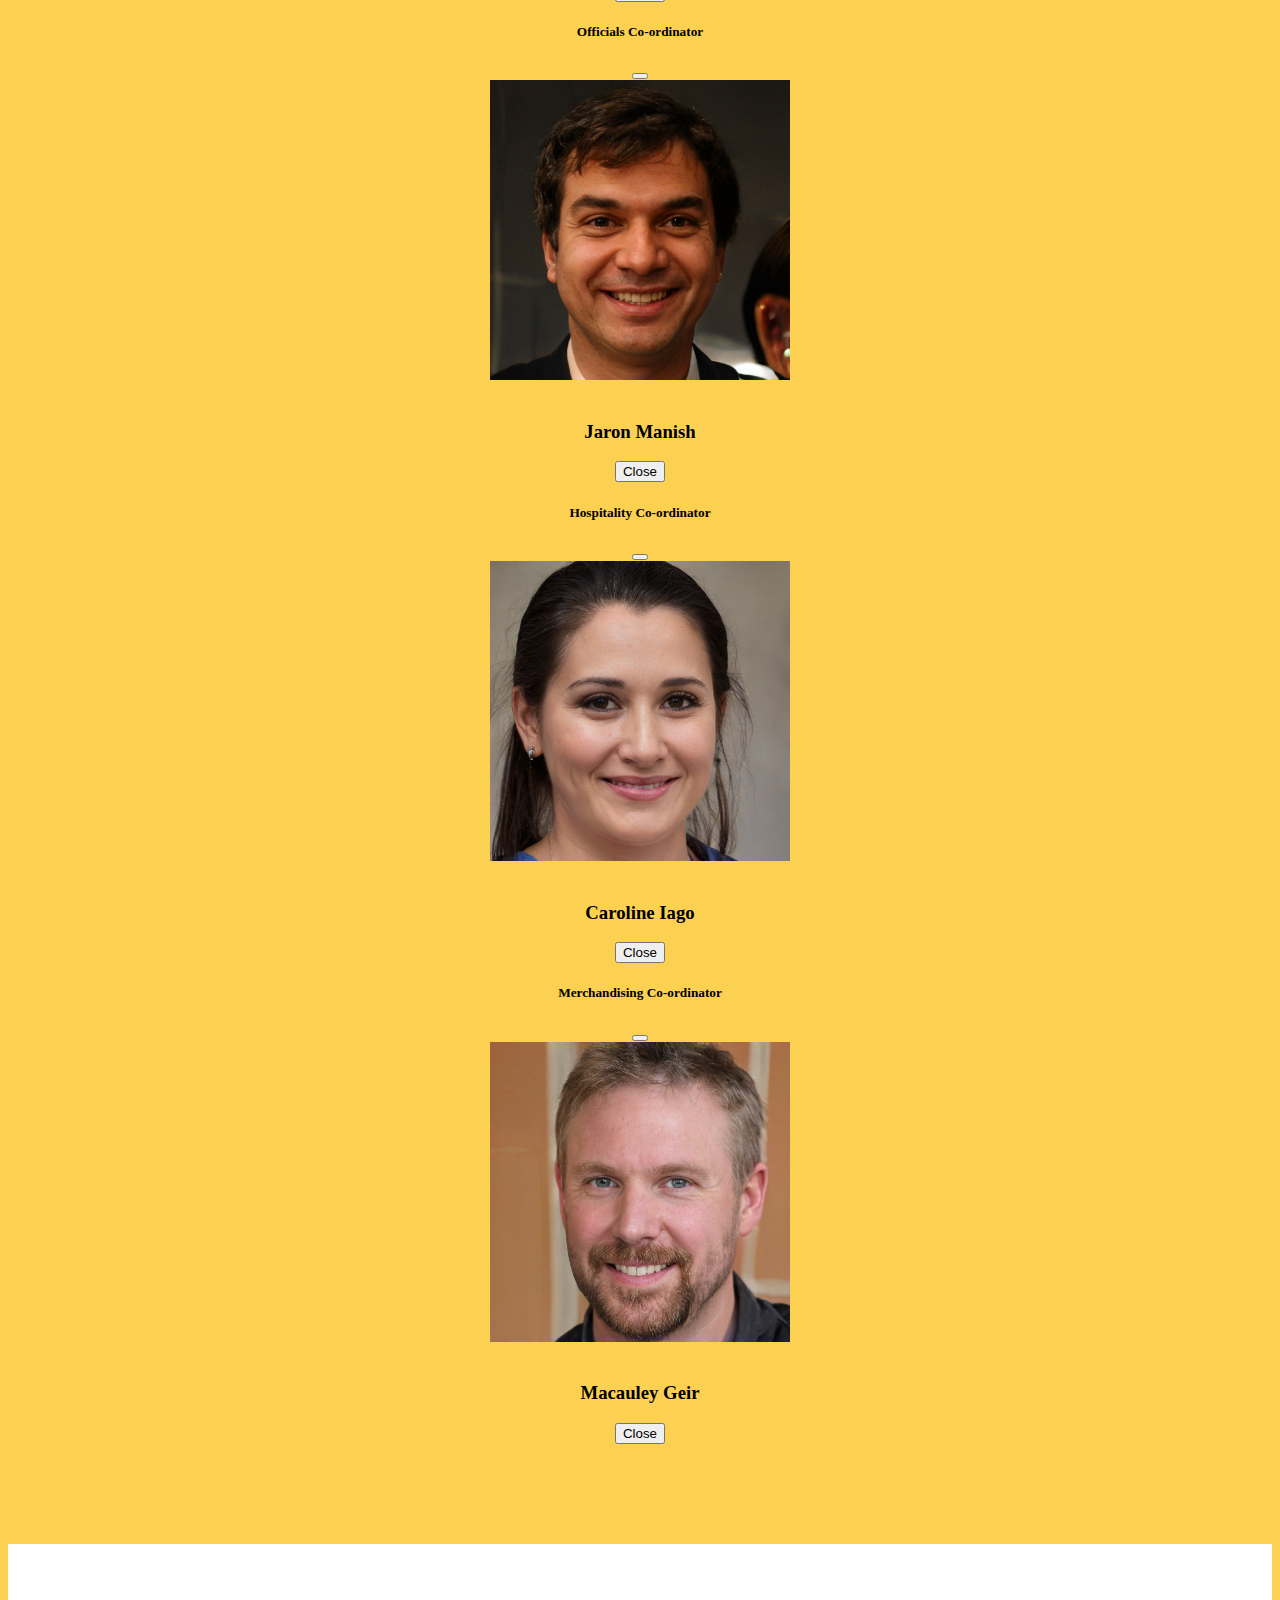
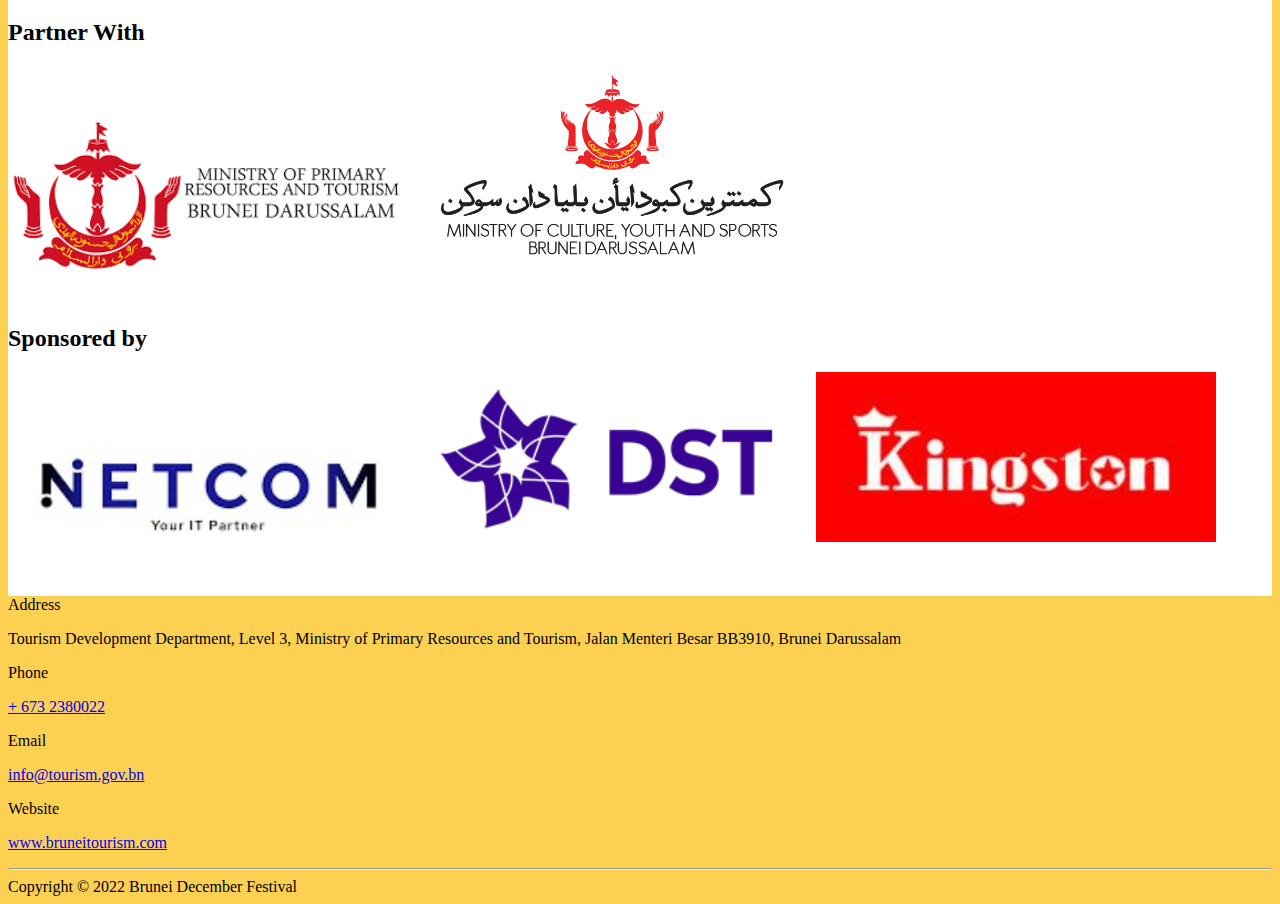
==== commit 8299352a: "update" ====
--- a/index.html
+++ b/index.html
@@ -222,6 +222,14 @@
     background-color: #fcd152;
   }
 
+  small {
+    color: black;
+  }
+
+  .col-md-7 {
+    text-align: center;
+  }
+  
   @media only screen and (min-width: 768px) and (max-width: 1199px){
 
     .eventContent2 {
@@ -264,7 +272,7 @@
 
     .imgsize {
       height: 190px;
-    }
+     }
 
     .eventContent2:nth-child(1){
       grid-area:  1 / 1 / 2 / 1;
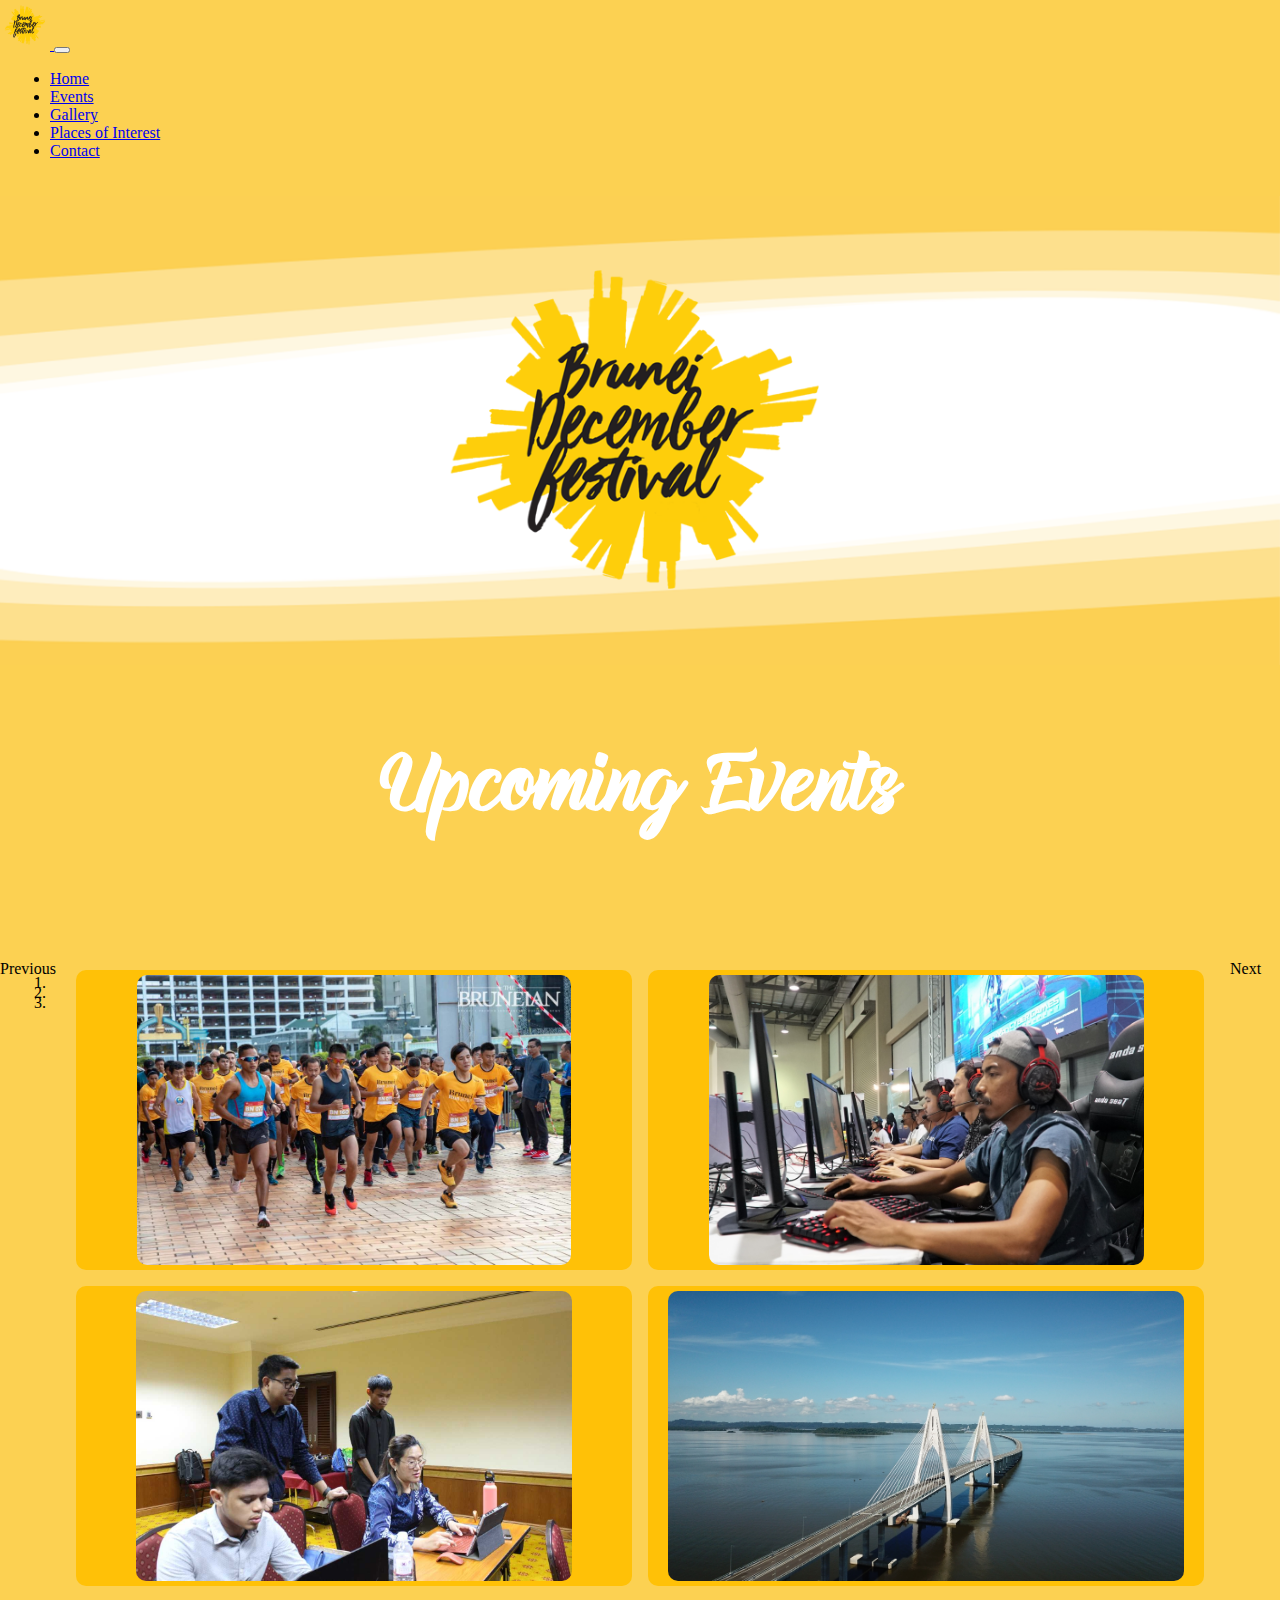
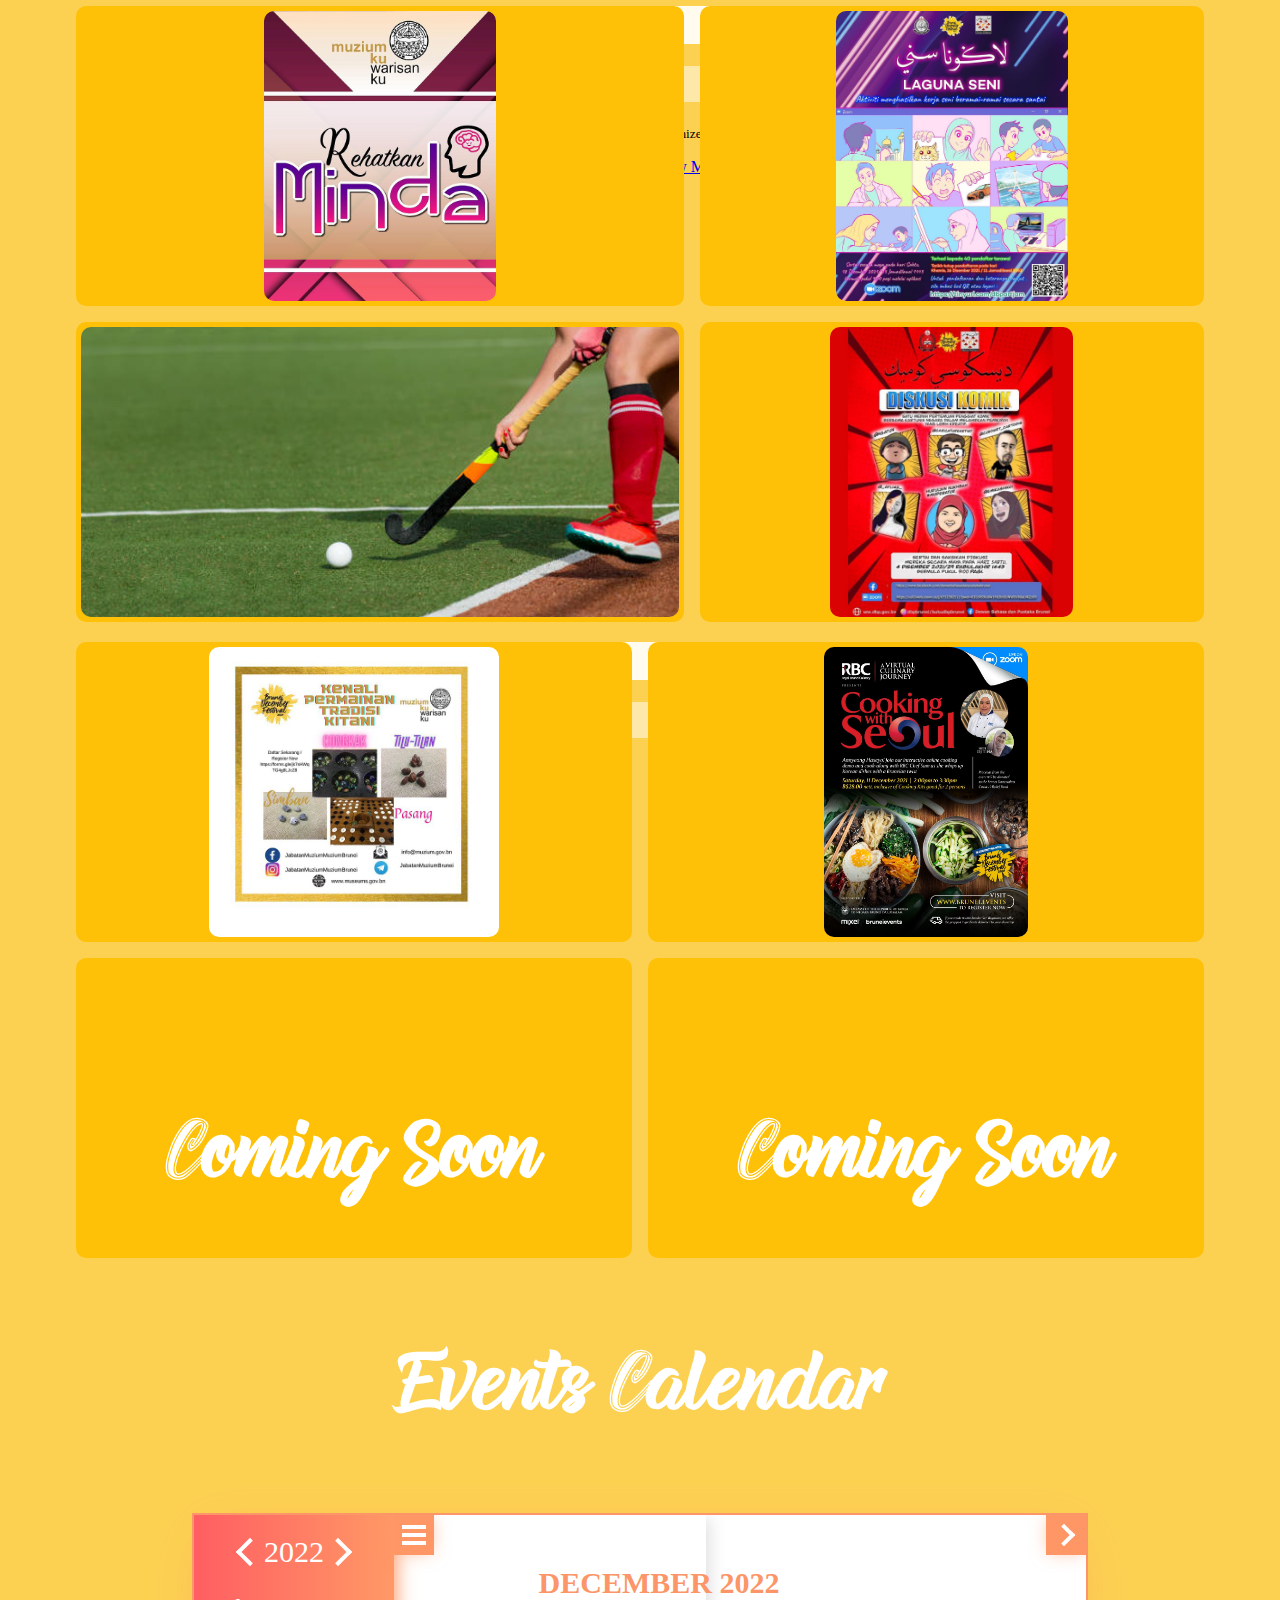
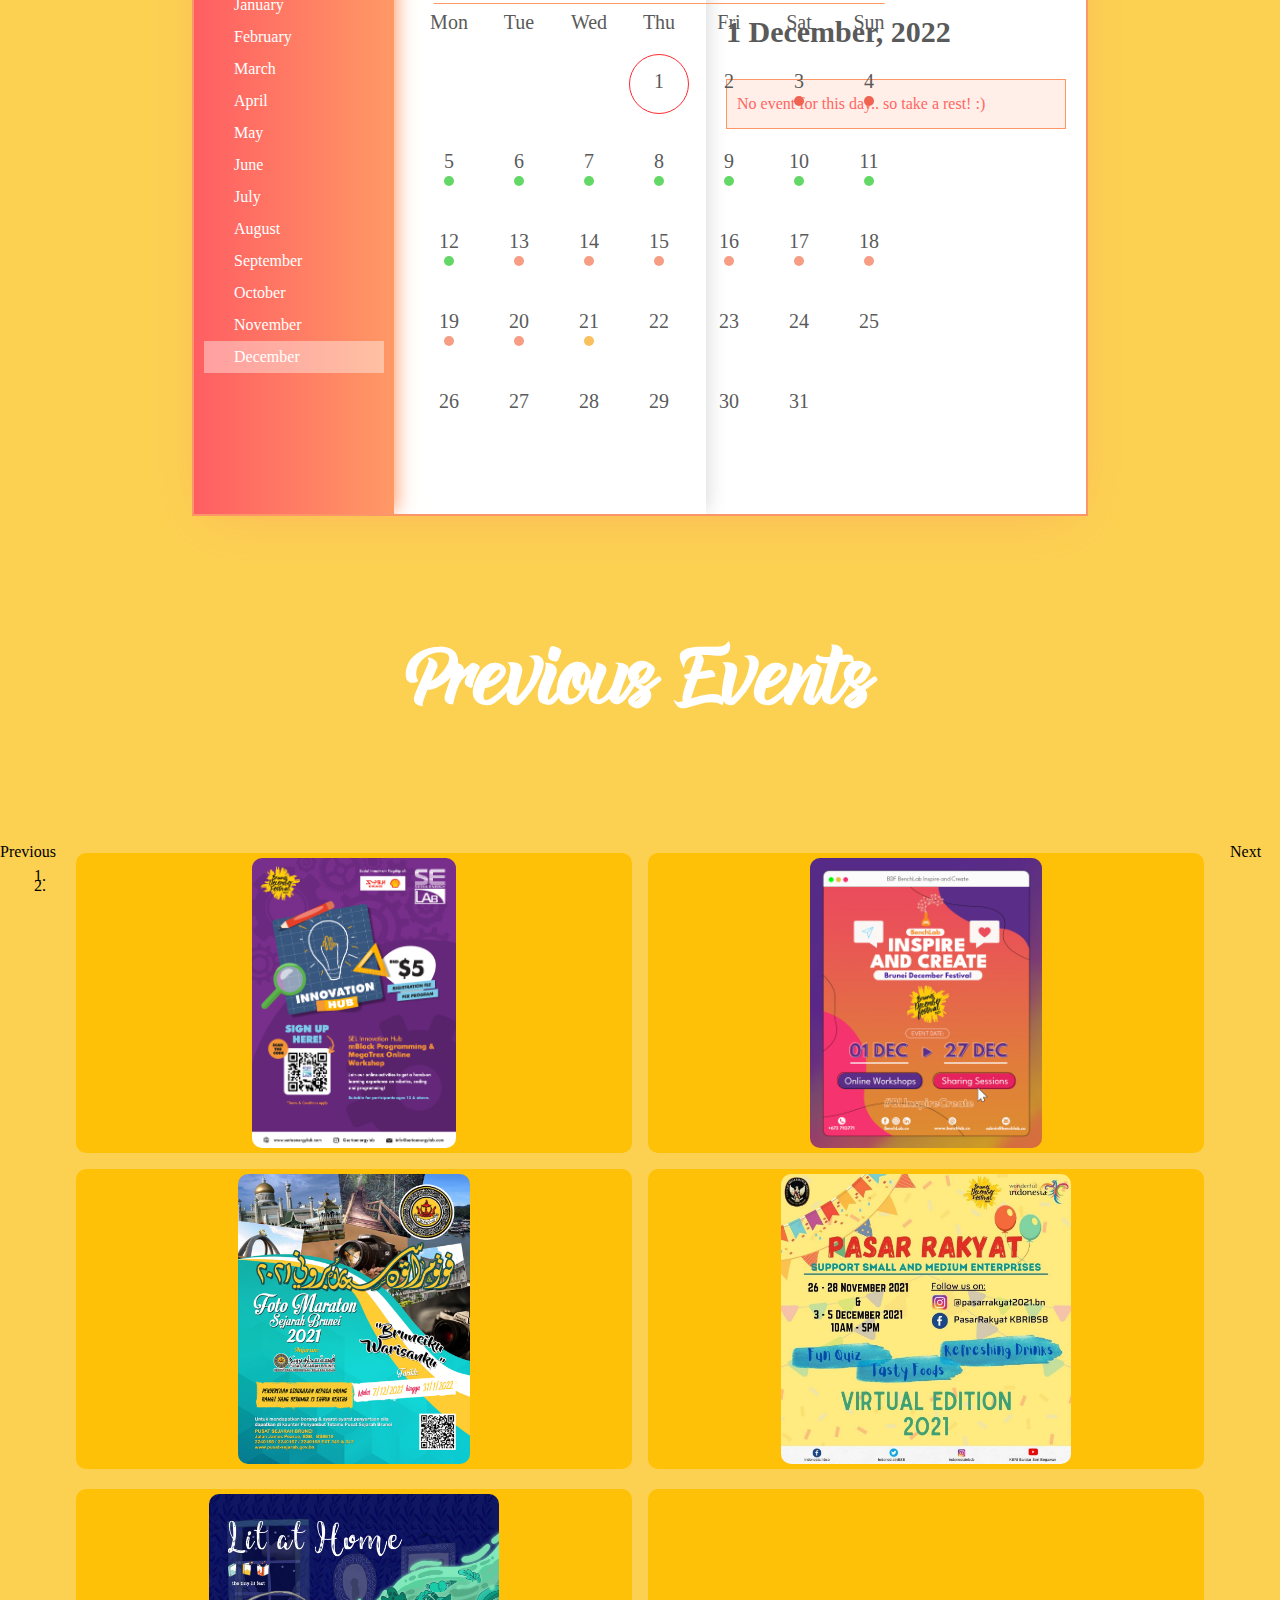
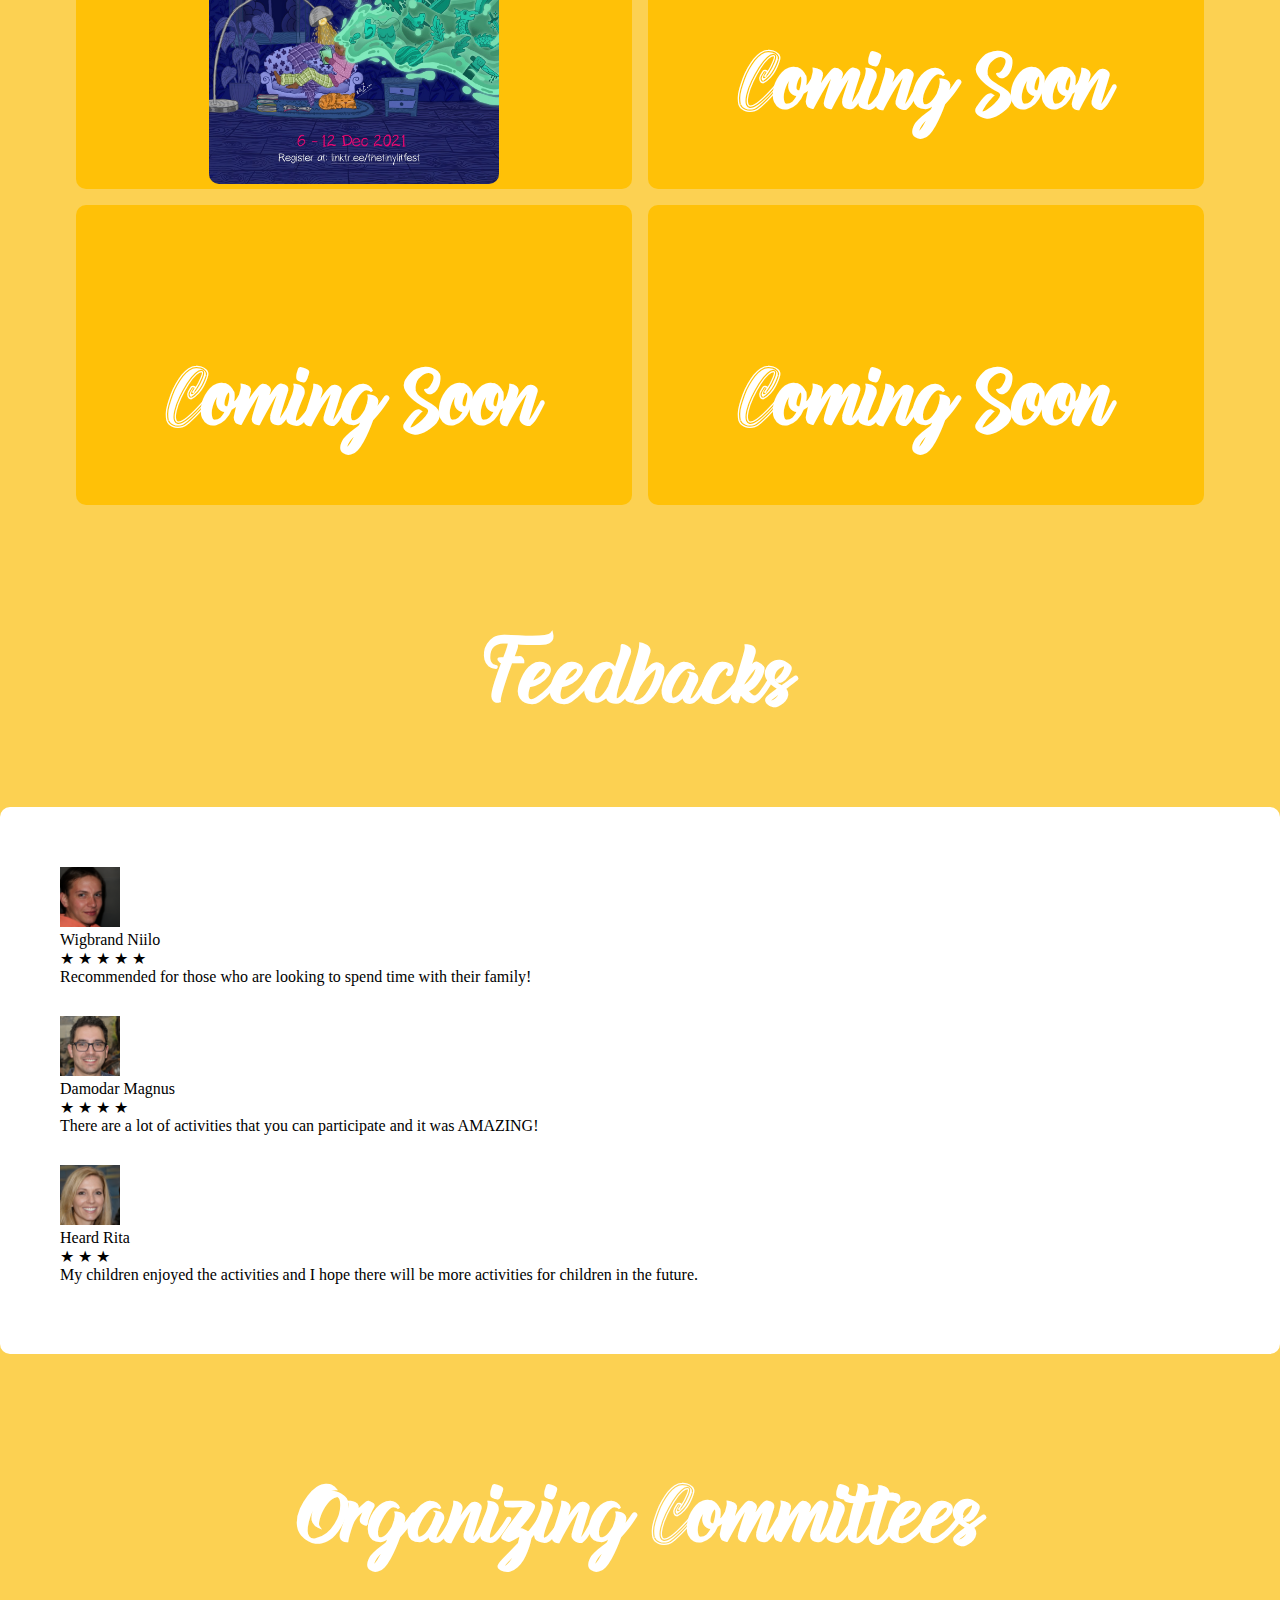
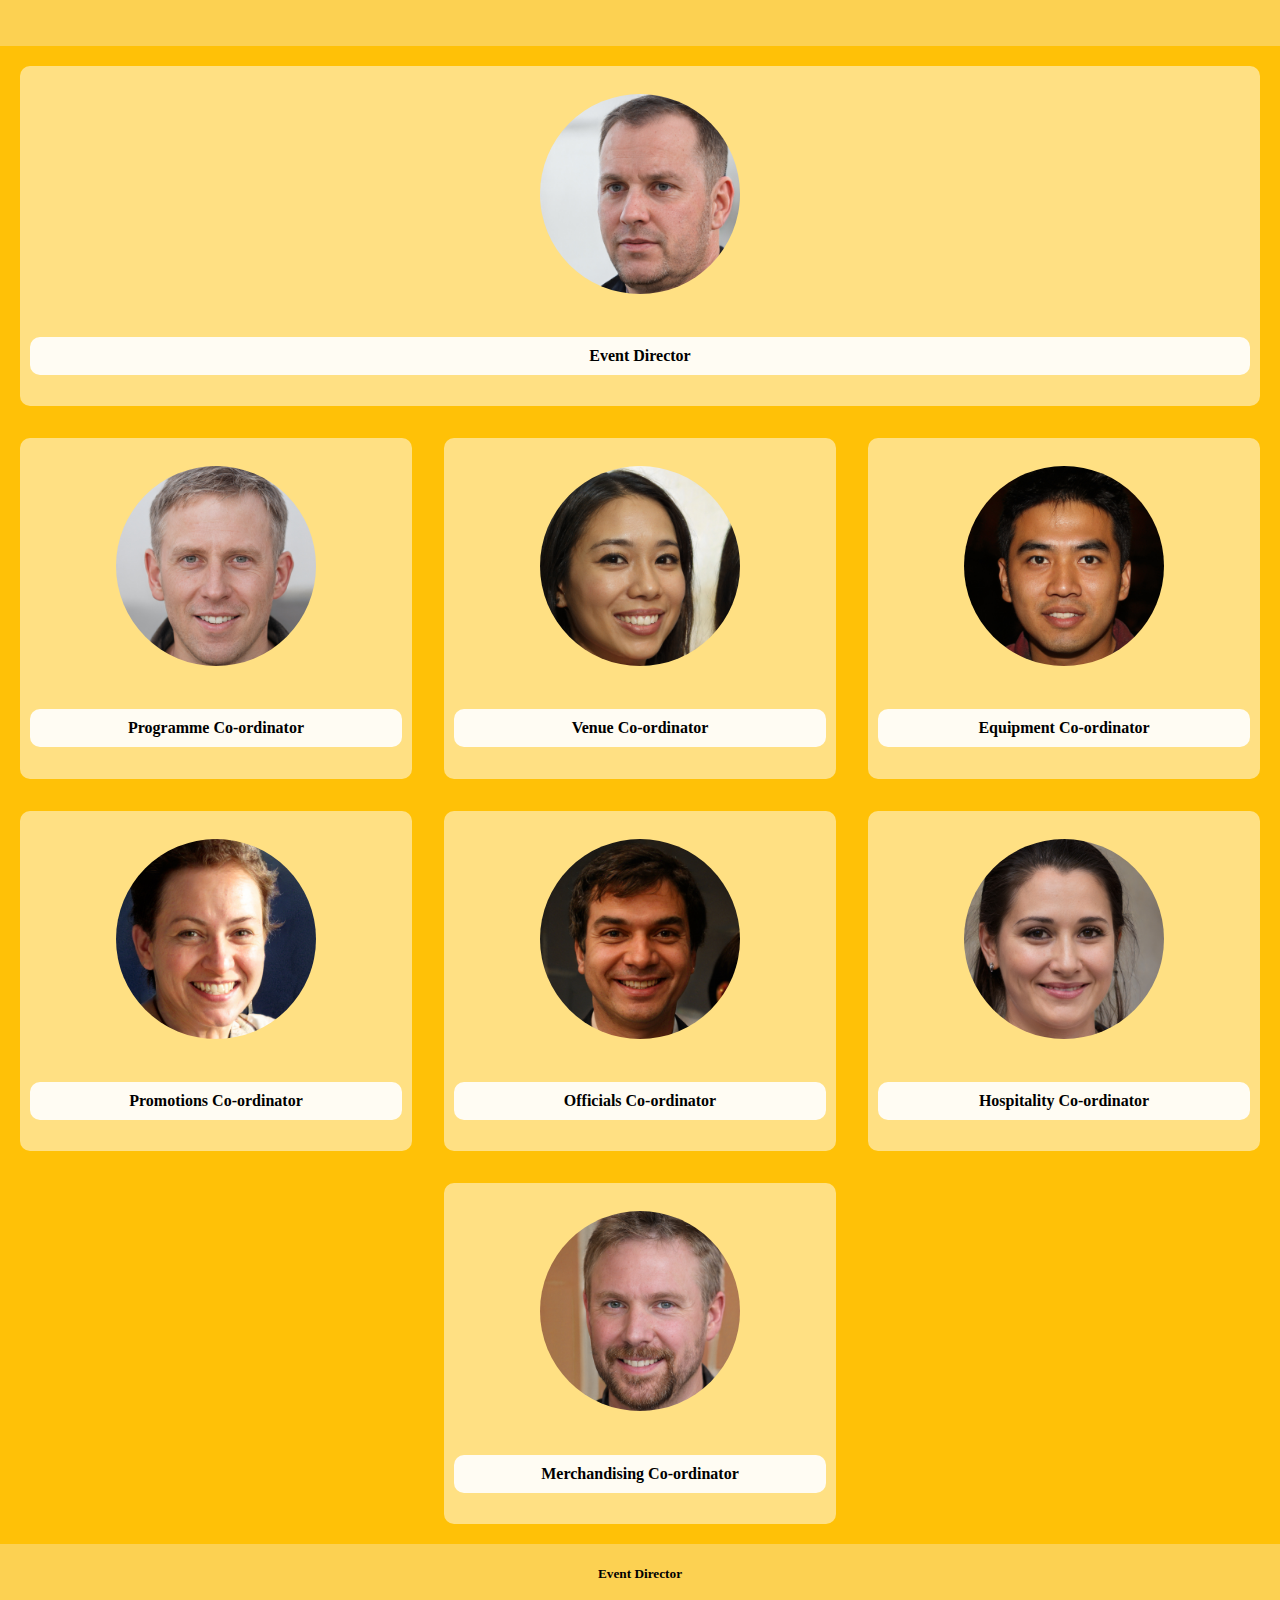
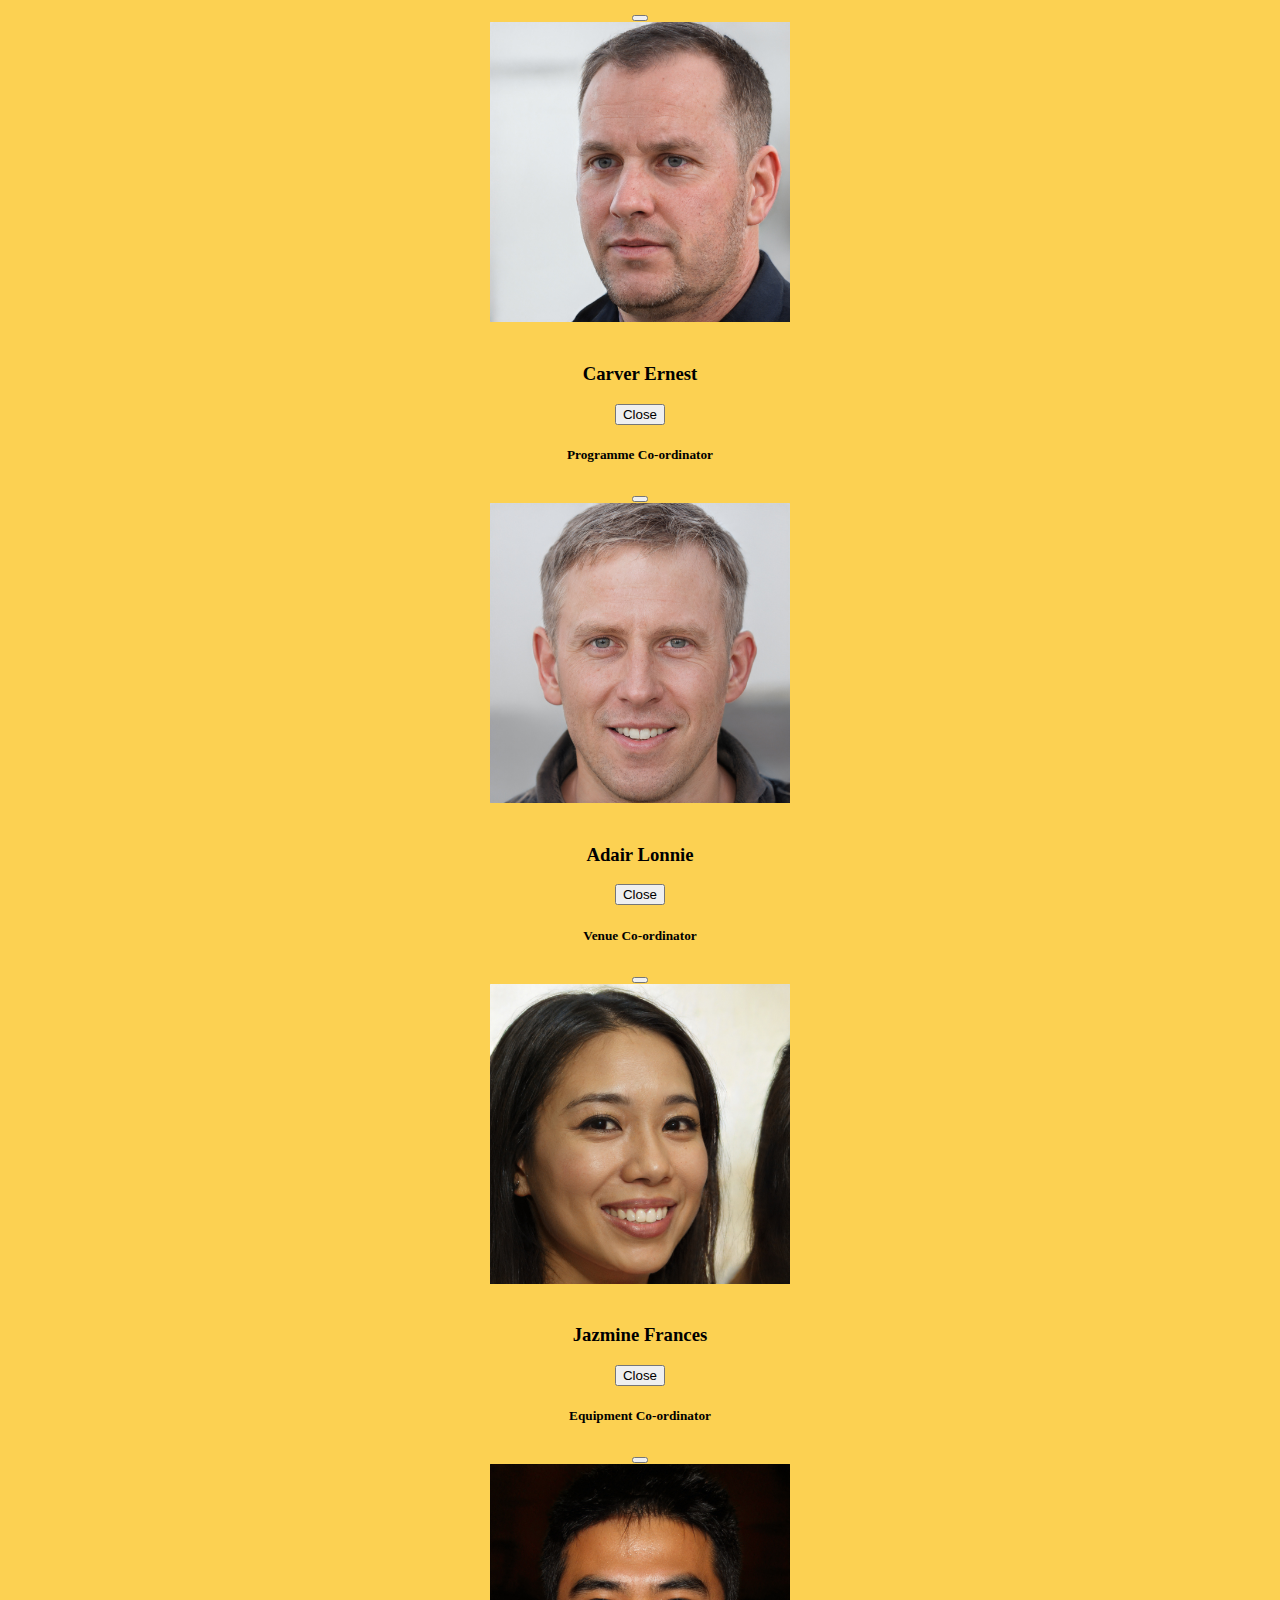
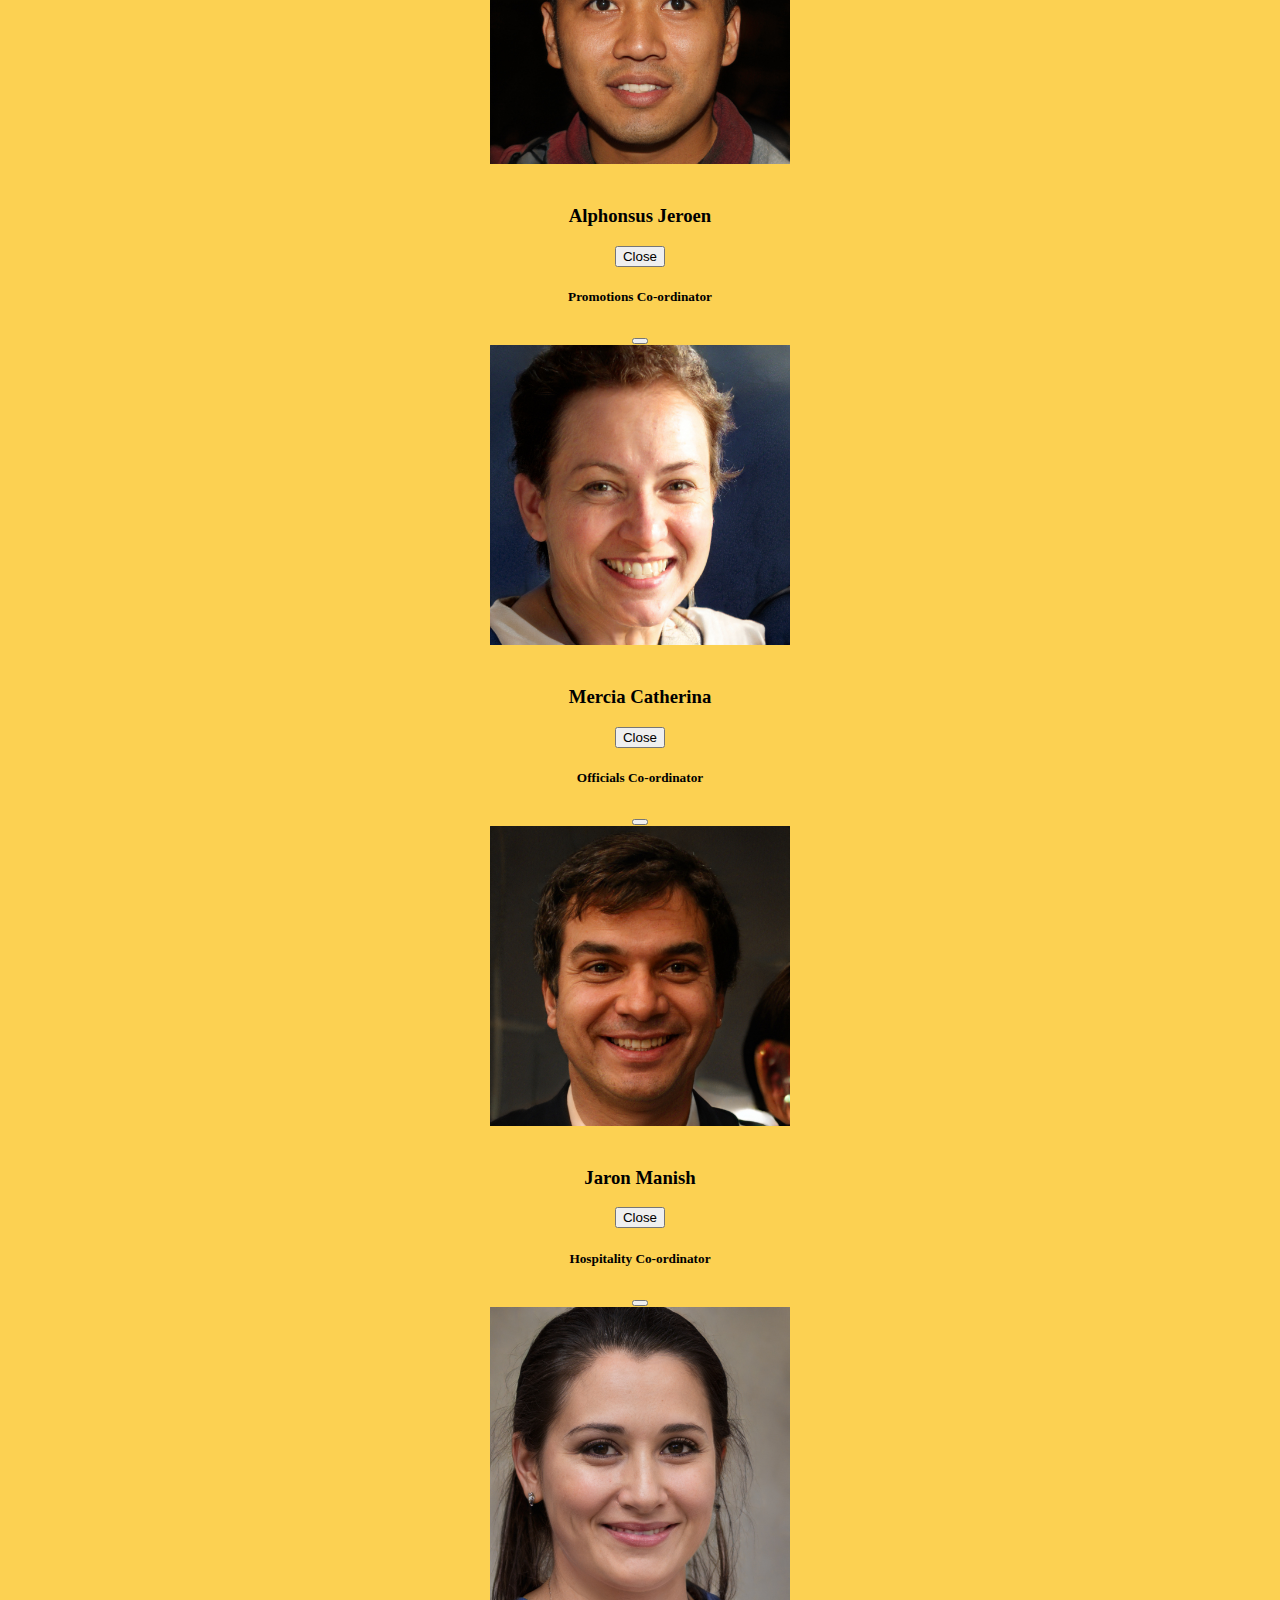
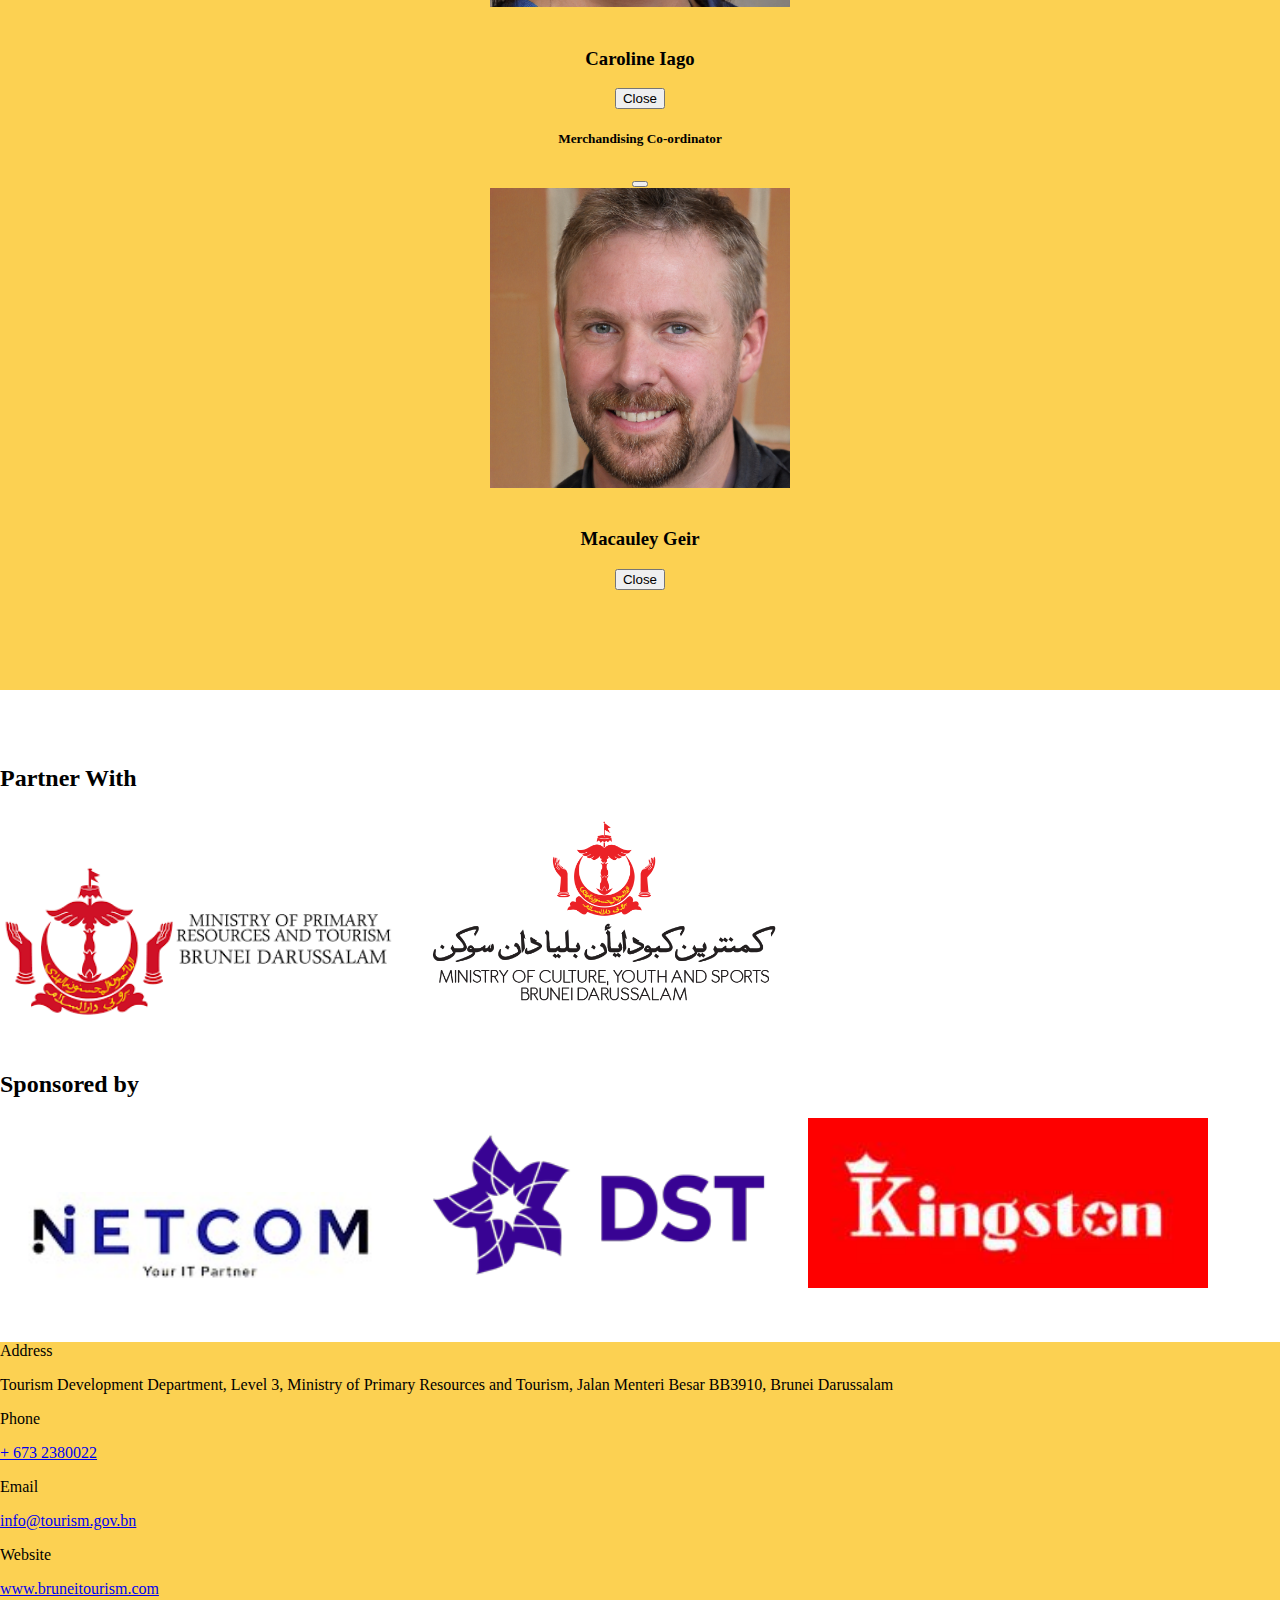
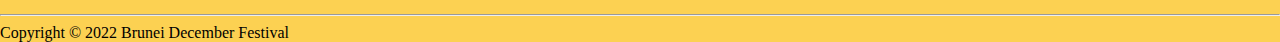
==== commit 57ba5c5b: "update index" ====
--- a/index.html
+++ b/index.html
@@ -15,310 +15,313 @@
 
   <script src="https://cdn.jsdelivr.net/npm/bootstrap@4.2.1/dist/js/bootstrap.min.js" integrity="sha384-B0UglyR+jN6CkvvICOB2joaf5I4l3gm9GU6Hc1og6Ls7i6U/mkkaduKaBhlAXv9k" crossorigin="anonymous"></script>
 
+  <!-- CSS for calendar-->
+  <link rel="stylesheet" type="text/css" href="css/evo-calendar.min.css">
+  <link rel="stylesheet" type="text/css" href="css/evo-calendar.orange-coral.min.css">
+  <link rel="stylesheet" type="text/css" href="css/evo-calendar.midnight-blue.min.css">
+  <link rel="stylesheet" type="text/css" href="css/evo-calendar.royal-navy.min.css">
+
   <style>
-
     @font-face {
-    font-family: "breakfast";
-    src: url("fonts/Breakfast.ttf");
-  }
-
-  h1 {
-    font-family: "breakfast";
-    color: white;
-    text-align: center;
-    font-size: 80px;
-    padding: 20px;
-  }
-
-  h2 {
-    margin-top: 50px;
-  }
-
-  #banner {
-    width: 100%;
-  }
-
-  .navbar {
-    border-radius: 0 0 10px 10px;
-    width: 100%;
-  }
-
-  .navbar2 {
-    padding-bottom: 20px;
-  }
-
-  li{
-    margin-left: 10px;
-    margin-right: 10px;
-  }
-
-  body {
-    background-color: #fcd152;
-  }
-
-  .m100{
-    margin-top: 100px;
-  }
-
-  .carousel .carousel-indicators li {
-    position: relative;
-    width: 200px;
-    height: 10px;
-    top: 60px;
-  }
-
-  .eventContent1 {
-    display: grid;
-    grid-template-columns: 50px 1fr 50px;
-    grid-template-rows: auto;
-    grid-gap: 1em;
-  }
-
-
-  .eventContent2 {
-    display: grid;
-    grid-template-columns: 1fr 1fr;
-    grid-template-rows: 1fr 1fr;
-    grid-gap: 1em;
-    padding: 10px;
-
-  }
-
-  .eventContent2 > div {
-    width: 1fr;
-    height: 300px;
-    padding: 5px;
-    background-color: rgba(255,193,7,255);
-    color: black;
-    border-radius: 10px;
-  }
-
-  .carousel-control-prev-icon {
-  background-image: url("data:image/svg+xml,<svg xmlns='http://www.w3.org/2000/svg' viewBox='0 0 16 16' fill='White'><path d='M11.354 1.646a.5.5 0 0 1 0 .708L5.707 8l5.647 5.646a.5.5 0 0 1-.708.708l-6-6a.5.5 0 0 1 0-.708l6-6a.5.5 0 0 1 .708 0z'/></svg>");
-  position: relative;
-  top: 50%;
-}
-
-  .carousel-control-next-icon {
-    background-image: url("data:image/svg+xml,<svg xmlns='http://www.w3.org/2000/svg' viewBox='0 0 16 16' fill='White'><path d='M4.646 1.646a.5.5 0 0 1 .708 0l6 6a.5.5 0 0 1 0 .708l-6 6a.5.5 0 0 1-.708-.708L10.293 8 4.646 2.354a.5.5 0 0 1 0-.708z'/></svg>");
-    position: relative;
-  top: 50%;
-  }
-
-  .feedback {
-    width: auto;
-    height: auto;
-    padding: 50px;
-    background-color: white;
-    border-radius: 10px;
-  }
-
-  .partnersponsor {
-    width: auto;
-    background-color: white;
-    height: auto;
-    margin-bottom: 0;
-    margin-top: 100px;
-    padding-top: 25px;
-    padding-bottom: 50px;
-  }
-
-  .imgsize {
-    width: auto;
-    height: 290px;
-    border-radius: 10px;
-  }
-
-  .viewmore {
-    background-color: #fcd152;
-  }
-
-  .viewmore:hover {
-    background-color: rgba(255,255,255,0.5);
-    color: black;
-  }
-
-  small {
-    color: white;
-  }
-
-  h4 {
-    background-color: rgba(255,255,255,0.9);
-    padding: 10px;
-    color: black;
-    border-radius: 10px;
-    text-align: center;
-  }
-
-  .card-body > h5 {
-    background-color: rgba(255,255,255,0.5);
-    padding: 10px;
-    color: black;
-    border-radius: 10px;
-    text-align: center;
-  }
-
-  .comingsoon {
-    position: relative;
-    top: 25%;
-  }
-
-  .comment {
-    padding: 10px;
-    margin-bottom: 10px;
-  }
-
-  .commentavatar {
-    width: 60px;
-  }
-
-  .committeesavatar {
-    border-radius: 50%;
-    width: 200px;
-  }
-
-  .committees {
-    width: auto;
-    height: auto;
-    background-color: rgba(255,193,7,255);
-    padding: 20px;
-    display: grid;
-    grid-template-columns: repeat(3, 1fr);
-    grid-template-rows: repeat(4, auto);
-    grid-gap: 2em;
-    text-align: center;
-  }
-
-  .committees>div {
-    padding: 10px;
-    border-radius: 10px;
-  }
-
-  .committees>div:nth-child(1) {
-    grid-area: 1 / 1 / 2 / 4;
-  }
-
-  .committees>div {
-    background-color: rgba(255,255,255,0.5);
-  }
-
-  .committees>div:nth-child(8) {
-    grid-area: 4 / 2 / 5 / 3;
-  }
-
-  .partnerimg {
-    width: 400px;
-  }
-
-  .modalimg {
-    width: 300px;
-  }
-
-  .modal {
-    text-align: center;
-  }
-
-  .modal-header {
-    background-color: #fcd152;
-  }
-
-  small {
-    color: black;
-  }
-
-  .col-md-7 {
-    text-align: center;
-  }
-  
-  @media only screen and (min-width: 768px) and (max-width: 1199px){
-
-    .eventContent2 {
-    display: grid;
-    grid-template-columns: 100%;
-    grid-template-rows: repeat(4, 1fr);
-  }
-
-  .committees {
-    grid-template-columns: 100%;
-    grid-template-rows: repeat(8, 1fr);
-  }
-
-  .committees>div:nth-child(1) {
-    grid-area: 1 / 1 / 2 / 2;
-  }
-
-  .committees>div:nth-child(8) {
-    grid-area: 8 / 1 / 9 / 2;
-  }
-
-}
-
-  @media only screen and (max-width: 767px) {
-
-    .comingsoon {
-      font-size: 50px;
-      top: 20%;
-    }
-
-    .eventContent2 {
-      grid-template-columns: 100%;
-      grid-template-rows: repeat(4, 500px);
-      display: grid;
-    }
-
-    .eventContent2 > div {
-      height: 200px;
-    }
-
-    .imgsize {
-      height: 190px;
-     }
-
-    .eventContent2:nth-child(1){
-      grid-area:  1 / 1 / 2 / 1;
-    }
-
-    .eventContent2:nth-child(2){
-      grid-area:  2 / 1 / 3 / 1;
-    }
-
-    .eventContent2:nth-child(3){
-      grid-area:  3 / 1 / 4 / 1;
-    }
-
-    .eventContent2:nth-child(4){
-      grid-area:  4 / 1 / 5 / 1;
-    }
-
-    .viewmore {
-    background-color: rgba(255,193,7,255);
-  }
-
-  .committees {
-    grid-template-columns: 100%;
-    grid-template-rows: repeat(8, 1fr);
-  }
-
-  .committees>div:nth-child(1) {
-    grid-area: 1 / 1 / 2 / 2;
-  }
-
-  .committees>div:nth-child(8) {
-    grid-area: 8 / 1 / 9 / 2;
-  }
-
-}
-
-
-
+      font-family: "breakfast";
+      src: url("fonts/Breakfast.ttf");}
+
+      h1 {
+        font-family: "breakfast";
+        color: white;
+        text-align: center;
+        font-size: 80px;
+        padding: 20px;
+      }
+
+      h2 {
+        margin-top: 50px;}
+
+        #banner {
+          width: 100%;
+        }
+
+        .navbar {
+          border-radius: 0 0 10px 10px;
+          width: 100%;
+        }
+
+        .navbar2 {
+          padding-bottom: 20px;
+        }
+
+        li{
+          margin-left: 10px;
+          margin-right: 10px;
+        }
+
+        body {
+          background-color: #fcd152;
+        }
+
+        .m100{
+          margin-top: 100px;
+        }
+
+        .carousel .carousel-indicators li {
+          position: relative;
+          width: 200px;
+          height: 10px;
+          top: 60px;
+        }
+
+        .eventContent1 {
+          display: grid;
+          grid-template-columns: 50px 1fr 50px;
+          grid-template-rows: auto;
+          grid-gap: 1em;
+        }
+
+
+        .eventContent2 {
+          display: grid;
+          grid-template-columns: 1fr 1fr;
+          grid-template-rows: 1fr 1fr;
+          grid-gap: 1em;
+          padding: 10px;
+
+        }
+
+        .eventContent2 > div {
+          width: 1fr;
+          height: 300px;
+          padding: 5px;
+          background-color: rgba(255,193,7,255);
+          color: black;
+          border-radius: 10px;
+        }
+
+        .carousel-control-prev-icon {
+          background-image: url("data:image/svg+xml,<svg xmlns='http://www.w3.org/2000/svg' viewBox='0 0 16 16' fill='White'><path d='M11.354 1.646a.5.5 0 0 1 0 .708L5.707 8l5.647 5.646a.5.5 0 0 1-.708.708l-6-6a.5.5 0 0 1 0-.708l6-6a.5.5 0 0 1 .708 0z'/></svg>");
+          position: relative;
+          top: 50%;
+        }
+
+        .carousel-control-next-icon {
+          background-image: url("data:image/svg+xml,<svg xmlns='http://www.w3.org/2000/svg' viewBox='0 0 16 16' fill='White'><path d='M4.646 1.646a.5.5 0 0 1 .708 0l6 6a.5.5 0 0 1 0 .708l-6 6a.5.5 0 0 1-.708-.708L10.293 8 4.646 2.354a.5.5 0 0 1 0-.708z'/></svg>");
+          position: relative;
+          top: 50%;
+        }
+
+        .feedback {
+          width: auto;
+          height: auto;
+          padding: 50px;
+          background-color: white;
+          border-radius: 10px;
+        }
+
+        .partnersponsor {
+          width: auto;
+          background-color: white;
+          height: auto;
+          margin-bottom: 0;
+          margin-top: 100px;
+          padding-top: 25px;
+          padding-bottom: 50px;
+        }
+
+        .imgsize {
+          width: auto;
+          height: 290px;
+          border-radius: 10px;
+        }
+
+        .viewmore {
+          background-color: #fcd152;
+        }
+
+        .viewmore:hover {
+          background-color: rgba(255,255,255,0.5);
+          color: black;
+        }
+
+        small {
+          color: white;
+        }
+
+        h4 {
+          background-color: rgba(255,255,255,0.9);
+          padding: 10px;
+          color: black;
+          border-radius: 10px;
+          text-align: center;
+        }
+
+        .card-body > h5 {
+          background-color: rgba(255,255,255,0.5);
+          padding: 10px;
+          color: black;
+          border-radius: 10px;
+          text-align: center;
+        }
+
+        .comingsoon {
+          position: relative;
+          top: 25%;
+        }
+
+        .comment {
+          padding: 10px;
+          margin-bottom: 10px;
+        }
+
+        .commentavatar {
+          width: 60px;
+        }
+
+        .committeesavatar {
+          border-radius: 50%;
+          width: 200px;
+        }
+
+        .committees {
+          width: auto;
+          height: auto;
+          background-color: rgba(255,193,7,255);
+          padding: 20px;
+          display: grid;
+          grid-template-columns: repeat(3, 1fr);
+          grid-template-rows: repeat(4, auto);
+          grid-gap: 2em;
+          text-align: center;
+        }
+
+        .committees>div {
+          padding: 10px;
+          border-radius: 10px;
+        }
+
+        .committees>div:nth-child(1) {
+          grid-area: 1 / 1 / 2 / 4;
+        }
+
+        .committees>div {
+          background-color: rgba(255,255,255,0.5);
+        }
+
+        .committees>div:nth-child(8) {
+          grid-area: 4 / 2 / 5 / 3;
+        }
+
+        .partnerimg {
+          width: 400px;
+        }
+
+        .modalimg {
+          width: 300px;
+        }
+
+        .modal {
+          text-align: center;
+        }
+
+        .modal-header {
+          background-color: #fcd152;
+        }
+
+        small {
+          color: black;
+        }
+
+        .col-md-7 {
+          text-align: center;
+        }
+
+        @media only screen and (min-width: 768px) and (max-width: 1199px){
+
+          .eventContent2 {
+            display: grid;
+            grid-template-columns: 100%;
+            grid-template-rows: repeat(4, 1fr);
+          }
+
+          .committees {
+            grid-template-columns: 100%;
+            grid-template-rows: repeat(8, 1fr);
+          }
+
+          .committees>div:nth-child(1) {
+            grid-area: 1 / 1 / 2 / 2;
+          }
+
+          .committees>div:nth-child(8) {
+            grid-area: 8 / 1 / 9 / 2;
+          }
+
+        }
+
+        @media only screen and (max-width: 767px) {
+
+          .comingsoon {
+            font-size: 50px;
+            top: 20%;
+          }
+
+          .eventContent2 {
+            grid-template-columns: 100%;
+            grid-template-rows: repeat(4, 500px);
+            display: grid;
+          }
+
+          .eventContent2 > div {
+            height: 200px;
+          }
+
+          .imgsize {
+            height: 190px;
+          }
+
+          .eventContent2:nth-child(1){
+            grid-area:  1 / 1 / 2 / 1;
+          }
+
+          .eventContent2:nth-child(2){
+            grid-area:  2 / 1 / 3 / 1;
+          }
+
+          .eventContent2:nth-child(3){
+            grid-area:  3 / 1 / 4 / 1;
+          }
+
+          .eventContent2:nth-child(4){
+            grid-area:  4 / 1 / 5 / 1;
+          }
+
+          .viewmore {
+            background-color: rgba(255,193,7,255);
+          }
+
+          .committees {
+            grid-template-columns: 100%;
+            grid-template-rows: repeat(8, 1fr);
+          }
+
+          .committees>div:nth-child(1) {
+            grid-area: 1 / 1 / 2 / 2;
+          }
+
+          .committees>div:nth-child(8) {
+            grid-area: 8 / 1 / 9 / 2;
+          }
+        }
+        #testCalendar{
+          width: 70%;
+        }
   </style>
+
 </head>
 <body>
 
-  <!-- NAVIGATION BAR -->
-
+  <!-- NAVIGATION BAR (Bootstrap feature 1)-->
+  <!-- https://getbootstrap.com/docs/4.0/components/navbar/ -->
   <div class="sticky-top" >
-    <div class="container navbar2 sticky-top">
+    <div class="container navbar2 sticky-top justify-content-between">
       <nav class="navbar navbar-expand-lg navbar-light bg-light sticky-top">
         <div class="container-fluid">
           <a class="navbar-brand" href="index.html">
@@ -356,34 +359,35 @@
     <img src="images/landingpage.png" id="banner" class="img-fluid" alt="...">
   </div>
 
-  <!-- CAROUSEL UPCOMING EVENTS -->
-
+
+
+  <!-- CAROUSEL UPCOMING EVENTS (Bootstrap feature 2)-->
+  <!-- https://getbootstrap.com/docs/5.1/components/carousel/ -->
   <div class="container">
     <h1>Upcoming Events</h1>
   </div>
-
   <div class="container carousel slide" id="carouselUpcomingEvents" data-bs-ride="carousel">
 
-  <!-- INDICATORS -->
+    <!-- INDICATORS -->
 
     <ol class="carousel-indicators">
 
       <li data-bs-target="#carouselUpcomingEvents" data-bs-slide-to="0" class="active" aria-current="true" aria-label="Slide 1"></li>
       <li data-bs-target="#carouselUpcomingEvents" data-bs-slide-to="1" aria-label="Slide 2"></li>
       <li data-bs-target="#carouselUpcomingEvents" data-bs-slide-to="2" aria-label="Slide 3"></li>
-  
+
     </ol>
 
     <div class="eventContent1">
 
-    <!-- PREVIOUS BUTTON -->
+      <!-- PREVIOUS BUTTON -->
 
       <div type="button" data-bs-target="#carouselUpcomingEvents" data-bs-slide="prev">
         <span class="carousel-control-prev-icon" aria-hidden="true"></span>
         <span class="visually-hidden">Previous</span>
       </div>
 
-    <!-- CONTENT -->
+      <!-- CONTENT -->
 
       <div class="carousel-inner">
         <div class="carousel-item active">
@@ -424,7 +428,7 @@
                 </div>
               </div>
             </div>
-          
+
             <div class="card mb-3">
               <div class="row g-0">
                 <div class="col-md-7">
@@ -464,88 +468,88 @@
           </div>
         </div>
 
-      <div class="carousel-item">
-        <div class="eventContent2">
-
-          <div class="card mb-3">
-            <div class="row g-0">
-              <div class="col-md-7">
-                <img src="images/events/Rehatkan-Minda.jpg" class="img-fluid rounded-start imgsize" alt="...">
-              </div>
-              <div class="col-md-5">
-                <div class="card-body">
-                  <h4 class="card-title">Rehatkan Minda</h4>
-                  <h5 class="card-text">Dec 01 - Dec 30</h5>
-                  <p class="card-text"><small>Organized by Jabatan Muzium - Muzium</small></p>
-                  <div class="d-grid gap-2">
-                    <a class="btn btn-warning viewmore" href="events.html#collapse10" role="button">View More</a>
-                  </div>
-                </div>
-              </div>
-            </div>
-          </div>
-
-          <div class="card mb-3">
-            <div class="row g-0">
-              <div class="col-md-7">
-                <img src="images/events/laguna.jpg" class="img-fluid rounded-start imgsize" alt="...">
-              </div>
-              <div class="col-md-5">
-                <div class="card-body">
-                  <h4 class="card-title">Laguna Seni</h4>
-                  <h5 class="card-text">Dec 01 - Dec 30</h5>
-                  <p class="card-text"><small>Organized by Dewan Bahasa dan Pustaka</small></p>
-                  <div class="d-grid gap-2">
-                    <a class="btn btn-warning viewmore" href="events.html#collapse11" role="button">View More</a>
-                  </div>
-                </div>
-              </div>
-            </div>
-          </div>
-          
-         <div class="card mb-3">
-            <div class="row g-0">
-              <div class="col-md-7">
-                <img src="images/events/hockey.jpeg" class="img-fluid rounded-start imgsize" alt="...">
-              </div>
-              <div class="col-md-5">
-                <div class="card-body">
-                  <h4 class="card-title">'Let's Try Hockey' Virtual Clinic</h4>
-                  <h5 class="card-text">Dec 04 - Dec 15</h5>
-                  <p class="card-text"><small>Organized by Brunei Darussalam Hockey Association</small></p>
-                  <div class="d-grid gap-2">
-                    <a class="btn btn-warning viewmore" href="events.html#collapse12" role="button">View More</a>
-                  </div>
-                </div>
-              </div>
-            </div>
-          </div>
+        <div class="carousel-item">
+          <div class="eventContent2">
+
+            <div class="card mb-3">
+              <div class="row g-0">
+                <div class="col-md-7">
+                  <img src="images/events/Rehatkan-Minda.jpg" class="img-fluid rounded-start imgsize" alt="...">
+                </div>
+                <div class="col-md-5">
+                  <div class="card-body">
+                    <h4 class="card-title">Rehatkan Minda</h4>
+                    <h5 class="card-text">Dec 01 - Dec 30</h5>
+                    <p class="card-text"><small>Organized by Jabatan Muzium - Muzium</small></p>
+                    <div class="d-grid gap-2">
+                      <a class="btn btn-warning viewmore" href="events.html#collapse10" role="button">View More</a>
+                    </div>
+                  </div>
+                </div>
+              </div>
+            </div>
+
+            <div class="card mb-3">
+              <div class="row g-0">
+                <div class="col-md-7">
+                  <img src="images/events/laguna.jpg" class="img-fluid rounded-start imgsize" alt="...">
+                </div>
+                <div class="col-md-5">
+                  <div class="card-body">
+                    <h4 class="card-title">Laguna Seni</h4>
+                    <h5 class="card-text">Dec 01 - Dec 30</h5>
+                    <p class="card-text"><small>Organized by Dewan Bahasa dan Pustaka</small></p>
+                    <div class="d-grid gap-2">
+                      <a class="btn btn-warning viewmore" href="events.html#collapse11" role="button">View More</a>
+                    </div>
+                  </div>
+                </div>
+              </div>
+            </div>
+
+            <div class="card mb-3">
+              <div class="row g-0">
+                <div class="col-md-7">
+                  <img src="images/events/hockey.jpeg" class="img-fluid rounded-start imgsize" alt="...">
+                </div>
+                <div class="col-md-5">
+                  <div class="card-body">
+                    <h4 class="card-title">'Let's Try Hockey' Virtual Clinic</h4>
+                    <h5 class="card-text">Dec 04 - Dec 15</h5>
+                    <p class="card-text"><small>Organized by Brunei Darussalam Hockey Association</small></p>
+                    <div class="d-grid gap-2">
+                      <a class="btn btn-warning viewmore" href="events.html#collapse12" role="button">View More</a>
+                    </div>
+                  </div>
+                </div>
+              </div>
+            </div>
+
+            <div class="card mb-3">
+              <div class="row g-0">
+                <div class="col-md-7">
+                  <img src="images/events/komik.jpg" class="img-fluid rounded-start imgsize" alt="...">
+                </div>
+                <div class="col-md-5">
+                  <div class="card-body">
+                    <h4 class="card-title">Diskusi Komik</h4>
+                    <h5 class="card-text">Dec 04 - Dec 12</h5>
+                    <p class="card-text"><small>Organized by Dewan Bahasa dan Pustaka</small></p>
+                    <div class="d-grid gap-2">
+                      <a class="btn btn-warning viewmore" href="events.html#collapse13" role="button">View More</a>
+                    </div>
+                  </div>
+                </div>
+              </div>
+            </div>
+
+          </div>
+        </div>
+
+        <div class="carousel-item">
+          <div class="eventContent2">
 
            <div class="card mb-3">
-            <div class="row g-0">
-              <div class="col-md-7">
-                <img src="images/events/komik.jpg" class="img-fluid rounded-start imgsize" alt="...">
-              </div>
-              <div class="col-md-5">
-                <div class="card-body">
-                  <h4 class="card-title">Diskusi Komik</h4>
-                  <h5 class="card-text">Dec 04 - Dec 12</h5>
-                  <p class="card-text"><small>Organized by Dewan Bahasa dan Pustaka</small></p>
-                  <div class="d-grid gap-2">
-                    <a class="btn btn-warning viewmore" href="events.html#collapse13" role="button">View More</a>
-                  </div>
-                </div>
-              </div>
-            </div>
-          </div>
-
-        </div>
-      </div>
-
-      <div class="carousel-item">
-        <div class="eventContent2">
-
-         <div class="card mb-3">
             <div class="row g-0">
               <div class="col-md-7">
                 <img src="images/events/tradisi.jpg" class="img-fluid rounded-start imgsize" alt="...">
@@ -601,26 +605,33 @@
     </div>
   </div>
 </div>
-
+<div class="container mt-5">
+    <h1>Events Calendar</h1>
+  </div>
+  <!-- calendar -->
+  <div class="console-log">
+    <div class="log-content">
+      <div class="--noshadow" id="testCalendar"></div>
+    </div>
+  </div>
 
 <!-- CAROUSEL PREVIOUS EVENTS -->
-
+<!-- https://getbootstrap.com/docs/5.1/components/carousel/ -->
 <div class="container m100">
   <h1>Previous Events</h1>
 </div>
-
 <div class="container carousel slide" id="carouselPreviousEvents" data-bs-ride="carousel">
 
   <!-- INDICATORS -->
-
   <ol class="carousel-indicators">
 
     <li data-bs-target="#carouselPreviousEvents" data-bs-slide-to="0" class="active" aria-current="true" aria-label="Slide 1"></li>
     <li data-bs-target="#carouselPreviousEvents" data-bs-slide-to="1" aria-label="Slide 2"></li>
     <!-- <li data-bs-target="#carouselPreviousEvents" data-bs-slide-to="2" aria-label="Slide 3"></li> -->
-  
+
   </ol>
 
+  <!-- Carousel Content -->
   <div class="eventContent1">
 
     <!-- PREVIOUS BUTTON -->
@@ -631,7 +642,6 @@
     </div>
 
     <!-- CONTENT -->
-
     <div class="carousel-inner">
       <div class="carousel-item active">
         <div class="eventContent2">
@@ -671,8 +681,8 @@
               </div>
             </div>
           </div>
-          
-         <div class="card mb-3">
+
+          <div class="card mb-3">
             <div class="row g-0">
               <div class="col-md-7">
                 <img src="images/events/foto-maraton.png" class="img-fluid rounded-start imgsize" alt="...">
@@ -690,7 +700,7 @@
             </div>
           </div>
 
-           <div class="card mb-3">
+          <div class="card mb-3">
             <div class="row g-0">
               <div class="col-md-7">
                 <img src="images/events/Pasar.jpeg" class="img-fluid rounded-start imgsize" alt="...">
@@ -749,7 +759,6 @@
     </div>
 
     <!-- NEXT BUTTON -->
-
     <div type="button" data-bs-target="#carouselPreviousEvents" data-bs-slide="next">
       <span class="carousel-control-next-icon" aria-hidden="true"></span>
       <span class="visually-hidden">Next</span>
@@ -758,116 +767,112 @@
 </div>
 
 <!-- FEEDBACK -->
-
 <div class="container m100">
   <h1>Feedbacks</h1>
 </div>
-
+<!-- Feedback content -->
 <div class="container feedback">
 
   <div class="d-flex align-items-center comment">
-  <div class="flex-shrink-0">
-    <img src="images/avatars/avatar1.jpg" alt="..." class="commentavatar">
-  </div>
-  <div class="flex-grow-1 ms-3">
-    <div>Wigbrand Niilo</div>
-    <div>&#9733; &#9733; &#9733; &#9733; &#9733;</div>
-    Recommended for those who are looking to spend time with their family!
-  </div>
-  
-</div>
-
- <div class="d-flex align-items-center justify-content-end comment">
-  <div class="flex-shrink-0">
-    <img src="images/avatars/avatar2.jpg" alt="..." class="commentavatar">
-  </div>
-  <div class="flex-grow-1 ms-3">
-    <div>Damodar Magnus</div>
-    <div>&#9733; &#9733; &#9733; &#9733;</div>
-    There are a lot of activities that you can participate and it was AMAZING!
-  </div>
-</div>
-
-<div class="d-flex align-items-center justify-content-end comment">
-  <div class="flex-shrink-0">
-    <img src="images/avatars/avatar3.jpg" alt="..." class="commentavatar">
-  </div>
-  <div class="flex-grow-1 ms-3">
-    <div>Heard Rita</div>
-    <div>&#9733; &#9733; &#9733;</div>
-    My children enjoyed the activities and I hope there will be more activities for children in the future.
-  </div>
-</div>
-
+    <div class="flex-shrink-0">
+      <img src="images/avatars/avatar1.jpg" alt="..." class="commentavatar">
+    </div>
+    <div class="flex-grow-1 ms-3">
+      <div>Wigbrand Niilo</div>
+      <div>&#9733; &#9733; &#9733; &#9733; &#9733;</div>
+      Recommended for those who are looking to spend time with their family!
+    </div>
+
+  </div>
+
+  <div class="d-flex align-items-center justify-content-end comment">
+    <div class="flex-shrink-0">
+      <img src="images/avatars/avatar2.jpg" alt="..." class="commentavatar">
+    </div>
+    <div class="flex-grow-1 ms-3">
+      <div>Damodar Magnus</div>
+      <div>&#9733; &#9733; &#9733; &#9733;</div>
+      There are a lot of activities that you can participate and it was AMAZING!
+    </div>
+  </div>
+
+  <div class="d-flex align-items-center justify-content-end comment">
+    <div class="flex-shrink-0">
+      <img src="images/avatars/avatar3.jpg" alt="..." class="commentavatar">
+    </div>
+    <div class="flex-grow-1 ms-3">
+      <div>Heard Rita</div>
+      <div>&#9733; &#9733; &#9733;</div>
+      My children enjoyed the activities and I hope there will be more activities for children in the future.
+    </div>
+  </div>
 </div>
 
 <!-- ORGANIZING COMMITTEES -->
-
 <div class="container m100">
   <h1>Organizing Committees</h1>
 </div>
-
+<!-- Organizing Comittees Content -->
 <div class="container committees">
 
-    <div type="button" data-bs-toggle="modal" data-bs-target="#carver">
-      <br>
-      <img src="images/avatars/avatar4.jpg" alt="..." class="committeesavatar">
-      <br><br>
-      <h4>Event Director</h4>
-    </div>
-
-    <div type="button" data-bs-toggle="modal" data-bs-target="#adair">
-      <br>
-      <img src="images/avatars/avatar5.jpg" alt="..." class="committeesavatar">
-      <br><br>
-      <h4>Programme Co-ordinator</h4>
-    </div>
-
-    <div type="button" data-bs-toggle="modal" data-bs-target="#jazmine">
-      <br>
-      <img src="images/avatars/avatar6.jpg" alt="..." class="committeesavatar">
-     <br><br>
-     <h4>Venue Co-ordinator</h4>
-    </div>
-
-    <div type="button" data-bs-toggle="modal" data-bs-target="#alphonsus">
-      <br>
-      <img src="images/avatars/avatar7.jpg" alt="..." class="committeesavatar">
-      <br><br>
-      <h4>Equipment Co-ordinator</h4>
-    </div>
-
-    <div type="button" data-bs-toggle="modal" data-bs-target="#mercia">
-      <br>
-      <img src="images/avatars/avatar8.jpg" alt="..." class="committeesavatar">
-      <br><br>
-      <h4>Promotions Co-ordinator</h4>
-    </div>
-
-    <div type="button" data-bs-toggle="modal" data-bs-target="#jaron">
-      <br>
-      <img src="images/avatars/avatar9.jpg" alt="..." class="committeesavatar">
-      <br><br>
-      <h4>Officials Co-ordinator</h4>
-    </div>
-
-    <div type="button" data-bs-toggle="modal" data-bs-target="#caroline">
-      <br>
-      <img src="images/avatars/avatar10.jpg" alt="..." class="committeesavatar">
-      <br><br>
-      <h4>Hospitality Co-ordinator</h4>
-    </div>
-
-    <div type="button" data-bs-toggle="modal" data-bs-target="#macauley">
-      <br>
-      <img src="images/avatars/avatar11.jpg" alt="..." class="committeesavatar">
-      <br><br>
-      <h4>Merchandising Co-ordinator</h4>
-    </div>
-
-</div>
-
-<!-- Modal -->
+  <div type="button" data-bs-toggle="modal" data-bs-target="#carver">
+    <br>
+    <img src="images/avatars/avatar4.jpg" alt="..." class="committeesavatar">
+    <br><br>
+    <h4>Event Director</h4>
+  </div>
+
+  <div type="button" data-bs-toggle="modal" data-bs-target="#adair">
+    <br>
+    <img src="images/avatars/avatar5.jpg" alt="..." class="committeesavatar">
+    <br><br>
+    <h4>Programme Co-ordinator</h4>
+  </div>
+
+  <div type="button" data-bs-toggle="modal" data-bs-target="#jazmine">
+    <br>
+    <img src="images/avatars/avatar6.jpg" alt="..." class="committeesavatar">
+    <br><br>
+    <h4>Venue Co-ordinator</h4>
+  </div>
+
+  <div type="button" data-bs-toggle="modal" data-bs-target="#alphonsus">
+    <br>
+    <img src="images/avatars/avatar7.jpg" alt="..." class="committeesavatar">
+    <br><br>
+    <h4>Equipment Co-ordinator</h4>
+  </div>
+
+  <div type="button" data-bs-toggle="modal" data-bs-target="#mercia">
+    <br>
+    <img src="images/avatars/avatar8.jpg" alt="..." class="committeesavatar">
+    <br><br>
+    <h4>Promotions Co-ordinator</h4>
+  </div>
+
+  <div type="button" data-bs-toggle="modal" data-bs-target="#jaron">
+    <br>
+    <img src="images/avatars/avatar9.jpg" alt="..." class="committeesavatar">
+    <br><br>
+    <h4>Officials Co-ordinator</h4>
+  </div>
+
+  <div type="button" data-bs-toggle="modal" data-bs-target="#caroline">
+    <br>
+    <img src="images/avatars/avatar10.jpg" alt="..." class="committeesavatar">
+    <br><br>
+    <h4>Hospitality Co-ordinator</h4>
+  </div>
+
+  <div type="button" data-bs-toggle="modal" data-bs-target="#macauley">
+    <br>
+    <img src="images/avatars/avatar11.jpg" alt="..." class="committeesavatar">
+    <br><br>
+    <h4>Merchandising Co-ordinator</h4>
+  </div>
+</div>
+
+<!-- Organizing Comittees Modal popup (Bootstrap 3) Start-->
 <div class="modal fade" id="carver" tabindex="-1" aria-labelledby="exampleModalLabel" aria-hidden="true">
   <div class="modal-dialog modal-dialog-centered">
     <div class="modal-content">
@@ -1019,9 +1024,9 @@
     </div>
   </div>
 </div>
+<!-- End -->
 
 <!-- SPONSOR SECTION -->
-
 <div class="partnersponsor text-center">
 
   <div class="container">
@@ -1047,69 +1052,134 @@
     <img data-bs-toggle="tooltip" title="DST" class="partnerimg" src="images/partners/dst.png">
 
     <img data-bs-toggle="tooltip" title="Netcom Computer House" class="partnerimg" src="images/partners/kingston.jpg">
-    
-  </div>
-
-</div>
-
+
+  </div>
+
+</div>
+
+<!-- Footer -->
 <div class="p-4 bg-dark text-white text-center">
   <!-- Icon -->
-    <div class="row">
-      <!-- Address -->
-      <div class="col-md-3">
-        <div class="dbox w-100 text-center">
-          <div class="icon d-flex align-items-center justify-content-center" id="icon-color">
-            <span class="fa fa-map-marker"></span>
-          </div>
-          <div class="text">
-            <span>Address</span>
-            <p>Tourism Development Department, Level 3, Ministry of Primary Resources and Tourism, Jalan Menteri Besar BB3910, Brunei Darussalam</p>
-          </div>
-        </div>
-      </div>
-
-  <!-- Phone -->
-  <div class="col-md-3">
-    <div class="dbox w-100 text-center">
-      <div class="icon d-flex align-items-center justify-content-center" id="icon-color">
-        <span class="fa fa-phone"></span>
-      </div>
-      <div class="text">
-        <span>Phone</span>
-        <p><a href="tel://6732380022">+ 673 2380022</a></p>
-      </div>
-    </div>
-  </div>
-
-  <!-- Email -->
-  <div class="col-md-3">
-    <div class="dbox w-100 text-center">
-      <div class="icon d-flex align-items-center justify-content-center" id="icon-color">
-        <span class="fa fa-paper-plane"></span>
-      </div>
-      <div class="text">
-        <span>Email</span>
-        <p><a href="mailto:info@tourism.gov.bn">info@tourism.gov.bn</a></p>
-      </div>
-    </div>
-  </div>
-
-  <!-- Website -->
-  <div class="col-md-3">
-    <div class="dbox w-100 text-center">
-      <div class="icon d-flex align-items-center justify-content-center" id="icon-color">
-        <span class="fa fa-globe"></span>
-      </div>
-      <div class="text">
-        <span>Website</span>
-        <p><a href="www.bruneitourism.com">www.bruneitourism.com</a></p>
-      </div>
-    </div>
-  </div>
-</div>
-<hr>
-Copyright &#169; 2022 Brunei December Festival
-</div>
-
+  <div class="row">
+    <!-- Address -->
+    <div class="col-md-3">
+      <div class="dbox w-100 text-center">
+        <div class="icon d-flex align-items-center justify-content-center" id="icon-color">
+          <span class="fa fa-map-marker"></span>
+        </div>
+        <div class="text">
+          <span>Address</span>
+          <p>Tourism Development Department, Level 3, Ministry of Primary Resources and Tourism, Jalan Menteri Besar BB3910, Brunei Darussalam</p>
+        </div>
+      </div>
+    </div>
+
+    <!-- Phone -->
+    <div class="col-md-3">
+      <div class="dbox w-100 text-center">
+        <div class="icon d-flex align-items-center justify-content-center" id="icon-color">
+          <span class="fa fa-phone"></span>
+        </div>
+        <div class="text">
+          <span>Phone</span>
+          <p><a href="tel://6732380022">+ 673 2380022</a></p>
+        </div>
+      </div>
+    </div>
+
+    <!-- Email -->
+    <div class="col-md-3">
+      <div class="dbox w-100 text-center">
+        <div class="icon d-flex align-items-center justify-content-center" id="icon-color">
+          <span class="fa fa-paper-plane"></span>
+        </div>
+        <div class="text">
+          <span>Email</span>
+          <p><a href="mailto:info@tourism.gov.bn">info@tourism.gov.bn</a></p>
+        </div>
+      </div>
+    </div>
+
+    <!-- Website -->
+    <div class="col-md-3">
+      <div class="dbox w-100 text-center">
+        <div class="icon d-flex align-items-center justify-content-center" id="icon-color">
+          <span class="fa fa-globe"></span>
+        </div>
+        <div class="text">
+          <span>Website</span>
+          <p><a href="www.bruneitourism.com">www.bruneitourism.com</a></p>
+        </div>
+      </div>
+    </div>
+  </div>
+  <hr>
+  Copyright &#169; 2022 Brunei December Festival
+</div>
+
+<!-- jQuery -->
+<script src="https://cdn.jsdelivr.net/npm/jquery@3.4.1/dist/jquery.min.js"></script>
+<script src="js/evo-calendar.min.js"></script>
+
+<script type="text/javascript">
+  $(document).ready(function() {
+    $('#testCalendar').evoCalendar({
+      todayHighlight: true,
+      eventListToggler: true,
+      eventDisplayDefault: true,
+      firstDayOfWeek: 1,
+      eventHeaderFormat: 'd MM, yyyy',
+      theme: 'Orange Coral',
+      calendarEvents: [
+      {
+        name: "E-Sport Tourney.",
+        date: ["December/05/2022", "December/12/2022"], // Date range
+        description: "Organized by Jerudong Park Country Club", // Event description (optional)
+        type: "event",
+        color: "#63d867" // Event custom color (optional)
+      },
+      {
+        name: "Get Fit Marathon Challenge",
+        date: ["December/05/2022", "December/12/2022"],
+        description: "Organized by AKIF Media Marketing and Event", 
+        type: "event",
+        color: "#ADF7B6" 
+      },
+      {
+        name: "ICT HUB: Code Jam & Beginner's Workshop",
+        date: ["December/13/2022", "December/20/2022"],
+        description: "Organized by Grominda Sdn Bhd", 
+        type: "event",
+        color: "#F79D84" 
+      },
+      {
+        name: "Temburong Ultra Marathon",
+        date: ["December/21/2022"],
+        description: "Organized by Begawan Athlete", 
+        type: "event",
+        color: "#FAC05E" 
+      },
+      {
+        name: "Culinary Journey - Cooking with Seoul",
+        date: ["December/06/2022", "December/11/2022"],
+        description: "Organized by Royal Brunei Catering Sdn. Bhd. Collaboration with Korea and Malaysia Embassy", 
+        type: "event",
+        color: "#3FA7D6" 
+      },
+      {
+        name: "Pasar Rakyat",
+        date: ["December/03/2022", "December/5/2022"],
+        description: "Organized by Embassy of the Republic of Indonesia", 
+        type: "event",
+        color: "#EE6352" 
+      },
+      ]
+    })
+    $('#testCalendar').evoCalendar('selectMonth', 11);
+    $("#testCalendar").evoCalendar('selectDate', "12/01/2022");
+  });
+
+
+</script>
 </body>
 </html>
--- a/css/evo-calendar.min.css
+++ b/css/evo-calendar.min.css
@@ -0,0 +1,13 @@
+/*!
+ * Evo Calendar - Simple and Modern-looking Event Calendar Plugin
+ *
+ * Licensed under the MIT License
+ *
+ * Version: 1.1.2
+ * Author: Edlyn Villegas
+ * Docs: https://edlynvillegas.github.com/evo-calendar
+ * Repo: https://github.com/edlynvillegas/evo-calendar
+ * Issues: https://github.com/edlynvillegas/evo-calendar/issues
+ *
+*/
+*,::after,::before{-webkit-box-sizing:border-box;box-sizing:border-box}html,body{padding:0;margin:0}body{font-family:'Source Sans Pro'}input:focus,textarea:focus,button:focus{outline:none}.evo-calendar{position:relative;background-color:#fbfbfb;color:#5a5a5a;width:100%;-webkit-box-shadow:0 10px 50px -20px #8773c1;box-shadow:0 10px 50px -20px #8773c1;margin:0 auto;overflow:hidden;z-index:1}.calendar-sidebar{position:absolute;margin-top:0;width:200px;height:100%;float:left;background-color:#8773c1;color:#fff;z-index:1;-webkit-box-shadow:5px 0 18px -3px #8773c1;box-shadow:5px 0 18px -3px #8773c1;-webkit-transition:all .3s ease;-o-transition:all .3s ease;transition:all .3s ease;-webkit-transform:translateX(0);-ms-transform:translateX(0);transform:translateX(0);z-index:2}.sidebar-hide .calendar-sidebar{-webkit-transform:translateX(-100%);-ms-transform:translateX(-100%);transform:translateX(-100%);-webkit-box-shadow:none;box-shadow:none}.calendar-sidebar>span#sidebarToggler{position:absolute;width:40px;height:40px;top:0;right:0;-webkit-transform:translate(100%,0);-ms-transform:translate(100%,0);transform:translate(100%,0);background-color:#8773c1;padding:10px 8px;cursor:pointer;-webkit-box-shadow:5px 0 18px -3px #8773c1;box-shadow:5px 0 18px -3px #8773c1}.calendar-sidebar>.calendar-year{padding:20px;text-align:center}.calendar-sidebar>.calendar-year>p{margin:0;font-size:30px;display:inline-block}.calendar-sidebar>.calendar-year>button.icon-button{display:inline-block;width:20px;height:20px;overflow:visible}.calendar-sidebar>.calendar-year>button.icon-button>span{border-right:4px solid #fff;border-bottom:4px solid #fff;width:100%;height:100%}.calendar-sidebar>.calendar-year>img[year-val="prev"]{float:left}.calendar-sidebar>.calendar-year>img[year-val="next"]{float:right}.calendar-sidebar>.month-list::-webkit-scrollbar{width:5px;height:5px}.calendar-sidebar>.month-list::-webkit-scrollbar-track{background:transparent}.calendar-sidebar>.month-list::-webkit-scrollbar-thumb{background:#fff;border-radius:5px}.calendar-sidebar>.month-list::-webkit-scrollbar-thumb:hover{background:#d6c8ff}.calendar-sidebar>.month-list>.calendar-months{list-style-type:none;margin:0;padding:0}.calendar-sidebar>.month-list>.calendar-months>li{padding:7px 30px;cursor:pointer;font-size:16px}.calendar-sidebar>.month-list>.calendar-months>li:hover{background-color:#a692e0}.calendar-sidebar>.month-list>.calendar-months>li.active-month{background-color:#755eb5}.calendar-inner{position:relative;padding:40px 30px;float:left;width:100%;max-width:calc(100% - 600px);margin-left:200px;background-color:#fff;-webkit-box-shadow:5px 0 18px -3px rgba(0,0,0,.15);box-shadow:5px 0 18px -3px rgba(0,0,0,.15);-webkit-transition:all .3s ease;-o-transition:all .3s ease;transition:all .3s ease;z-index:1}.calendar-inner::after{content:none;position:absolute;top:0;left:0;width:100%;height:100%;background-color:rgba(83,74,109,.5)}.sidebar-hide .calendar-inner{max-width:calc(100% - 400px);margin-left:0}.event-hide .calendar-inner{max-width:calc(100% - 200px)}.event-hide.sidebar-hide .calendar-inner{max-width:100%}.calendar-inner .calendar-table{border-collapse:collapse;font-size:20px;width:100%;-webkit-user-select:none;-moz-user-select:none;-ms-user-select:none;user-select:none}th[colspan="7"]{position:relative;text-align:center;text-transform:uppercase;font-weight:600;font-size:30px;color:#8773c1}th[colspan="7"]::after{content:'';position:absolute;bottom:-3px;left:50%;width:50px;height:5px;-webkit-transform:translateX(-50%);-ms-transform:translateX(-50%);transform:translateX(-50%);background-color:rgba(135,115,193,.15)}tr.calendar-header .calendar-header-day{padding:10px;text-align:center;color:#5a5a5a}tr.calendar-body .calendar-day{padding:10px 0}tr.calendar-body .calendar-day .day{position:relative;padding:15px;height:60px;width:60px;margin:0 auto;border-radius:50%;text-align:center;color:#5a5a5a;border:1px solid transparent;-webkit-transition:all .3s ease,-webkit-transform .5s ease;transition:all .3s ease,-webkit-transform .5s ease;-o-transition:all .3s ease,transform .5s ease;transition:all .3s ease,transform .5s ease;transition:all .3s ease,transform .5s ease,-webkit-transform .5s ease;cursor:pointer}tr.calendar-body .calendar-day .day:hover{background-color:#dadada}tr.calendar-body .calendar-day .day:active{-webkit-transform:scale(.9);-ms-transform:scale(.9);transform:scale(.9)}tr.calendar-body .calendar-day .day.calendar-active,tr.calendar-body .calendar-day .day.calendar-active:hover{color:#5a5a5a;border-color:rgba(0,0,0,.5)}tr.calendar-body .calendar-day .day.calendar-today{color:#fff;background-color:#8773c1}tr.calendar-body .calendar-day .day.calendar-today:hover{color:#fff;background-color:#755eb5}tr.calendar-body .calendar-day .day[disabled]{pointer-events:none;cursor:not-allowed;background-color:transparent;color:#b9b9b9}.calendar-events{position:absolute;top:0;right:0;width:400px;height:100%;padding:70px 30px 60px 30px;background-color:#fbfbfb;-webkit-transition:all .3s ease;-o-transition:all .3s ease;transition:all .3s ease;overflow-y:auto;z-index:0}.calendar-events::-webkit-scrollbar{width:5px;height:5px}.calendar-events::-webkit-scrollbar-track{background:transparent}.calendar-events::-webkit-scrollbar-thumb{background:#8e899c;border-radius:5px}.calendar-events::-webkit-scrollbar-thumb:hover{background:#6c6875}.calendar-events>.event-header>p{font-size:30px;font-weight:600;color:#5a5a5a}#eventListToggler{position:absolute;width:40px;height:40px;top:0;right:0;background-color:#8773c1;padding:10px;cursor:pointer;-webkit-box-shadow:5px 0 18px -3px #8773c1;box-shadow:5px 0 18px -3px #8773c1;z-index:1}.event-list::after{content:"";clear:both;display:table}.event-list>.event-empty{padding:15px 10px;background-color:rgba(135,115,193,.15);border:1px solid #8773c1}.event-list>.event-empty>p{margin:0;color:#755eb5}.event-container{position:relative;display:flex;width:100%;border-radius:10px;margin-bottom:10px;-webkit-transition:all .3s ease;-o-transition:all .3s ease;transition:all .3s ease;cursor:pointer;float:left}.event-container::before{content:'';position:absolute;top:0;left:0;width:2px;height:100%;transform:translate(29px,30px);background-color:#eaeaea;z-index:-1}.event-container:last-child.event-container::before{height:30px;transform:translate(29px,0)}.event-container:only-child.event-container::before{height:0;opacity:0}.event-container:hover{background-color:#fff;-webkit-box-shadow:0 3px 12px -4px rgba(0,0,0,.65);box-shadow:0 3px 12px -4px rgba(0,0,0,.65)}.event-container>.event-icon{position:relative;padding:20px;width:60px;height:60px;float:left}.event-container>.event-icon>img{width:30px}.event-container>.event-info{align-self:center;width:calc(100% - 60px);display:inline-block;padding:10px 10px 10px 0}.event-container>.event-info>p{margin:0;color:#5a5a5a}.event-container>.event-info>p.event-title{position:relative;font-size:22px;font-weight:600}.event-container>.event-info>p.event-title>span{position:absolute;top:50%;right:0;font-size:12px;font-weight:400;color:#755eb5;border:1px solid #755eb5;border-radius:3px;background-color:rgb(237 234 246);padding:3px 6px;transform:translateY(-50%)}.event-container>.event-info>p.event-desc{font-size:14px;margin-top:5px}.event-indicator{position:absolute;width:-moz-max-content;width:-webkit-fit-content;width:-moz-fit-content;width:fit-content;top:100%;left:50%;-webkit-transform:translate(-50%,calc(-100% + -5px));-ms-transform:translate(-50%,calc(-100% + -5px));transform:translate(-50%,calc(-100% + -5px))}.event-indicator>.type-bullet{float:left;padding:2px}.event-indicator>.type-bullet>div{width:10px;height:10px;border-radius:50%}.event-container>.event-icon>div{width:100%;height:100%;border-radius:50%}.event-container>.event-icon>div[class^="event-bullet-"],.event-indicator>.type-bullet>div[class^="type-"]{background-color:#8773c1}.event-container>.event-icon>div.event-bullet-event,.event-indicator>.type-bullet>div.type-event{background-color:#ff7575}.event-container>.event-icon>div.event-bullet-holiday,.event-indicator>.type-bullet>div.type-holiday{background-color:#ffc107}.event-container>.event-icon>div.event-bullet-birthday,.event-indicator>.type-bullet>div.type-birthday{background-color:#3ca8ff}button.icon-button{border:none;background-color:transparent;width:100%;height:100%;padding:0;cursor:pointer}button.icon-button>span.bars{position:relative;width:100%;height:4px;display:block;background-color:#fff}button.icon-button>span.bars::before,button.icon-button>span.bars::after{content:'';position:absolute;width:100%;height:4px;display:block;background-color:#fff}button.icon-button>span.bars::before{top:-8px}button.icon-button>span.bars::after{bottom:-8px}button.icon-button>span.chevron-arrow-left{display:inline-block;border-right:6px solid #fff;border-bottom:6px solid #fff;width:18px;height:18px;-webkit-transform:rotate(-225deg);-ms-transform:rotate(-225deg);transform:rotate(-225deg)}button.icon-button>span.chevron-arrow-right{display:block;border-right:4px solid #fff;border-bottom:4px solid #fff;width:16px;height:16px;-webkit-transform:rotate(-45deg);-ms-transform:rotate(-45deg);transform:rotate(-45deg)}@media screen and (max-width:1280px){.calendar-inner{padding:50px 20px 70px 20px;max-width:calc(100% - 580px)}.sidebar-hide .calendar-inner{max-width:calc(100% - 380px)}tr.calendar-header .calendar-header-day,tr.calendar-body .calendar-day{padding:10px 5px}.calendar-events{width:380px;padding:70px 20px 60px 20px}}@media screen and (max-width:1024px){.calendar-sidebar{width:175px}.calendar-inner{padding:50px 10px 70px 10px;max-width:calc(100% - 475px);margin-left:175px}.sidebar-hide .calendar-inner{max-width:calc(100% - 300px)}.event-hide .calendar-inner{max-width:calc(100% - 175px)}.calendar-events{width:300px;padding:70px 10px 60px 10px}tr.calendar-body .calendar-day .day{padding:10px;height:45px;width:45px;font-size:16px}.event-indicator>.type-bullet>div{width:8px;height:8px;border-radius:50%}.calendar-sidebar>span#sidebarToggler,#eventListToggler{width:50px;height:50px}#eventListToggler,.event-hide #eventListToggler{right:0;-webkit-transform:translateX(0);-ms-transform:translateX(0);transform:translateX(0)}button.icon-button>span.bars{height:5px}button.icon-button>span.bars::before,button.icon-button>span.bars::after{height:5px}button.icon-button>span.bars::before{top:-10px}button.icon-button>span.bars::after{bottom:-10px}button.icon-button>span.chevron-arrow-right{border-right-width:5px;border-bottom-width:5px;width:20px;height:20px}.event-container::before{transform:translate(24px,25px)}.event-container:last-child.event-container::before{height:25px;transform:translate(24px,0)}.event-container>.event-icon{padding:15px;width:50px;height:50px}.event-container>.event-icon::before{left:24px}.event-container>.event-info{width:calc(100% - 50px)}.event-container>.event-info>p{font-size:18px}}@media screen and (max-width:991px){.calendar-sidebar{width:150px}.calendar-inner{padding:50px 10px 70px 10px;max-width:calc(100% - 425px);margin-left:150px}.sidebar-hide .calendar-inner{max-width:calc(100% - 275px)}.event-hide .calendar-inner{max-width:calc(100% - 150px)}.calendar-events{width:275px;padding:70px 10px 60px 10px}}@media screen and (max-width:768px){.calendar-sidebar{width:180px}.calendar-inner{padding:50px 10px 70px 10px;max-width:100%;margin-left:0}.sidebar-hide .calendar-inner,.event-hide .calendar-inner{max-width:100%}.calendar-inner::after{content:'';opacity:1}.sidebar-hide.event-hide .calendar-inner::after{content:none;opacity:0}.event-indicator{-webkit-transform:translate(-50%,calc(-100% + -3px));-ms-transform:translate(-50%,calc(-100% + -3px));transform:translate(-50%,calc(-100% + -3px))}.event-indicator>.type-bullet{padding:0 1px 3px 1px}.calendar-events{width:48%;padding:70px 20px 60px 20px;-webkit-box-shadow:-5px 0 18px -3px rgba(135,115,193,.5);box-shadow:-5px 0 18px -3px rgba(135,115,193,.5);z-index:1}.event-hide .calendar-events{-webkit-transform:translateX(100%);-ms-transform:translateX(100%);transform:translateX(100%);-webkit-box-shadow:none;box-shadow:none}#eventListToggler{right:48%;-webkit-transform:translateX(100%);-ms-transform:translateX(100%);transform:translateX(100%)}.event-hide #eventListToggler{-webkit-transform:translateX(0);-ms-transform:translateX(0);transform:translateX(0)}.calendar-events>.event-list{margin-top:20px}.calendar-sidebar>.calendar-year>button.icon-button{width:16px;height:16px}.calendar-sidebar>.calendar-year>button.icon-button>span{border-right-width:2px;border-bottom-width:2px}.calendar-sidebar>.calendar-year>p{font-size:22px}.calendar-sidebar>.month-list>.calendar-months>li{padding:6px 26px}.calendar-events>.event-header>p{margin:0}.event-container>.event-info>p.event-title{font-size:20px}.event-container>.event-info>p.event-desc{font-size:12px}}@media screen and (max-width:768px) and (min-width:426px){.event-container>.event-info>p.event-title{font-size:18px}}@media screen and (max-width:425px){.calendar-sidebar{width:100%}.sidebar-hide .calendar-sidebar{height:43px}.sidebar-hide .calendar-sidebar{-webkit-transform:translateX(0);-ms-transform:translateX(0);transform:translateX(0);-webkit-box-shadow:none;box-shadow:none}.calendar-sidebar>.calendar-year{position:relative;padding:10px 20px;text-align:center;background-color:#8773c1;-webkit-box-shadow:0 3px 8px -3px rgba(53,43,80,.65);box-shadow:0 3px 8px -3px rgba(53,43,80,.65)}.calendar-sidebar>.calendar-year>button.icon-button{width:14px;height:14px}.calendar-sidebar>.calendar-year>button.icon-button>span{border-right-width:3px;border-bottom-width:3px}.calendar-sidebar>.calendar-year>p{font-size:18px;margin:0 10px}.calendar-sidebar>.month-list{position:relative;width:100%;height:calc(100% - 43px);overflow-y:auto;background-color:#8773c1;-webkit-transform:translateY(0);-ms-transform:translateY(0);transform:translateY(0);z-index:-1}.sidebar-hide .calendar-sidebar>.month-list{-webkit-transform:translateY(-100%);-ms-transform:translateY(-100%);transform:translateY(-100%)}.calendar-sidebar>.month-list>.calendar-months{position:absolute;top:0;left:0;width:100%;list-style-type:none;margin:0;padding:0;padding:10px}.calendar-sidebar>.month-list>.calendar-months::after{content:"";clear:both;display:table}.calendar-sidebar>.month-list>.calendar-months>li{padding:10px 20px;font-size:20px}.calendar-sidebar>span#sidebarToggler{-webkit-transform:translate(0,0);-ms-transform:translate(0,0);transform:translate(0,0);top:0;bottom:unset;-webkit-box-shadow:none;box-shadow:none}th[colspan="7"]::after{bottom:0}.calendar-inner{margin-left:0;padding:53px 0 40px 0;float:unset}.calendar-inner::after{content:none;opacity:0}.sidebar-hide .calendar-inner,.event-hide .calendar-inner,.calendar-inner{max-width:100%}.calendar-sidebar>span#sidebarToggler,#eventListToggler{width:40px;height:40px}button.icon-button>span.chevron-arrow-right{border-right-width:4px;border-bottom-width:4px;width:18px;height:18px;-webkit-transform:translateX(-3px) rotate(-45deg);-ms-transform:translateX(-3px) rotate(-45deg);transform:translateX(-3px) rotate(-45deg)}button.icon-button>span.bars,button.icon-button>span.bars::before,button.icon-button>span.bars::after{height:4px}button.icon-button>span.bars::before{top:-8px}button.icon-button>span.bars::after{bottom:-8px}tr.calendar-header .calendar-header-day{padding:0}tr.calendar-body .calendar-day{padding:8px 0}tr.calendar-body .calendar-day .day{padding:10px;width:40px;height:40px;font-size:16px}.event-indicator{-webkit-transform:translate(-50%,calc(-100% + -3px));-ms-transform:translate(-50%,calc(-100% + -3px));transform:translate(-50%,calc(-100% + -3px))}.event-indicator>.type-bullet{padding:1px}.event-indicator>.type-bullet>div{width:6px;height:6px}.event-indicator{-webkit-transform:translate(-50%,0);-ms-transform:translate(-50%,0);transform:translate(-50%,0)}tr.calendar-body .calendar-day .day.calendar-today .event-indicator,tr.calendar-body .calendar-day .day.calendar-active .event-indicator{-webkit-transform:translate(-50%,3px);-ms-transform:translate(-50%,3px);transform:translate(-50%,3px)}.calendar-events{position:relative;padding:20px 15px;width:100%;height:185px;-webkit-box-shadow:0 5px 18px -3px rgba(0,0,0,.15);box-shadow:0 5px 18px -3px rgba(0,0,0,.15);overflow-y:auto;z-index:0}.event-hide .calendar-events{-webkit-transform:translateX(0);-ms-transform:translateX(0);transform:translateX(0);padding:0 15px;height:0}.calendar-events>.event-header>p{font-size:20px}.event-list>.event-empty{padding:10px}.event-container::before{transform:translate(21.5px,25px)}.event-container:last-child.event-container::before{height:22.5px;transform:translate(21.5px,0)}.event-container>.event-icon{width:45px;height:45px}.event-container>.event-icon::before{left:21px}.event-container:last-child>.event-icon::before{height:50%}.event-container>.event-info{width:calc(100% - 45px)}.event-hide #eventListToggler,#eventListToggler{top:calc(100% - 185px);right:0;-webkit-transform:translate(0,-100%);-ms-transform:translate(0,-100%);transform:translate(0,-100%)}.event-hide #eventListToggler{top:100%}#eventListToggler button.icon-button>span.chevron-arrow-right{position:relative;display:inline-block;-webkit-transform:translate(0,-3px) rotate(45deg);-ms-transform:translate(0,-3px) rotate(45deg);transform:translate(0,-3px) rotate(45deg)}}@media screen and (max-width:375px){th[colspan="7"]{font-size:20px;padding-bottom:5px}tr.calendar-header .calendar-header-day{font-size:16px}tr.calendar-body .calendar-day .day{padding:5px;width:30px;height:30px;font-size:14px}}--- a/css/evo-calendar.orange-coral.min.css
+++ b/css/evo-calendar.orange-coral.min.css
@@ -0,0 +1,13 @@
+/*!
+ * Evo Calendar - Simple and Modern-looking Event Calendar Plugin
+ *
+ * Licensed under the MIT License
+ * 
+ * Version: 1.1.2
+ * Author: Edlyn Villegas
+ * Docs: https://edlynvillegas.github.com/evo-calendar
+ * Repo: https://github.com/edlynvillegas/evo-calendar
+ * Issues: https://github.com/edlynvillegas/evo-calendar/issues
+ * 
+*/
+.orange-coral{-webkit-box-shadow:0 10px 50px -20px rgb(255,153,102,.65);box-shadow:0 10px 50px -20px rgb(255,153,102,.65);border:2px solid #fc9567}.orange-coral .calendar-sidebar{background:#fc9567;background:-o-linear-gradient(left,#ff5e62,#ff9966);background:-webkit-gradient(linear,left top,right top,from(#ff5e62),to(#ff9966));background:linear-gradient(to right,#ff5e62,#ff9966);-webkit-box-shadow:5px 0 18px -3px rgb(255,152,101);box-shadow:5px 0 18px -3px rgb(255,152,101)}.orange-coral.sidebar-hide .calendar-sidebar{-webkit-box-shadow:none;box-shadow:none}.orange-coral .calendar-sidebar>.month-list::-webkit-scrollbar-thumb:hover{background:#ffd3bd}.orange-coral .calendar-sidebar>.month-list>.calendar-months>li:hover{background-color:rgba(255,255,255,.2)}.orange-coral .calendar-sidebar>.month-list>.calendar-months>li.active-month{background-color:rgba(255,255,255,.4)}.orange-coral .calendar-sidebar>span#sidebarToggler,.orange-coral #eventListToggler{background-color:#ff9665;-webkit-box-shadow:0 0 18px -3px rgb(255,153,102,.65);box-shadow:0 0 18px -3px rgb(255,153,102,.65)}.orange-coral th[colspan="7"]{position:relative;font-size:30px;color:#fc9567}.orange-coral th[colspan="7"]::after{content:'';display:block;width:92%;height:1px;margin:0 auto;background:#f96}.orange-coral tr.calendar-body .calendar-day .day:hover{background-color:rgba(255,153,102,.32);color:#ff6363}.orange-coral tr.calendar-body .calendar-day .day.calendar-today{background:#f96;background:-o-linear-gradient(left,#ff5e62,#ff9966);background:-webkit-gradient(linear,left top,right top,from(#ff5e62),to(#ff9966));background:linear-gradient(to right,#ff5e62,#ff9966)}.orange-coral tr.calendar-body .calendar-day .day.calendar-active,.orange-coral tr.calendar-body .calendar-day .day.calendar-active:hover{border-color:#ff2b30}.orange-coral tr.calendar-body .calendar-day .day.calendar-today:hover{color:#fff}.orange-coral .calendar-events{background-color:#fff}.orange-coral .calendar-events::-webkit-scrollbar-thumb{background:#fc9567;border-radius:5px}.orange-coral .calendar-events::-webkit-scrollbar-thumb:hover{background:#dc855e}.orange-coral .event-container>.event-icon>div.event-bullet-event,.orange-coral .event-indicator>.type-bullet>div.type-event{background-color:#ff4d55}.orange-coral .event-list>.event-empty{background-color:rgba(255,150,101,.15);border:1px solid #ff9665}.orange-coral .event-list>.event-empty>p{color:#ff6663}.orange-coral .event-container>.event-info>p.event-title>span{color:#ff9665;background-color:rgba(255,150,101,.15);border:1px solid #ff9665}@media only screen and (max-width:768px){.orange-coral .calendar-inner::after{background-color:rgba(160,131,119,.5)}.orange-coral .calendar-events{-webkit-box-shadow:-5px 0 18px -3px rgba(255,152,101,.5);box-shadow:-5px 0 18px -3px rgba(255,152,101,.5)}.orange-coral.event-hide .calendar-events{-webkit-box-shadow:none;box-shadow:none}}@media screen and (max-width:425px){.orange-coral .calendar-sidebar>.calendar-year{background:#fc9567;background:-o-linear-gradient(left,#ff7b64,#f96);background:-webkit-gradient(linear,left top,right top,from(#ff7b64),to(#f96));background:linear-gradient(to right,#ff7b64,#f96);-webkit-box-shadow:0 5px 18px -3px rgba(152,91,61,.65);box-shadow:0 3px 8px -3px rgba(152,91,61,.65)}.orange-coral .calendar-sidebar>.month-list{background:-o-linear-gradient(left,#ff5e62,#f96);background:-webkit-gradient(linear,left top,right top,from(#ff5e62),to(#f96));background:linear-gradient(to right,#ff5e62,#f96)}}--- a/css/evo-calendar.midnight-blue.min.css
+++ b/css/evo-calendar.midnight-blue.min.css
@@ -0,0 +1,13 @@
+/*!
+ * Evo Calendar - Simple and Modern-looking Event Calendar Plugin
+ *
+ * Licensed under the MIT License
+ * 
+ * Version: 1.1.2
+ * Author: Edlyn Villegas
+ * Docs: https://edlynvillegas.github.com/evo-calendar
+ * Repo: https://github.com/edlynvillegas/evo-calendar
+ * Issues: https://github.com/edlynvillegas/evo-calendar/issues
+ * 
+*/
+.midnight-blue{-webkit-box-shadow:0 10px 50px -20px rgba(19,31,51,.65);box-shadow:0 10px 50px -20px rgba(19,31,51,.65);border:2px solid #222831;color:#EEE}.midnight-blue .calendar-sidebar{background:#222831;border-right:2px solid #222831;-webkit-box-shadow:0 0 18px -3px rgba(0,0,0,.65);box-shadow:0 0 18px -3px rgba(0,0,0,.65)}.midnight-blue.sidebar-hide .calendar-sidebar{-webkit-box-shadow:none;box-shadow:none}.midnight-blue .calendar-sidebar>.month-list::-webkit-scrollbar-thumb:hover{background:#cee1ff}.midnight-blue .calendar-sidebar>.month-list>.calendar-months>li{text-transform:uppercase}.midnight-blue .calendar-sidebar>.month-list>.calendar-months>li:hover{background-color:rgba(255,255,255,.2)}.midnight-blue .calendar-sidebar>.month-list>.calendar-months>li.active-month{background-color:#00adb5;font-weight:600}.midnight-blue .calendar-sidebar>span#sidebarToggler,.midnight-blue #eventListToggler{background-color:#222831;-webkit-box-shadow:0 0 18px -3px rgba(0,0,0,.65);box-shadow:0 0 18px -3px rgba(0,0,0,.65)}.midnight-blue .calendar-sidebar>span#sidebarToggler{right:-2px}.midnight-blue button.icon-button>span.bars{background-color:#00adb5}.midnight-blue button.icon-button>span.bars::before{background-color:#12cbd4}.midnight-blue button.icon-button>span.bars::after{background-color:#027e84}.midnight-blue .calendar-sidebar>.calendar-year>button.icon-button>span,.midnight-blue button.icon-button>span.chevron-arrow-right{display:block;border-right:6px solid #00adb5;border-bottom:6px solid #027e84}.midnight-blue .calendar-sidebar>.calendar-year>button.icon-button>span{border-width:4px}.midnight-blue .calendar-inner{background-color:#393e46;-webkit-box-shadow:5px 0 18px -3px rgba(0,0,0,.35);box-shadow:5px 0 18px -3px rgba(0,0,0,.35)}.midnight-blue .calendar-inner td{color:#fff}.midnight-blue th[colspan="7"]{position:relative;font-size:30px;color:#00adb5}.midnight-blue th[colspan="7"]::after{content:'';display:block;width:92%;height:1px;margin:0 auto;background:#027e84}.midnight-blue tr.calendar-body .calendar-day .day:hover{background-color:rgba(255,255,255,.12);color:#00f4ff}.midnight-blue tr.calendar-body .calendar-day .day.calendar-today{background:#00adb5}.midnight-blue tr.calendar-body .calendar-day .day{border-width:2px;border-radius:0;color:#fff}.midnight-blue tr.calendar-body .calendar-day .day.calendar-active,.midnight-blue tr.calendar-body .calendar-day .day.calendar-active:hover{border-color:#EEE;color:#EEE}.midnight-blue tr.calendar-body .calendar-day .day.calendar-today:hover{color:#EEE}.midnight-blue .calendar-events{background-color:#192435;padding:70px 20px 60px 20px}.midnight-blue .calendar-events::-webkit-scrollbar-thumb{background:#fff;border-radius:5px}.midnight-blue .calendar-events::-webkit-scrollbar-thumb:hover{background:#cee1ff}.midnight-blue .calendar-events p{color:#EEE}.midnight-blue .calendar-inner::after{background-color:rgba(25,36,53,.65)}.midnight-blue .event-container{border-radius:0}.midnight-blue .event-container:hover{background-color:#5d6979}.midnight-blue .event-container>.event-icon>div{border:2px solid transparent}.midnight-blue .event-container:hover>.event-icon>div{border-color:#fff}.midnight-blue .event-container>.event-icon>div.event-bullet-birthday,.midnight-blue .event-indicator>.type-bullet>div.type-birthday{background-color:#6c72bf}.midnight-blue .event-container>.event-info>p.event-title>span{color:#fff;border-radius:0;background-color:rgba(0,173,181,.15);border:1px solid #00adb5}.midnight-blue .event-container:hover>.event-info>p.event-title>span{background-color:rgb(0 173 181)}.midnight-blue .event-list>.event-empty{background-color:rgba(0,173,181,.15);border:1px solid #00adb5}.midnight-blue .event-list>.event-empty>p{color:#fff}@media only screen and (max-width:768px){.midnight-blue .event-indicator{-webkit-transform:translate(-50%,-100%);-ms-transform:translate(-50%,-100%);transform:translate(-50%,-100%)}.midnight-blue .calendar-events{-webkit-box-shadow:-5px 0 18px -3px rgba(0,0,0,.65);box-shadow:-5px 0 18px -3px rgba(0,0,0,.65)}.midnight-blue.event-hide .calendar-events{-webkit-box-shadow:none;box-shadow:none}}@media screen and (max-width:425px){.midnight-blue .calendar-sidebar{border-right:none}.midnight-blue .calendar-sidebar>.calendar-year{background-color:#222831;-webkit-box-shadow:0 3px 8px -3px rgba(0,0,0,.65);box-shadow:0 3px 8px -3px rgba(0,0,0,.65)}.midnight-blue .calendar-sidebar>.month-list{background-color:#192435}.midnight-blue .calendar-sidebar>span#sidebarToggler{right:0}.midnight-blue #eventListToggler,.midnight-blue .calendar-sidebar>span#sidebarToggler{-webkit-box-shadow:none;box-shadow:none}.midnight-blue .calendar-inner{-webkit-box-shadow:5px 0 18px -3px rgba(0,0,0,.35);box-shadow:0 5px 18px -3px rgba(0,0,0,.65)}.midnight-blue tr.calendar-body .calendar-day .day.calendar-active,.midnight-blue tr.calendar-body .calendar-day .day.calendar-active:hover{border-width:1px}.midnight-blue tr.calendar-body .calendar-day .day.calendar-today .event-indicator{-webkit-transform:translate(-50%,3px);-ms-transform:translate(-50%,3px);transform:translate(-50%,3px)}.midnight-blue tr.calendar-body .calendar-day .day.calendar-active .event-indicator{-webkit-transform:translate(-50%,-50%);-ms-transform:translate(-50%,-50%);transform:translate(-50%,-50%)}.midnight-blue .event-indicator{-webkit-transform:translate(-50%,0);-ms-transform:translate(-50%,0);transform:translate(-50%,0)}.midnight-blue .calendar-events{padding:20px 15px}.midnight-blue.event-hide .calendar-events{padding:0 15px}}--- a/css/evo-calendar.royal-navy.min.css
+++ b/css/evo-calendar.royal-navy.min.css
@@ -0,0 +1,13 @@
+/*!
+ * Evo Calendar - Simple and Modern-looking Event Calendar Plugin
+ *
+ * Licensed under the MIT License
+ *
+ * Version: 1.1.2
+ * Author: Edlyn Villegas
+ * Docs: https://edlynvillegas.github.com/evo-calendar
+ * Repo: https://github.com/edlynvillegas/evo-calendar
+ * Issues: https://github.com/edlynvillegas/evo-calendar/issues
+ *
+*/
+.royal-navy .calendar-sidebar{background-color:#216583;-webkit-box-shadow:5px 0 18px -3px #216583;box-shadow:5px 0 18px -3px #216583}.royal-navy.sidebar-hide .calendar-sidebar{-webkit-box-shadow:none;box-shadow:none}.royal-navy .calendar-sidebar>.month-list::-webkit-scrollbar-thumb:hover{background:#fff7e1}.royal-navy .calendar-sidebar>.month-list>.calendar-months{padding:0 15px 0 0}.royal-navy .calendar-sidebar>.month-list>.calendar-months>li{padding:9px 30px;border-radius:0 25px 25px 0}.royal-navy .calendar-sidebar>.month-list>.calendar-months>li:hover{background-color:rgba(0,0,0,.2)}.royal-navy .calendar-sidebar>.month-list>.calendar-months>li.active-month{background-color:rgba(0,0,0,.35)}.royal-navy .calendar-sidebar>span#sidebarToggler{width:35px;height:35px;top:10px;right:0;background-color:#f7be16;border-radius:50%;padding:8px;-webkit-transform:translate(50%,0);-ms-transform:translate(50%,0);transform:translate(50%,0);-webkit-box-shadow:0 5px 10px -3px #f7be16;box-shadow:0 5px 10px -3px #f7be16;-webkit-transition:all .3s ease;-o-transition:all .3s ease;transition:all .3s ease}.royal-navy.sidebar-hide .calendar-sidebar>span#sidebarToggler{-webkit-transform:translate(calc(100% + 10px),0);-ms-transform:translate(calc(100% + 10px),0);transform:translate(calc(100% + 10px),0)}.royal-navy button.icon-button>span.bars,.royal-navy button.icon-button>span.bars::before,.royal-navy button.icon-button>span.bars::after{height:3px}.royal-navy button.icon-button>span.bars::before{top:-6px}.royal-navy button.icon-button>span.bars::after{bottom:-6px}.royal-navy .calendar-inner{color:#164255}.royal-navy th[colspan="7"]{color:#216583}.royal-navy th[colspan="7"]::after{background-color:rgba(33,101,131,.15)}.royal-navy tr.calendar-body .calendar-day .day:hover{background-color:rgba(48,152,197,.25);color:#164255}.royal-navy tr.calendar-body .calendar-day .day.calendar-active,.royal-navy tr.calendar-body .calendar-day .day.calendar-active:hover{border-color:#164255}.royal-navy tr.calendar-body .calendar-day .day.calendar-today{background-color:#216583;color:#fff;-webkit-box-shadow:0 5px 10px -3px #216583;box-shadow:0 5px 10px -3px #216583}.royal-navy #eventListToggler{width:35px;height:35px;top:10px;background-color:#f7be16;border-radius:50%;padding:6px;-webkit-box-shadow:0 5px 10px -3px #f7be16;box-shadow:0 5px 10px -3px #f7be16;-webkit-transform:translateX(-10px);-ms-transform:translateX(-10px);transform:translateX(-10px);-webkit-transition:all .3s ease;-o-transition:all .3s ease;transition:all .3s ease}.royal-navy .calendar-events{padding-top:50px;padding-bottom:40px;background-color:#216583;color:#fff}.royal-navy .calendar-events::-webkit-scrollbar-thumb{background:#fff;border-radius:5px}.royal-navy .calendar-events::-webkit-scrollbar-thumb:hover{background:#fff7e1}.royal-navy .calendar-events>.event-header>p{text-transform:uppercase;padding-bottom:10px;border-bottom:1px solid #fff;color:#fff}.royal-navy .event-container:hover{background-color:#fff}.royal-navy .event-container>.event-info>p{color:#fff}.royal-navy .event-container:hover>.event-info>p{color:#164255}.royal-navy .event-container>.event-info>p.event-title>span{color:#fff;border:1px solid #164255;border-radius:15px;background-color:rgb(22 66 85)}.royal-navy .event-list>.event-empty{background-color:rgba(255,255,255,.15);border:1px solid #fff}.royal-navy .event-list>.event-empty>p{color:#fff}@media screen and (max-width:768px){.royal-navy .calendar-sidebar>.month-list>.calendar-months>li{padding:6px 26px}.royal-navy button.icon-button>span.bars,.royal-navy button.icon-button>span.bars::before,.royal-navy button.icon-button>span.bars::after{height:4px}.royal-navy .calendar-inner::after{background-color:rgba(44,81,97,.5)}.royal-navy .calendar-sidebar>span#sidebarToggler,.royal-navy #eventListToggler{width:50px;height:50px;padding:15px 12px}.royal-navy button.icon-button>span.bars::before{top:-8px}.royal-navy button.icon-button>span.bars::after{bottom:-8px}.royal-navy .calendar-events{-webkit-box-shadow:-5px 0 18px -3px #216583;box-shadow:-5px 0 18px -3px #216583}.royal-navy.event-hide .calendar-events{-webkit-transform:translateX(calc(100% + 1px));-ms-transform:translateX(calc(100% + 1px));transform:translateX(calc(100% + 1px));-webkit-box-shadow:none;box-shadow:none}.royal-navy #eventListToggler{-webkit-transform:translateX(50%);-ms-transform:translateX(50%);transform:translateX(50%)}.royal-navy.event-hide #eventListToggler{right:10px;-webkit-transform:translateX(0);-ms-transform:translateX(0);transform:translateX(0)}.royal-navy.event-hide .calendar-events #eventListToggler{-webkit-transform:translateX(calc(-100% - 10px));-ms-transform:translateX(calc(-100% - 10px));transform:translateX(calc(-100% - 10px))}}@media screen and (max-width:768px) and (min-width:426px){.royal-navy .calendar-events{padding-top:60px}}@media screen and (max-width:425px){.royal-navy .calendar-sidebar>.calendar-year{background-color:#216583;-webkit-box-shadow:0 5px 8px -3px rgba(12,37,47,.65);box-shadow:0 5px 8px -3px rgba(12,37,47,.65)}.royal-navy .calendar-sidebar>.month-list{background-color:#174d65}.royal-navy .calendar-sidebar>.month-list>.calendar-months{padding:10px}.royal-navy .calendar-sidebar>.month-list>.calendar-months>li{width:100%;padding:10px 20px;border-radius:25px;float:unset}.royal-navy.sidebar-hide .calendar-sidebar>span#sidebarToggler{-webkit-transform:translate(-5px,10px) scale(.9);-ms-transform:translate(-5px,10px) scale(.9);transform:translate(-5px,10px) scale(.9)}.royal-navy .calendar-sidebar>span#sidebarToggler{-webkit-transform:translate(-5px,10px) scale(.9);-ms-transform:translate(-5px,10px) scale(.9);transform:translate(-5px,10px) scale(.9)}.royal-navy .calendar-inner{padding:63px 0 40px 0;-webkit-box-shadow:0 5px 8px -3px rgba(12,37,47,.65);box-shadow:0 5px 8px -3px rgba(12,37,47,.65)}.royal-navy.event-hide .calendar-events,.royal-navy .calendar-events{padding:20px 15px;-webkit-transform:translateX(0);-ms-transform:translateX(0);transform:translateX(0)}.royal-navy.event-hide .calendar-events{padding:0 15px}.royal-navy.event-hide #eventListToggler,.royal-navy #eventListToggler{top:calc(100% - 185px);right:0;-webkit-transform:translate(-5px,-50%) scale(.9);-ms-transform:translate(-5px,-50%) scale(.9);transform:translate(-5px,-50%) scale(.9)}.royal-navy.event-hide #eventListToggler{top:100%;-webkit-transform:translate(0,-100%) scale(.8);-ms-transform:translate(0,-100%) scale(.8);transform:translate(0,-100%) scale(.8)}}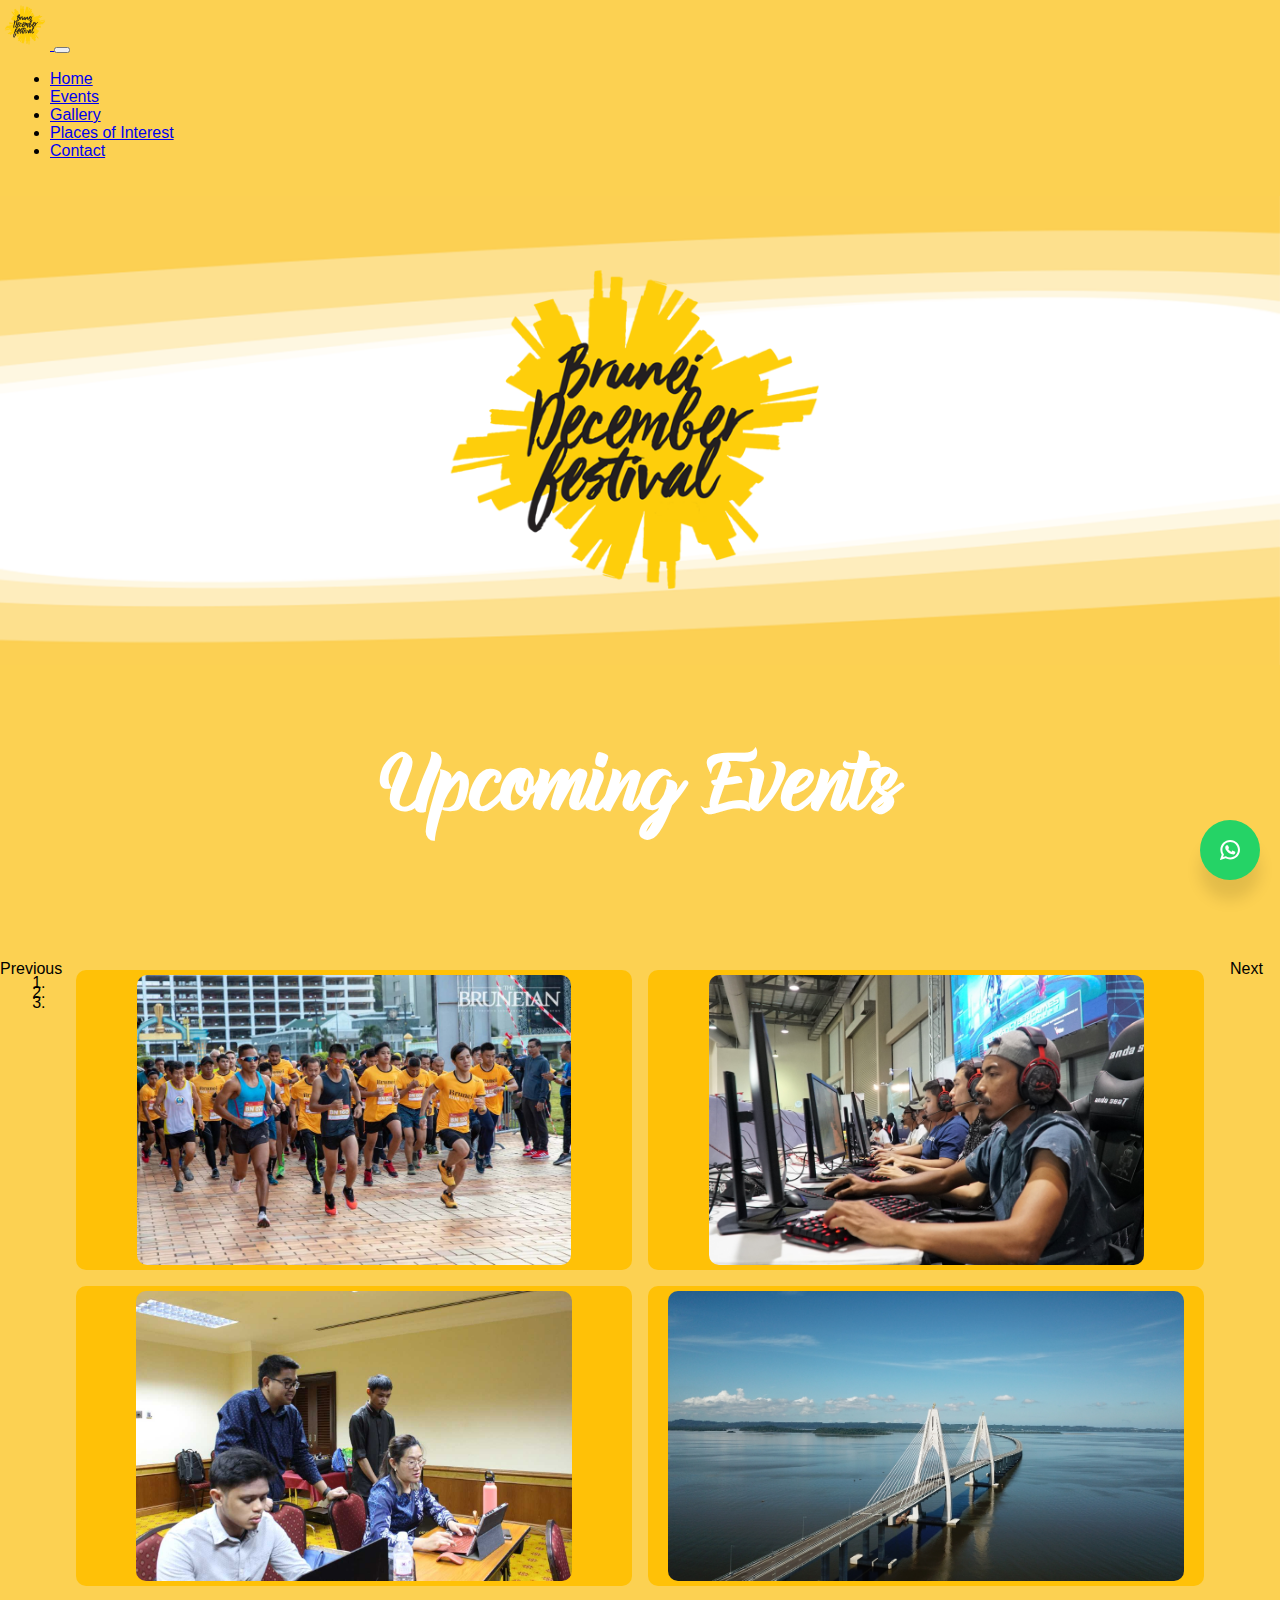
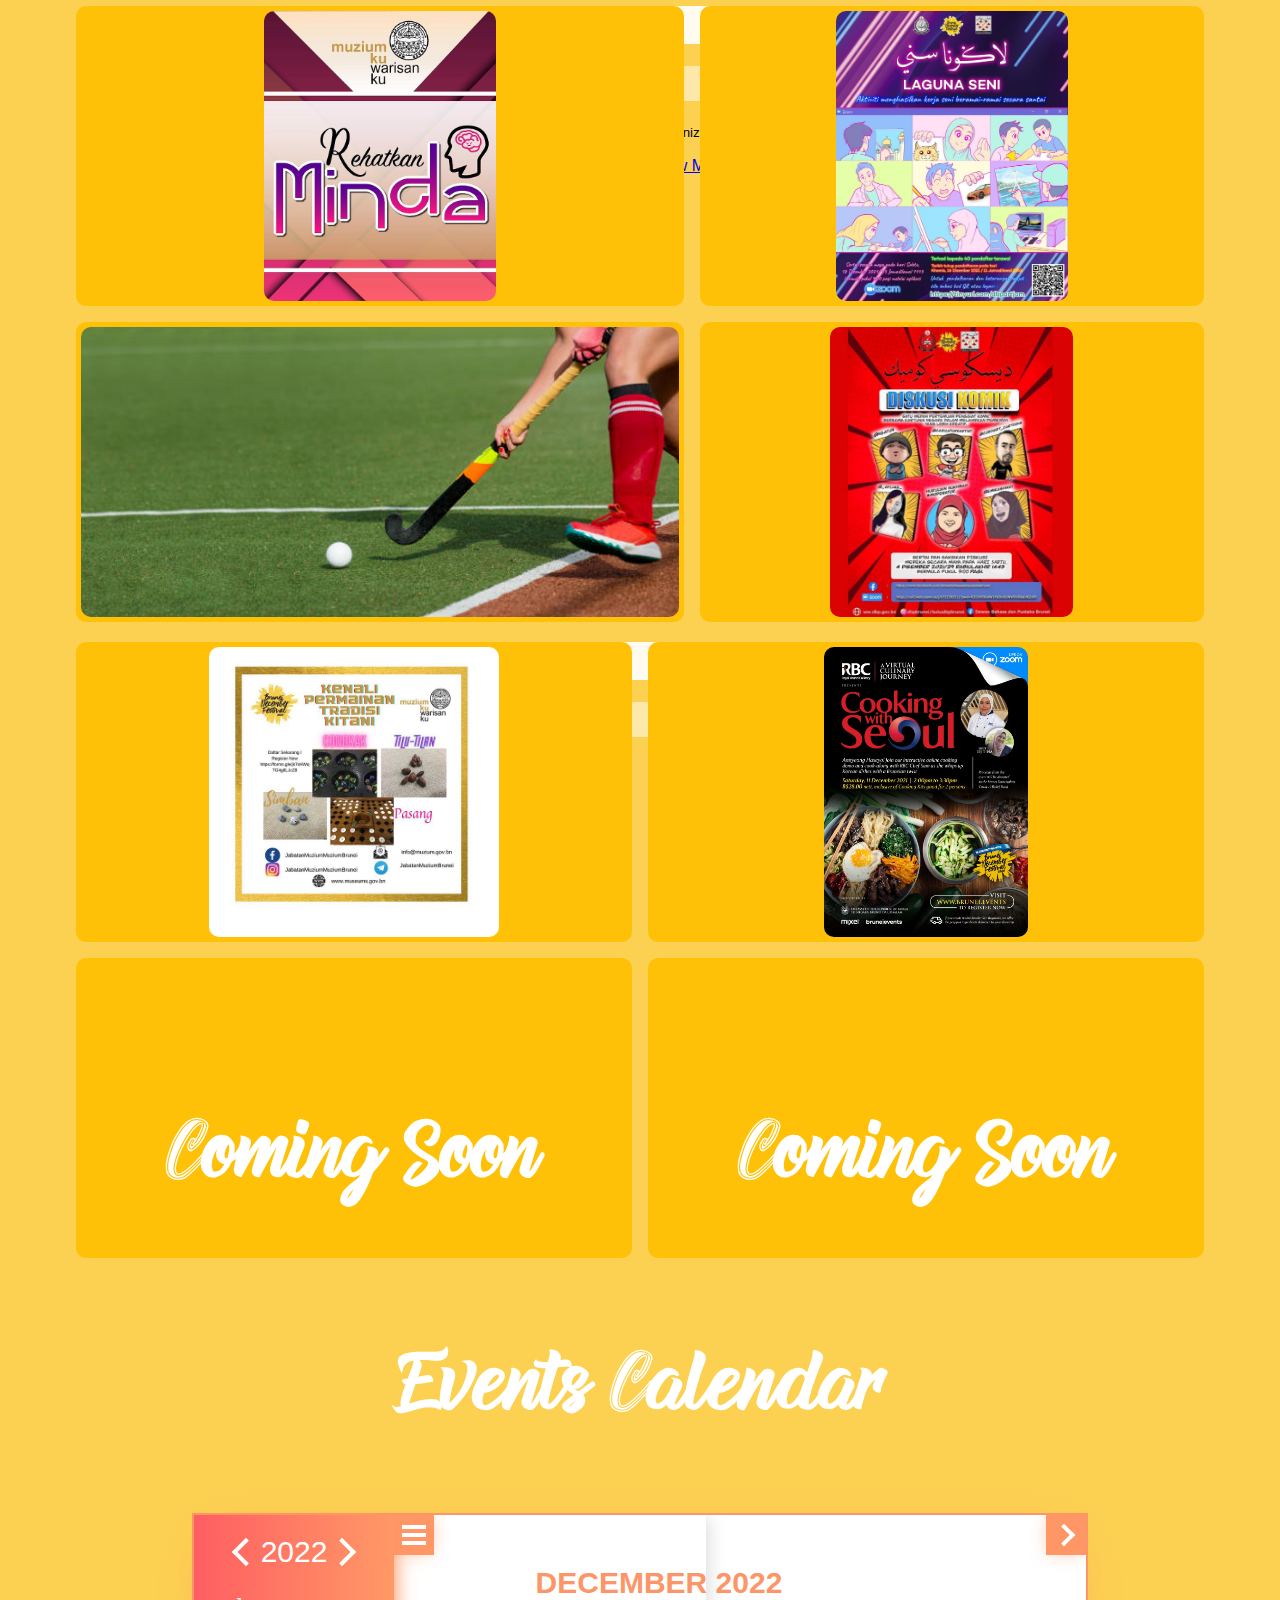
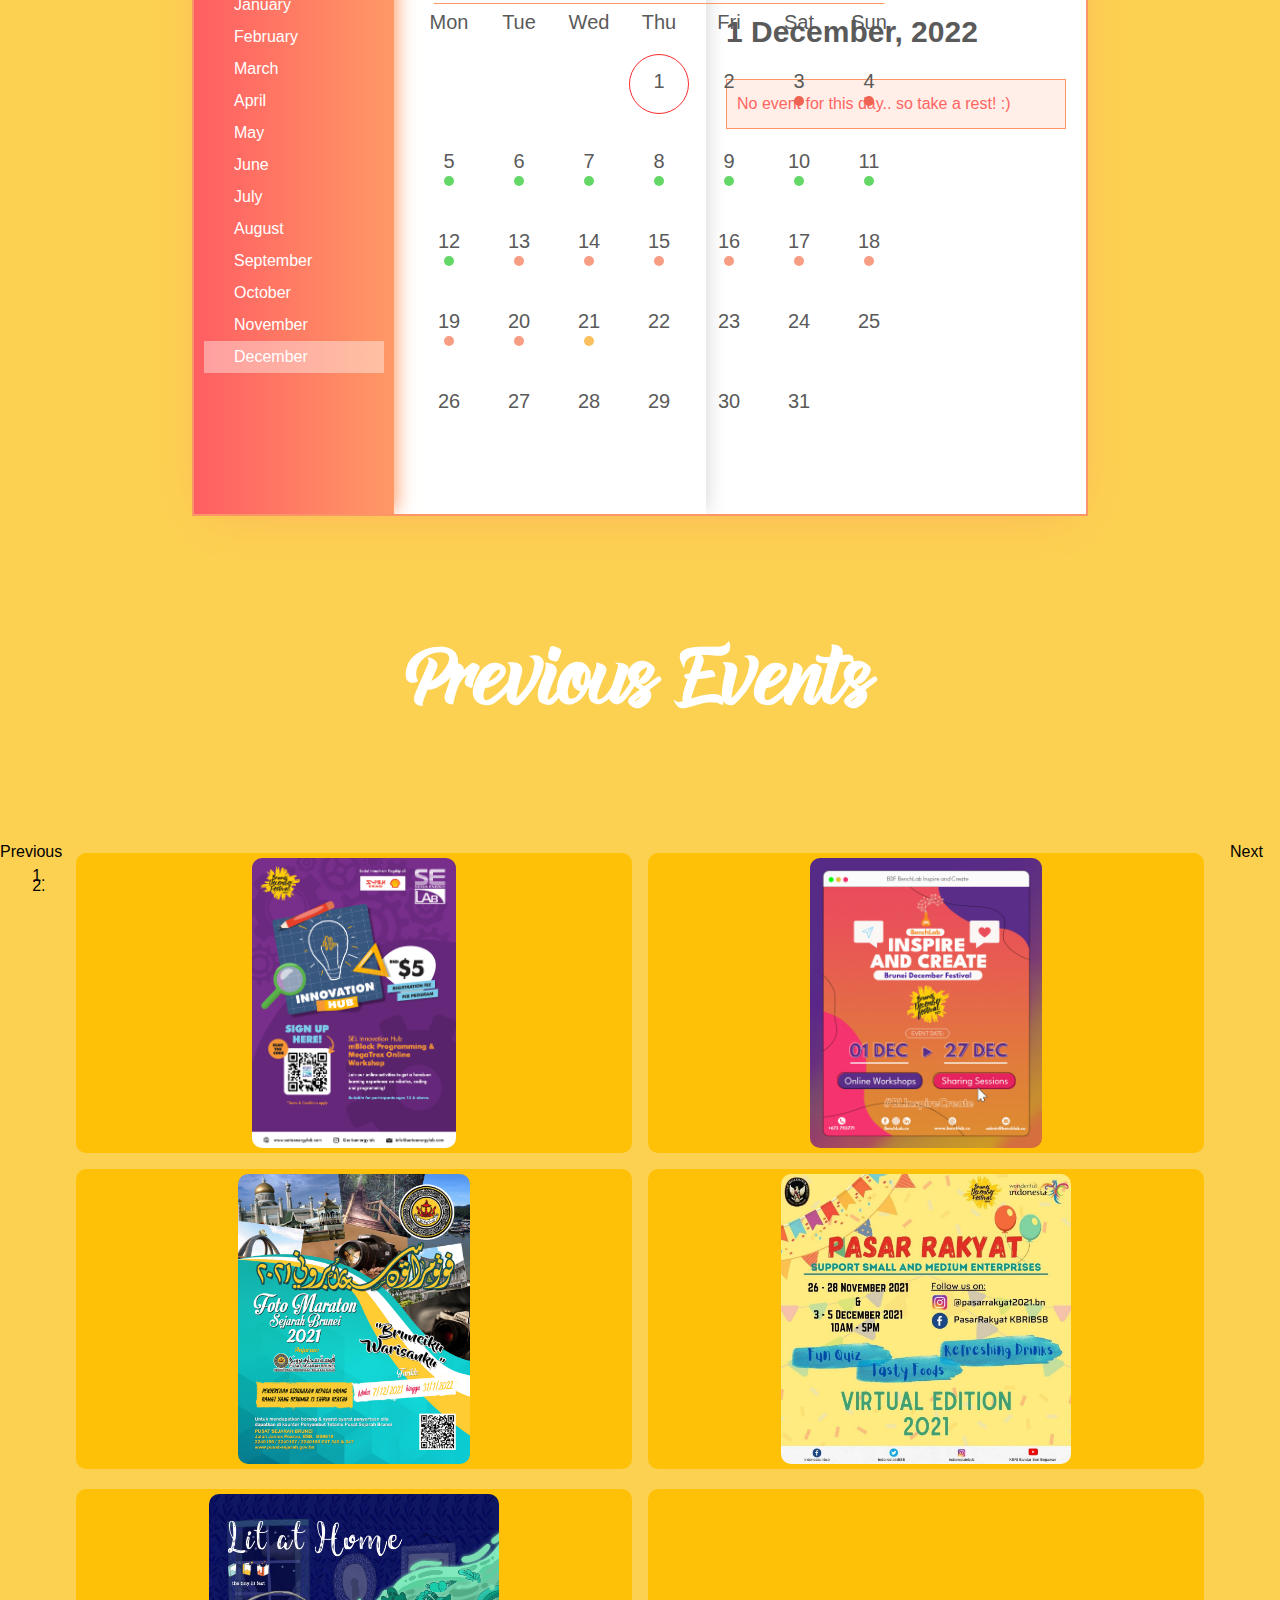
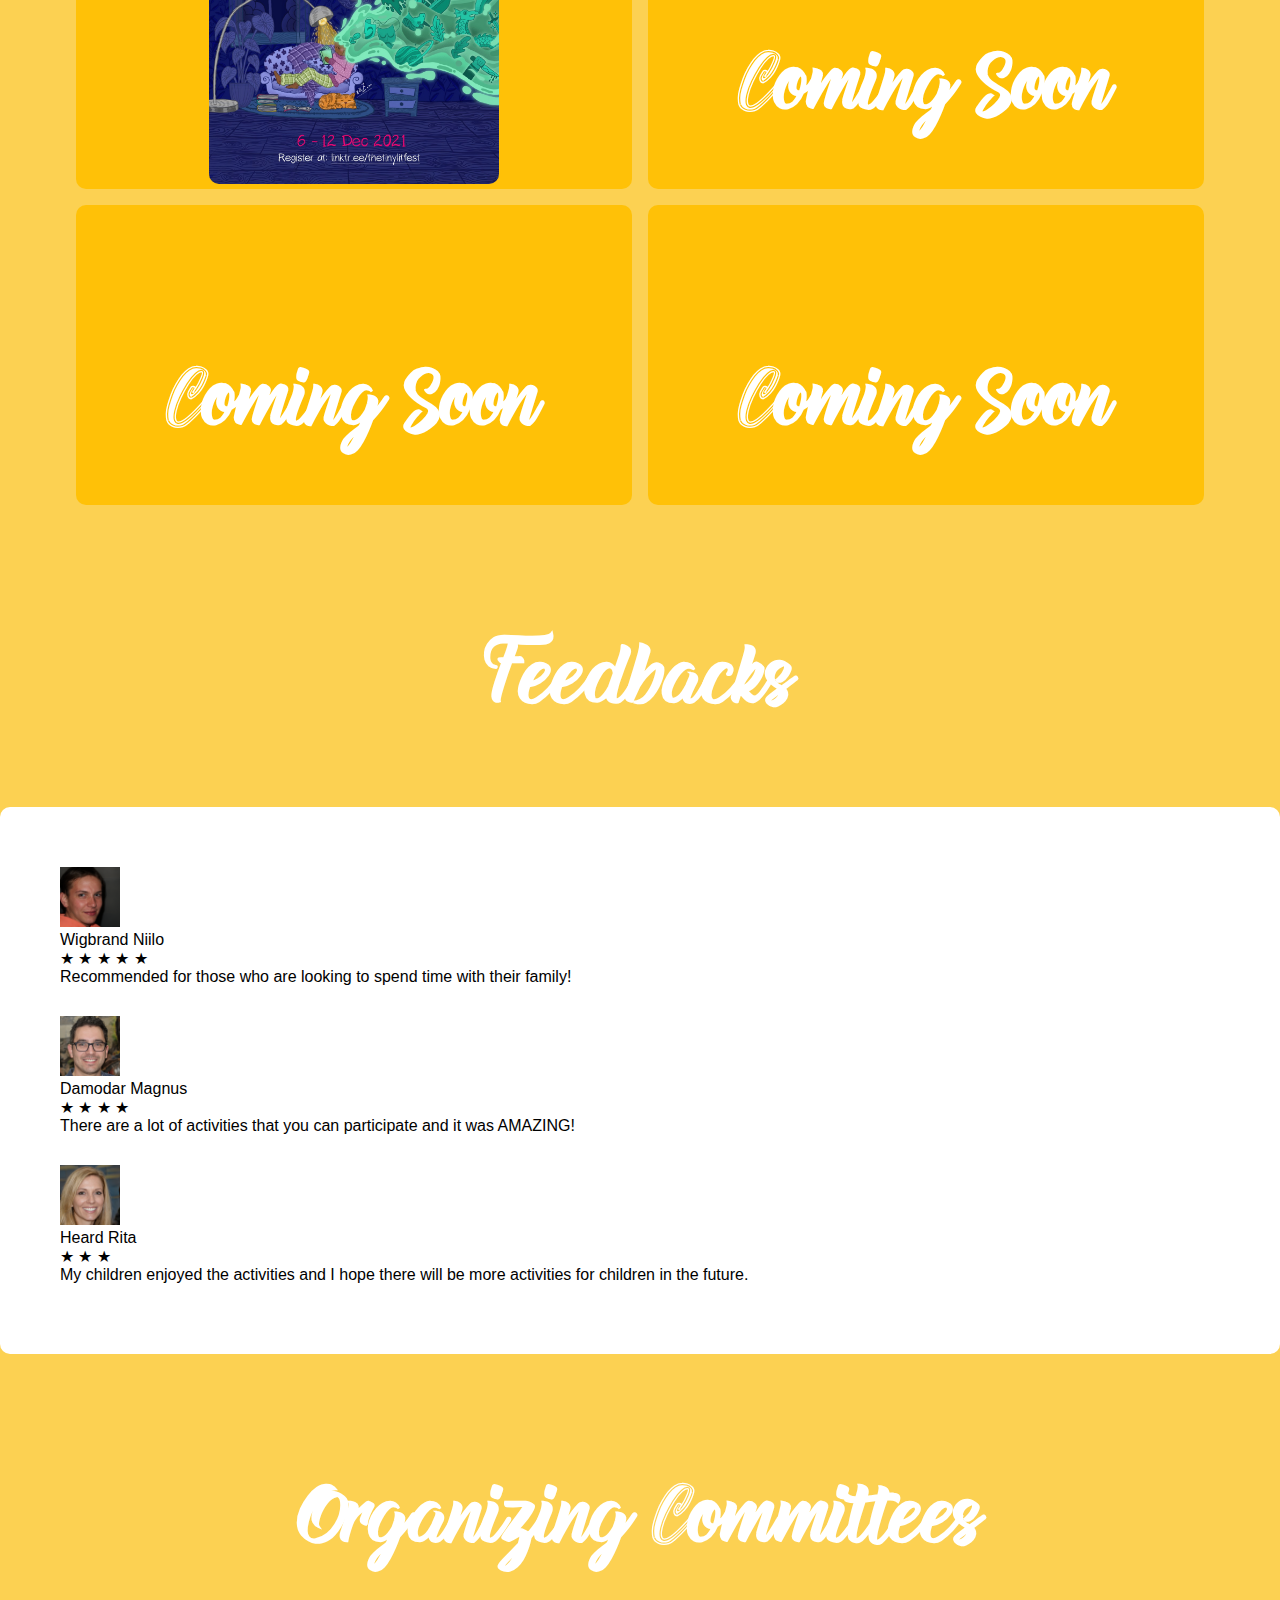
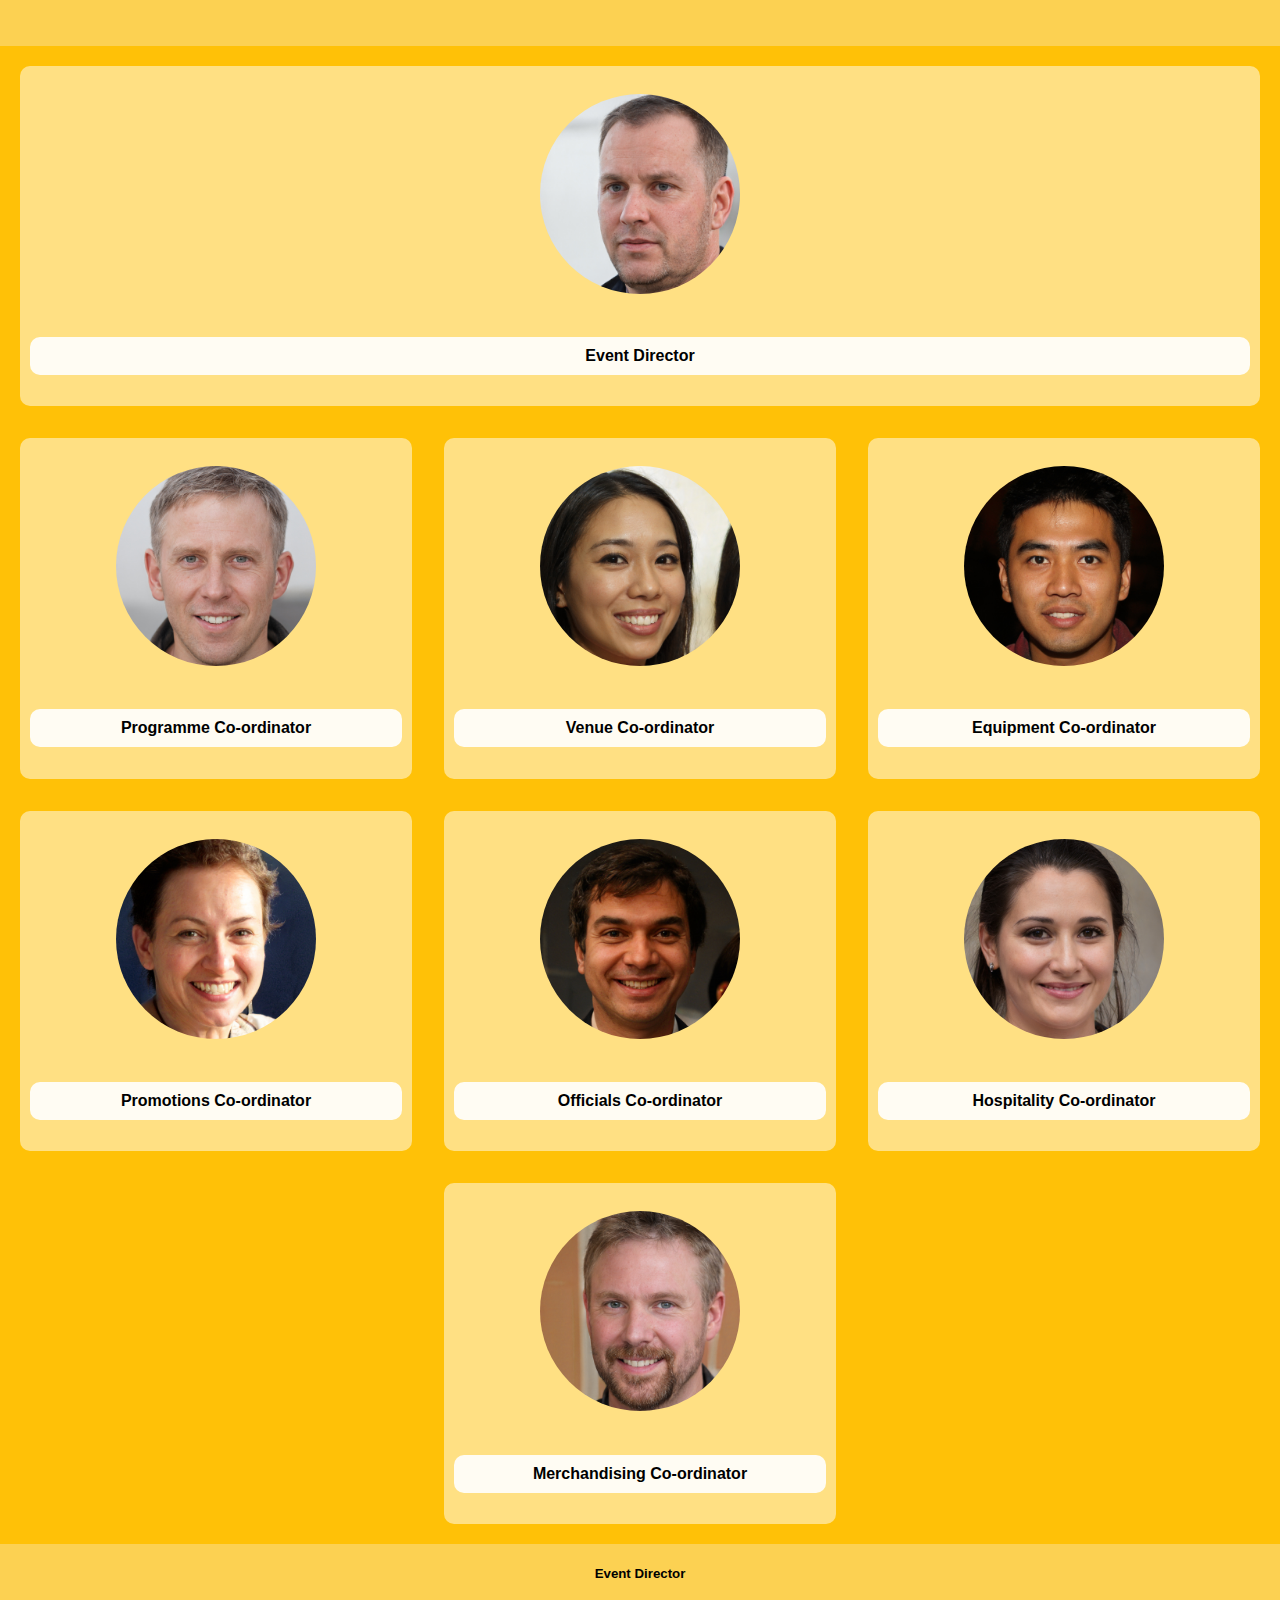
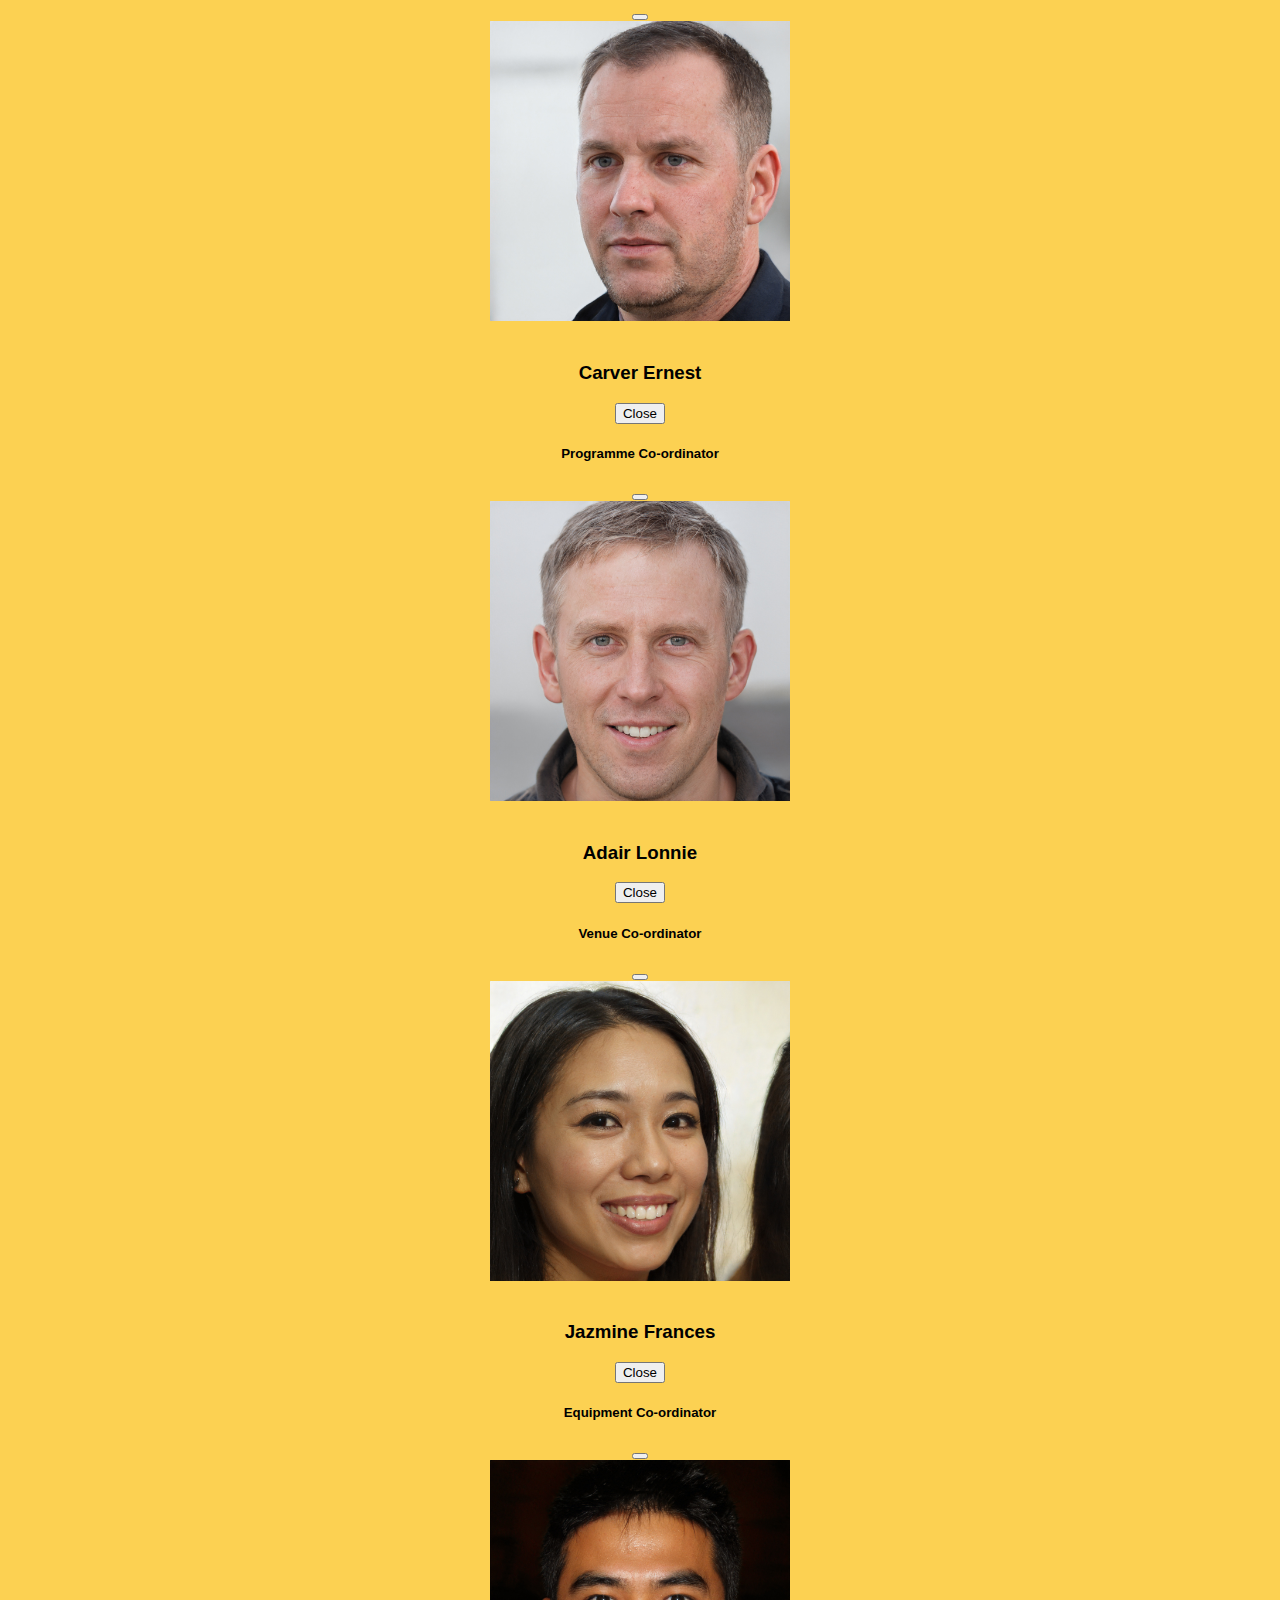
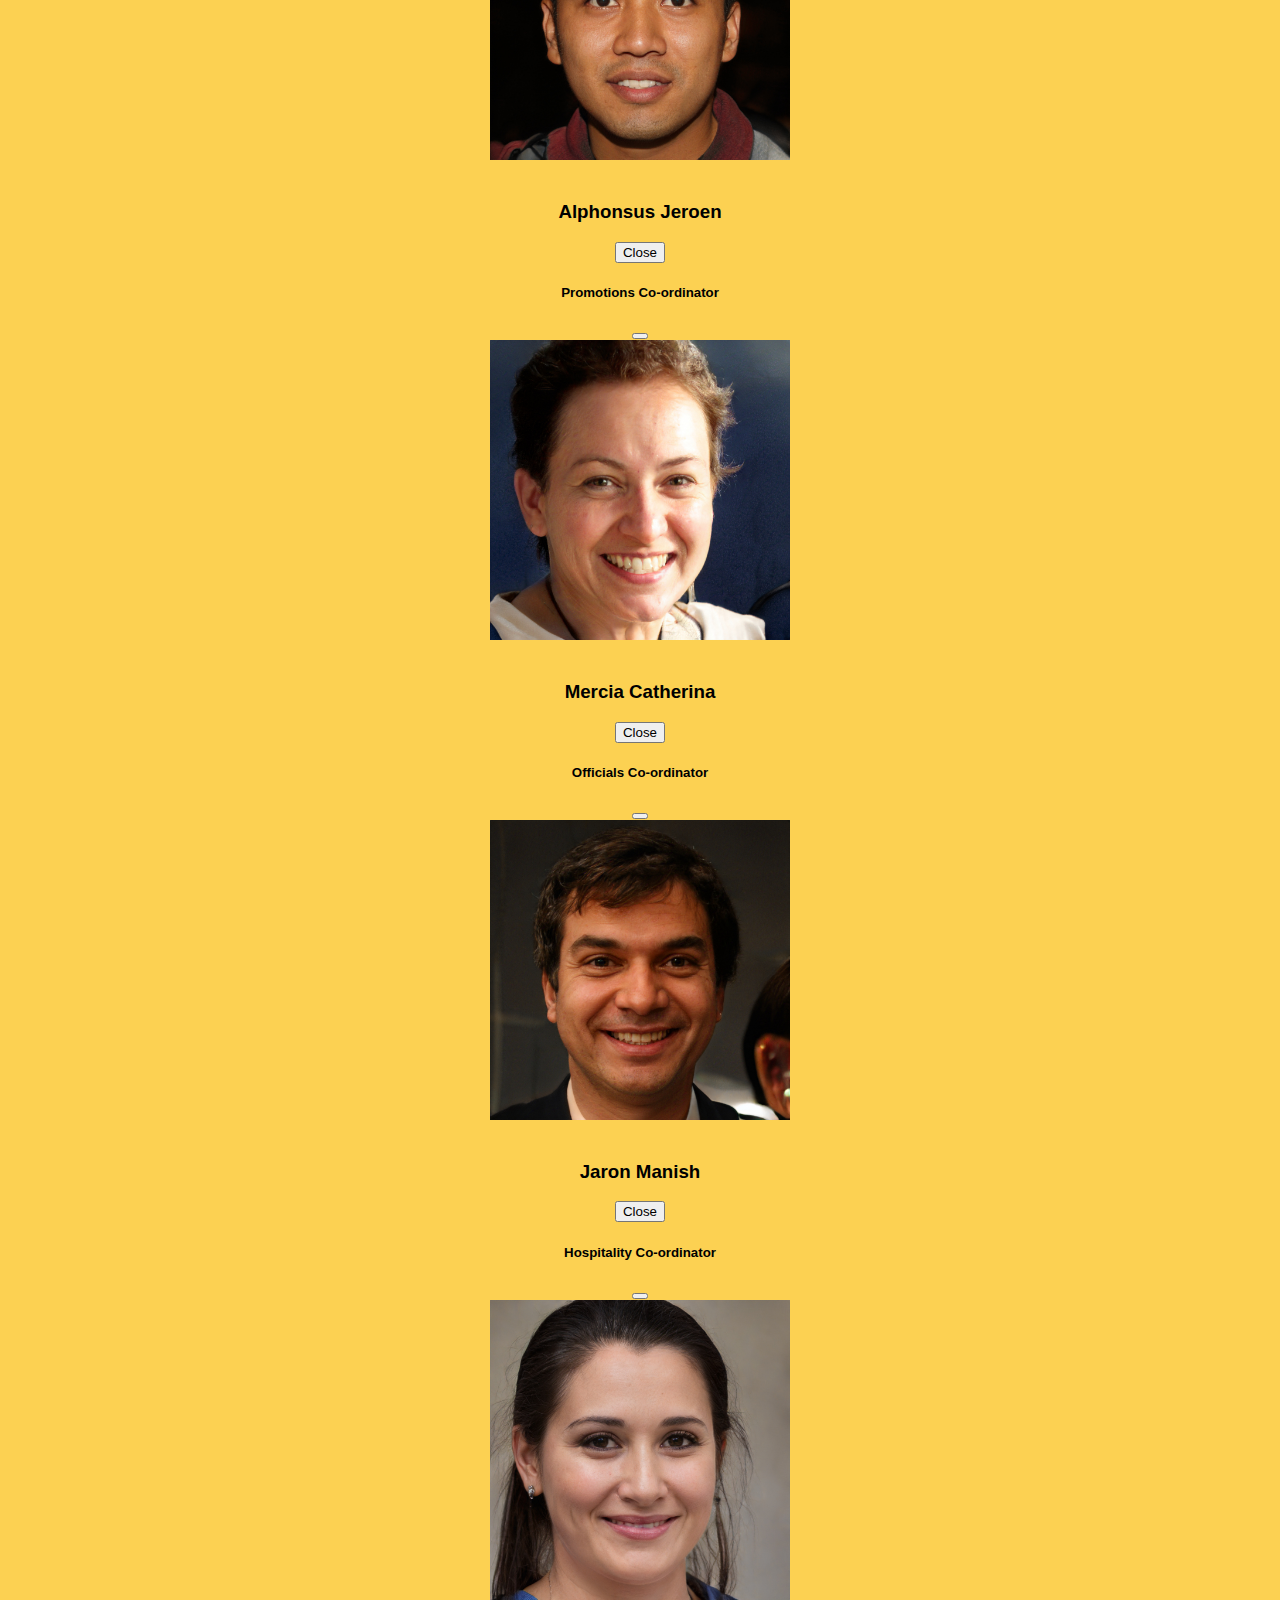
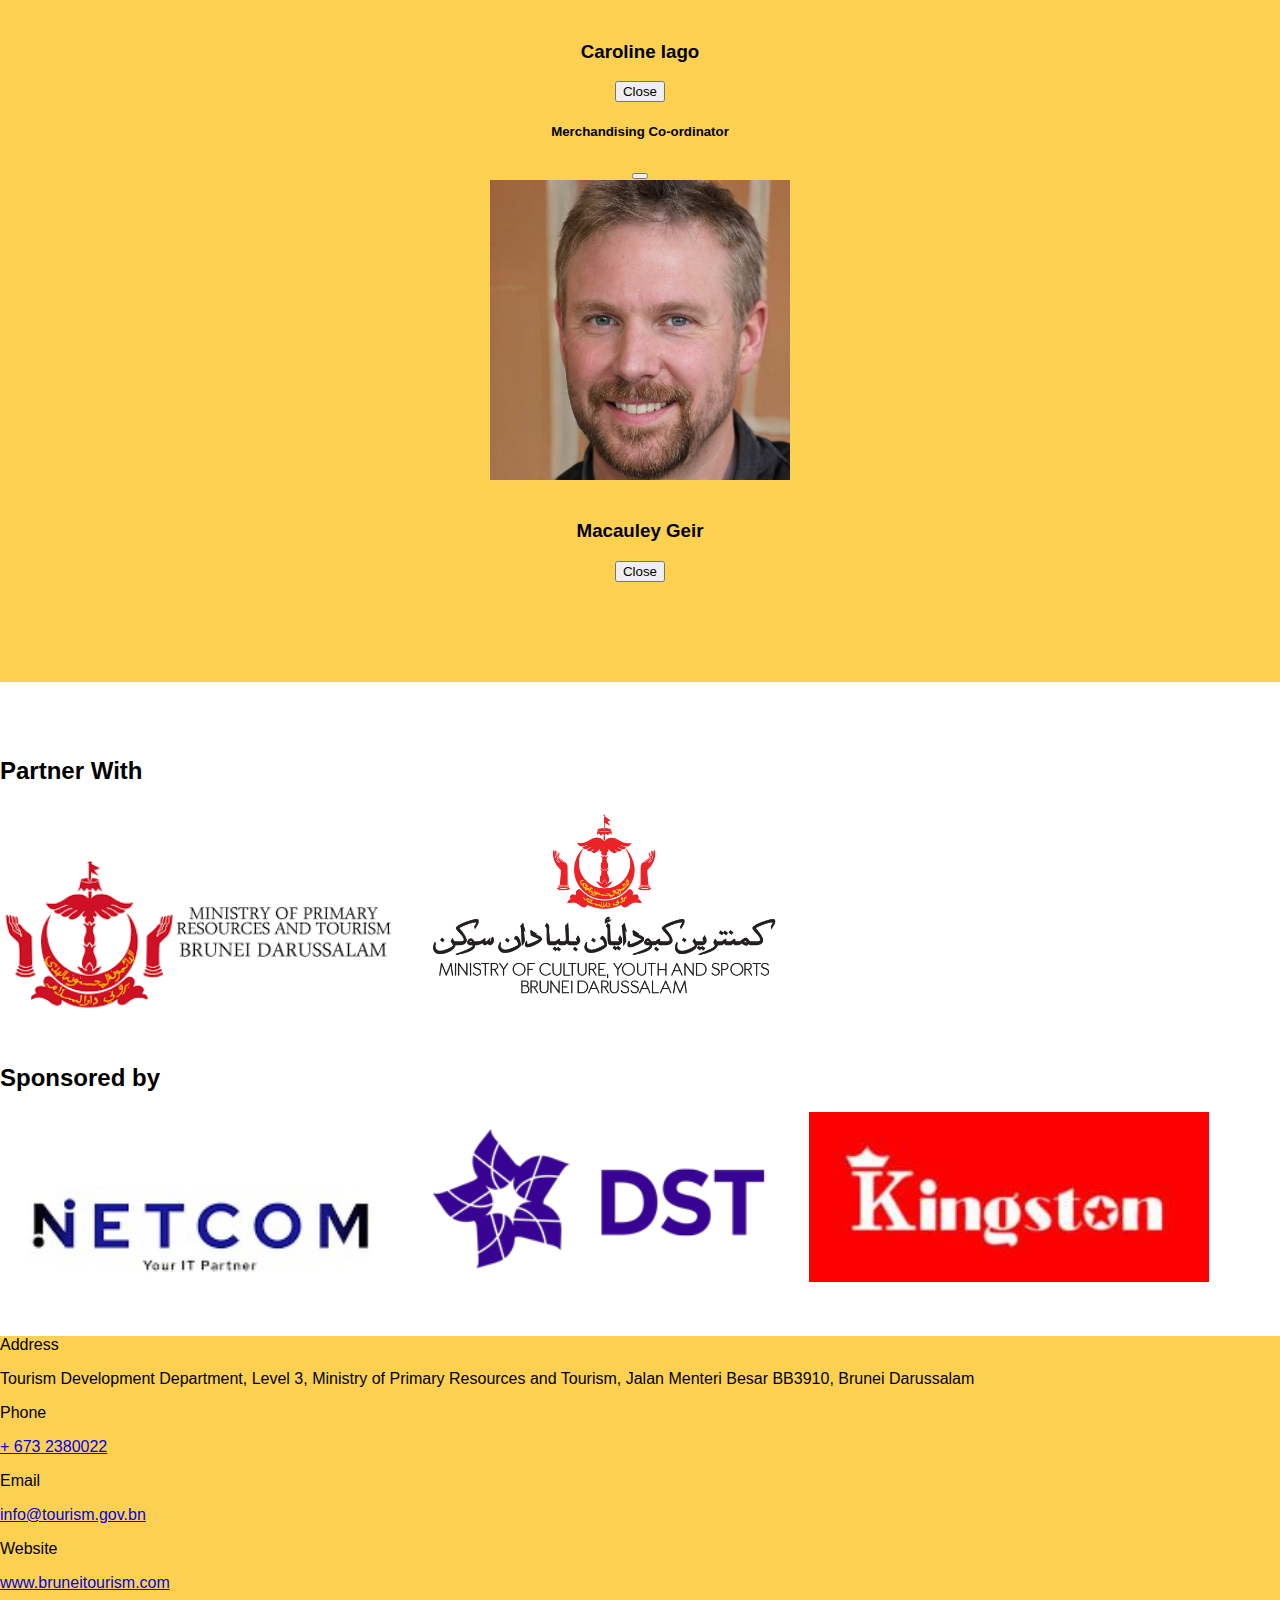
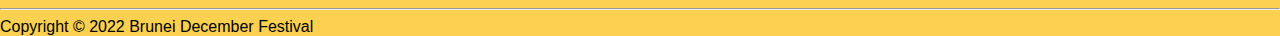
==== commit 7f544fe5: "JQuery Update" ====
--- a/index.html
+++ b/index.html
@@ -20,6 +20,12 @@
   <link rel="stylesheet" type="text/css" href="css/evo-calendar.orange-coral.min.css">
   <link rel="stylesheet" type="text/css" href="css/evo-calendar.midnight-blue.min.css">
   <link rel="stylesheet" type="text/css" href="css/evo-calendar.royal-navy.min.css">
+
+  <script src="js/jquery.min.js"></script>
+
+  <script src="js/whatsapp-chat.js"></script>
+  
+  <link rel="stylesheet" href="css/whatsapp-chat.css" />
 
   <style>
     @font-face {
@@ -313,10 +319,20 @@
         #testCalendar{
           width: 70%;
         }
+
+        #chat_bubble{
+          position: absolute;
+          z-index: 5;
+        }
   </style>
 
 </head>
 <body>
+
+  <!-- Floating chat bubble (New JQuery Feature 1)-->
+  <!-- https://www.jqueryscript.net/social-media/floating-whatsapp-chat.html -->
+  <div id="chat_bubble"></div>
+
 
   <!-- NAVIGATION BAR (Bootstrap feature 1)-->
   <!-- https://getbootstrap.com/docs/4.0/components/navbar/ -->
@@ -359,8 +375,6 @@
     <img src="images/landingpage.png" id="banner" class="img-fluid" alt="...">
   </div>
 
-
-
   <!-- CAROUSEL UPCOMING EVENTS (Bootstrap feature 2)-->
   <!-- https://getbootstrap.com/docs/5.1/components/carousel/ -->
   <div class="container">
@@ -608,7 +622,9 @@
 <div class="container mt-5">
     <h1>Events Calendar</h1>
   </div>
-  <!-- calendar -->
+
+  <!-- Evo Jquery Calendar (New JQuery Feature 2)-->
+  <!-- https://edlynvillegas.github.io/evo-calendar/ -->
   <div class="console-log">
     <div class="log-content">
       <div class="--noshadow" id="testCalendar"></div>
@@ -1121,6 +1137,7 @@
 <script src="https://cdn.jsdelivr.net/npm/jquery@3.4.1/dist/jquery.min.js"></script>
 <script src="js/evo-calendar.min.js"></script>
 
+<!-- Evo calendar with JQuery scripts -->
 <script type="text/javascript">
   $(document).ready(function() {
     $('#testCalendar').evoCalendar({
@@ -1181,5 +1198,33 @@
 
 
 </script>
+
+<!-- Chatt bubble function -->
+<script type="text/javascript">
+    whatsappchat.multipleUser(
+  {
+    selector: '#chat_bubble',
+    users: [
+      {
+        name:'Mercia Catherina',
+        phone: '674842069',
+        designation: 'Promotions Coordinator',
+        image : 'images/avatars/avatar8.jpg'
+      },
+      {
+        name:'Jaron Manish',
+        phone: '674842069',
+        designation: 'Officials Co-ordinator',
+        image: 'images/avatars/avatar9.jpg'
+
+      },
+    ],
+    headerMessage: 'Feel free to ask any questions in <strong>WhatsApp</strong>',
+    chatBoxMessage: 'Team replies in a minute',
+    color: '#25D366',
+  }
+);
+</script>
+
 </body>
 </html>
--- a/css/whatsapp-chat.css
+++ b/css/whatsapp-chat.css
@@ -0,0 +1,237 @@
+
+*{
+    box-sizing:border-box;
+    font-family: 'Roboto', sans-serif;
+}
+body{
+    background: #eee;
+}
+
+.ayoan_whatsapp_row {
+    margin-right: -15px;
+    margin-left: -15px;
+}
+.ayoan_whatsapp_full:before,
+.ayoan_whatsapp_full:after,
+.ayoan_whatsapp_clearfix:before,
+.ayoan_whatsapp_clearfix:after,
+.ayoan_whatsapp_container:before,
+.ayoan_whatsapp_container:after,
+.ayoan_whatsapp_row:before,
+.ayoan_whatsapp_row:after{
+    display: table;
+    content: " ";
+}
+.ayoan_whatsapp_full:after,
+.ayoan_whatsapp_clearfix:after,
+.ayoan_whatsapp_container:after,
+.ayoan_whatsapp_row:after{
+    clear: both;
+}
+
+.ayoan_whatsapp_container{
+    width: 1170px;
+    margin: 0 auto;
+}
+.ayoan_whatsapp_scroll1::-webkit-scrollbar {
+    width: 7px;
+}
+
+.ayoan_whatsapp_scroll1::-webkit-scrollbar-track {
+    background: #ccc;
+}
+
+.ayoan_whatsapp_scroll1::-webkit-scrollbar-thumb {
+    background: #9c9c9c;
+}
+
+.ayoan_whatsapp_full{
+    position:relative;
+    width: 100%;
+    display: block;
+}
+
+
+.ayoan_whatsapp_chatbox_container{
+    /*border: 1px solid #000;*/
+    position: fixed;
+    bottom: 0px;
+    /* height: 550px; */
+    right: 20px;
+    width: 400px;
+    font-size: 14px;
+}
+.ayoan_whatsapp_chatbox_container .ayoan_whatsapp_chatbox{
+    /*border: 1px solid #000;*/
+    position: relative;
+    top: 0;
+    /*height: 450px;*/
+}
+
+.ayoan_whatsapp_chatbox .widget-wrapper{
+    position: relative;
+    height: 100%;
+    background: #fff;
+    border-radius: 10px;
+    box-shadow: 0px 0px 19px rgba(0,0,0,.05);
+}
+
+.ayoan_whatsapp_chatbox .widget-header{
+    display: flex;
+    flex-direction: row;
+    background: #3cb743;
+    padding: 20px 25px;
+    /*height: 105px;*/
+    border-radius: 10px 10px 0 0;
+}
+.ayoan_whatsapp_chatbox .widget-header .col-1{
+    /*border: 1px solid;*/
+}
+.ayoan_whatsapp_chatbox .widget-header .col-1 .header-icon{
+    width: 40px;
+    opacity: .8;
+}
+.ayoan_whatsapp_chatbox .widget-header .col-2{
+    flex-grow: 1;
+    color: #fff;
+    padding-left: 18px;
+}
+.ayoan_whatsapp_chatbox .widget-header .col-2 .header-title{
+    font-size: 150%;
+    margin-bottom: 8px;
+    opacity: .8;
+}
+.ayoan_whatsapp_chatbox .widget-header .col-2 .header-content{
+    font-size: 90%;
+    font-weight: 300;
+    letter-spacing: .3px;
+    opacity: .8;
+    line-height: 1.5;
+}
+
+.ayoan_whatsapp_chatbox .widget-body{
+    /*height: 345px;*/
+    padding: 10px 10px 25px 10px;
+    border-radius: 0 0 10px 10px;
+}
+.ayoan_whatsapp_chatbox .widget-body .body-title{
+    /*border: 1px solid #000;*/
+    padding: 7px 15px 13px 15px;
+    color: #aaa;
+    font-weight: 300;
+    font-size: 90%;
+    /*height: 40px;*/
+}
+.ayoan_whatsapp_chatbox .widget-body .body-content{
+    /*border: 1px solid #000;*/
+    height: 302px;
+    overflow-x:hidden;
+    overflow-y:auto;
+}
+.ayoan_whatsapp_chatbox .widget-body .body-content .user-list{
+    /*border: 1px solid #000;*/
+    height: 100%;
+    margin: 0;
+    padding: 0 15px 0 15px;
+
+}
+.ayoan_whatsapp_chatbox .widget-body .body-content .user-list .item{
+    margin-bottom: 15px;
+    background: #f1f4f7;
+    border-radius: 5px;
+    border-left: 3px solid #aaa;
+    display: flex;
+    padding: 5px 0;
+
+}
+.ayoan_whatsapp_chatbox .widget-body .body-content .user-list .item:last-child{
+    margin-bottom: 0px;
+
+}
+.ayoan_whatsapp_chatbox .widget-body .body-content .user-list .item.active{
+    border-left: 3px solid #3cb743;
+
+}
+.ayoan_whatsapp_chatbox .widget-body .body-content .user-list .item .col-1{
+    padding: 15px;
+    width: 80px;
+    min-width: 80px;
+}
+.ayoan_whatsapp_chatbox .widget-body .body-content .user-list .item .user-pro-pic-wrapper{
+    border-radius: 100%;
+    overflow: hidden;
+    /* object-fit: cover; */
+    width: 50px;
+    height: 50px;
+
+}
+.ayoan_whatsapp_chatbox .widget-body .body-content .user-list .item .user-pro-pic-wrapper .user-pro-pic{
+    width: 100%;
+    display: block;
+    object-fit: cover;
+    height: 100%;
+
+}
+
+.ayoan_whatsapp_chatbox .widget-body .body-content .user-list .item .col-2{
+    flex-grow: 1;
+    padding: 5px 0;
+    display: flex;
+    flex-direction: column;
+    justify-content: center;
+    word-break: break-word;
+}
+.ayoan_whatsapp_chatbox .widget-body .body-content .user-list .item .col-2 .list-title{
+    font-size: 110%;
+    color: #222;
+    font-weight: 400;
+    margin-bottom: 2px;
+}
+.ayoan_whatsapp_chatbox .widget-body .body-content .user-list .item .col-2 .list-content{
+    font-size: 90%;
+    color: #aaa;
+    margin-bottom: 5px;
+}
+.ayoan_whatsapp_chatbox .widget-body .body-content .user-list .item .col-2 .list-latest-text{
+    color: #e6ac0a;
+}
+.ayoan_whatsapp_chatbox .widget-body .body-content .user-list .item .col-2 .list-latest-text:empty{
+    display: none;
+}
+
+.ayoan_whatsapp_chatbox .widget-body .body-content .user-list .item .col-3{
+    width: 50px;
+    min-width: 50px;
+    text-align: center;
+}
+.ayoan_whatsapp_chatbox .widget-body .body-content .user-list .item .col-3 .list-icon-wrapper .list-icon{
+    width: 25px;
+    height: 25px;
+    margin-top: 28px;
+}
+.ayoan_whatsapp_chatbox .widget-body .body-content .user-list .item .col-3 .list-icon-wrapper .list-icon path{
+    fill: #aaa;
+}
+.ayoan_whatsapp_chatbox .widget-body .body-content .user-list .item.active .col-3 .list-icon-wrapper .list-icon path{
+    fill: #3cb743;
+}
+
+.ayoan_whatsapp_chatbox_container .widget-close-btn-row{
+    /*border: 1px solid #000;*/
+    position: relative;
+    height:100px;
+    text-align: right;
+}
+.ayoan_whatsapp_chatbox_container .widget-close-btn{
+    background: #3cb743;
+    border: none;
+    padding: 20px 20px;
+    border-radius: 100%;
+    margin-top: 20px;
+    box-shadow: 0px 20px 15px rgba(0,0,0,.1);
+    outline: none !important;
+}
+.ayoan_whatsapp_chatbox_container .widget-close-btn .icon{
+    width: 20px;
+    display: block;
+}
